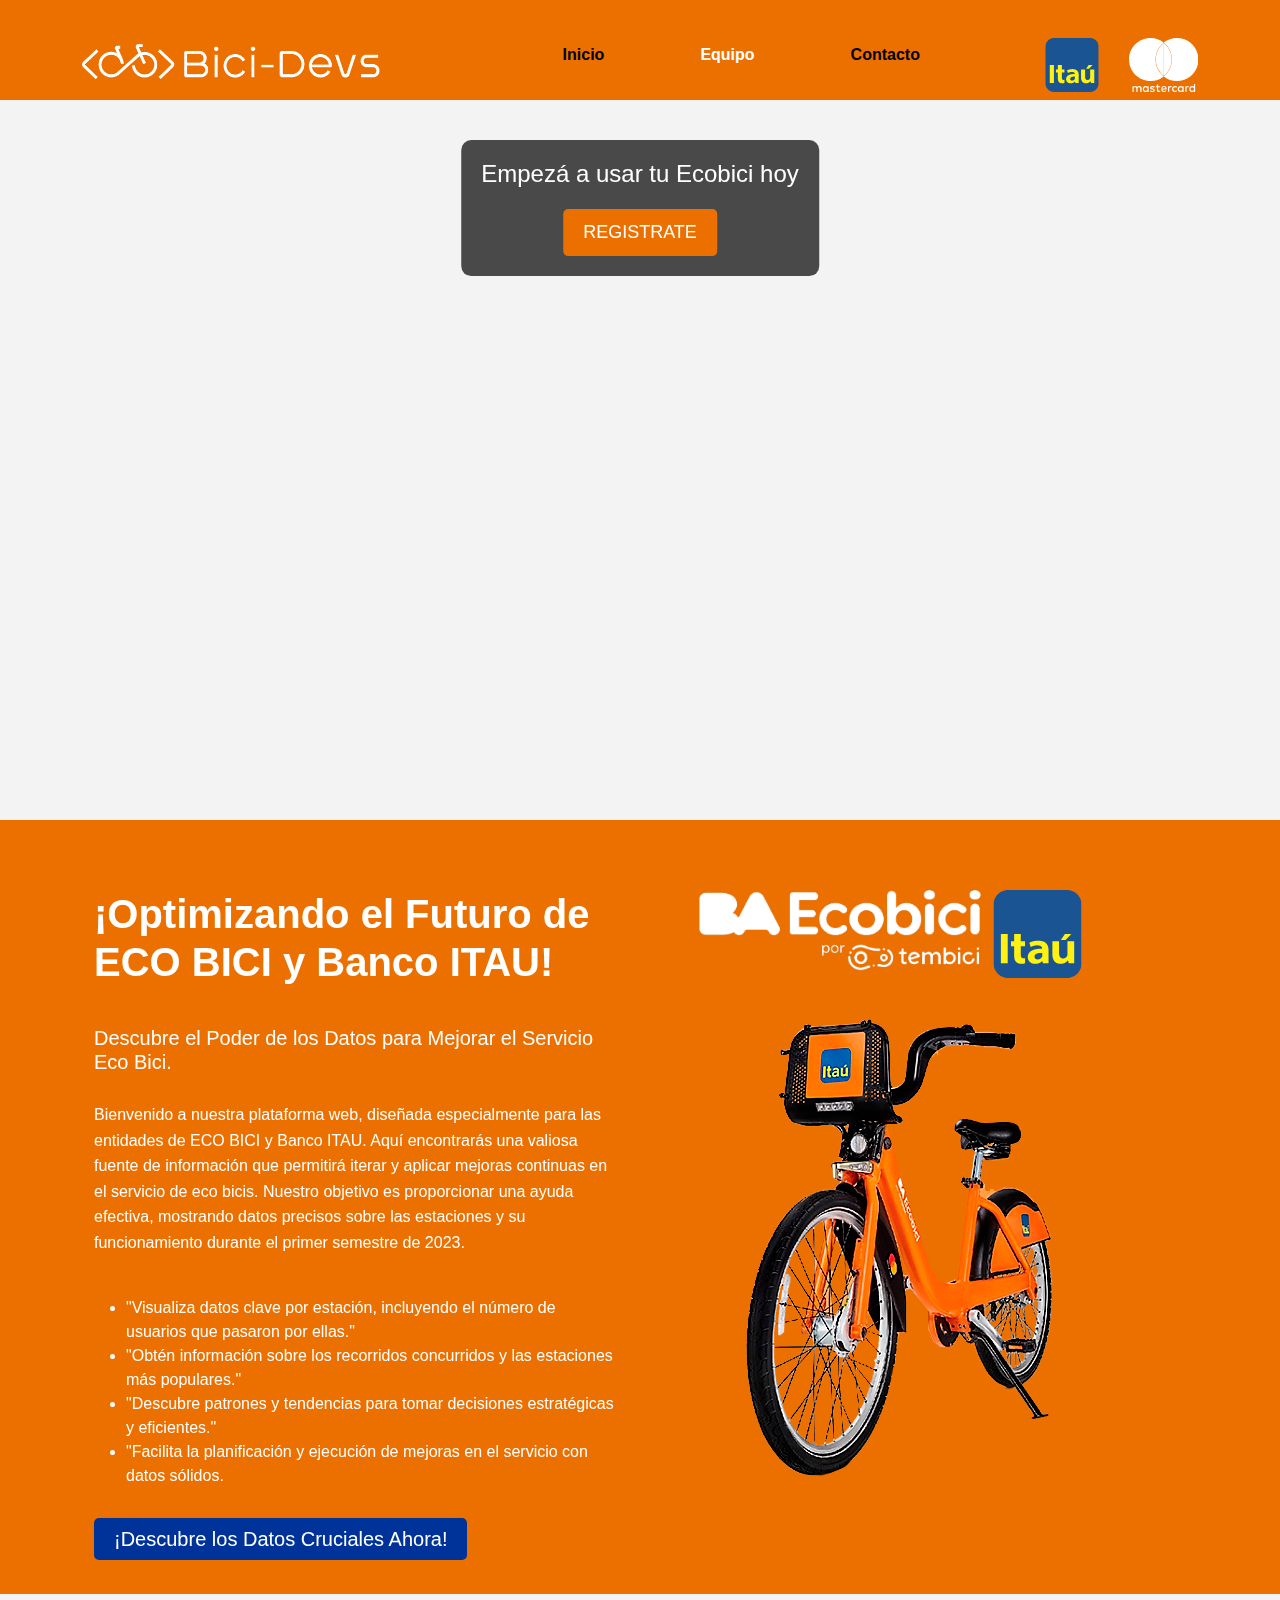
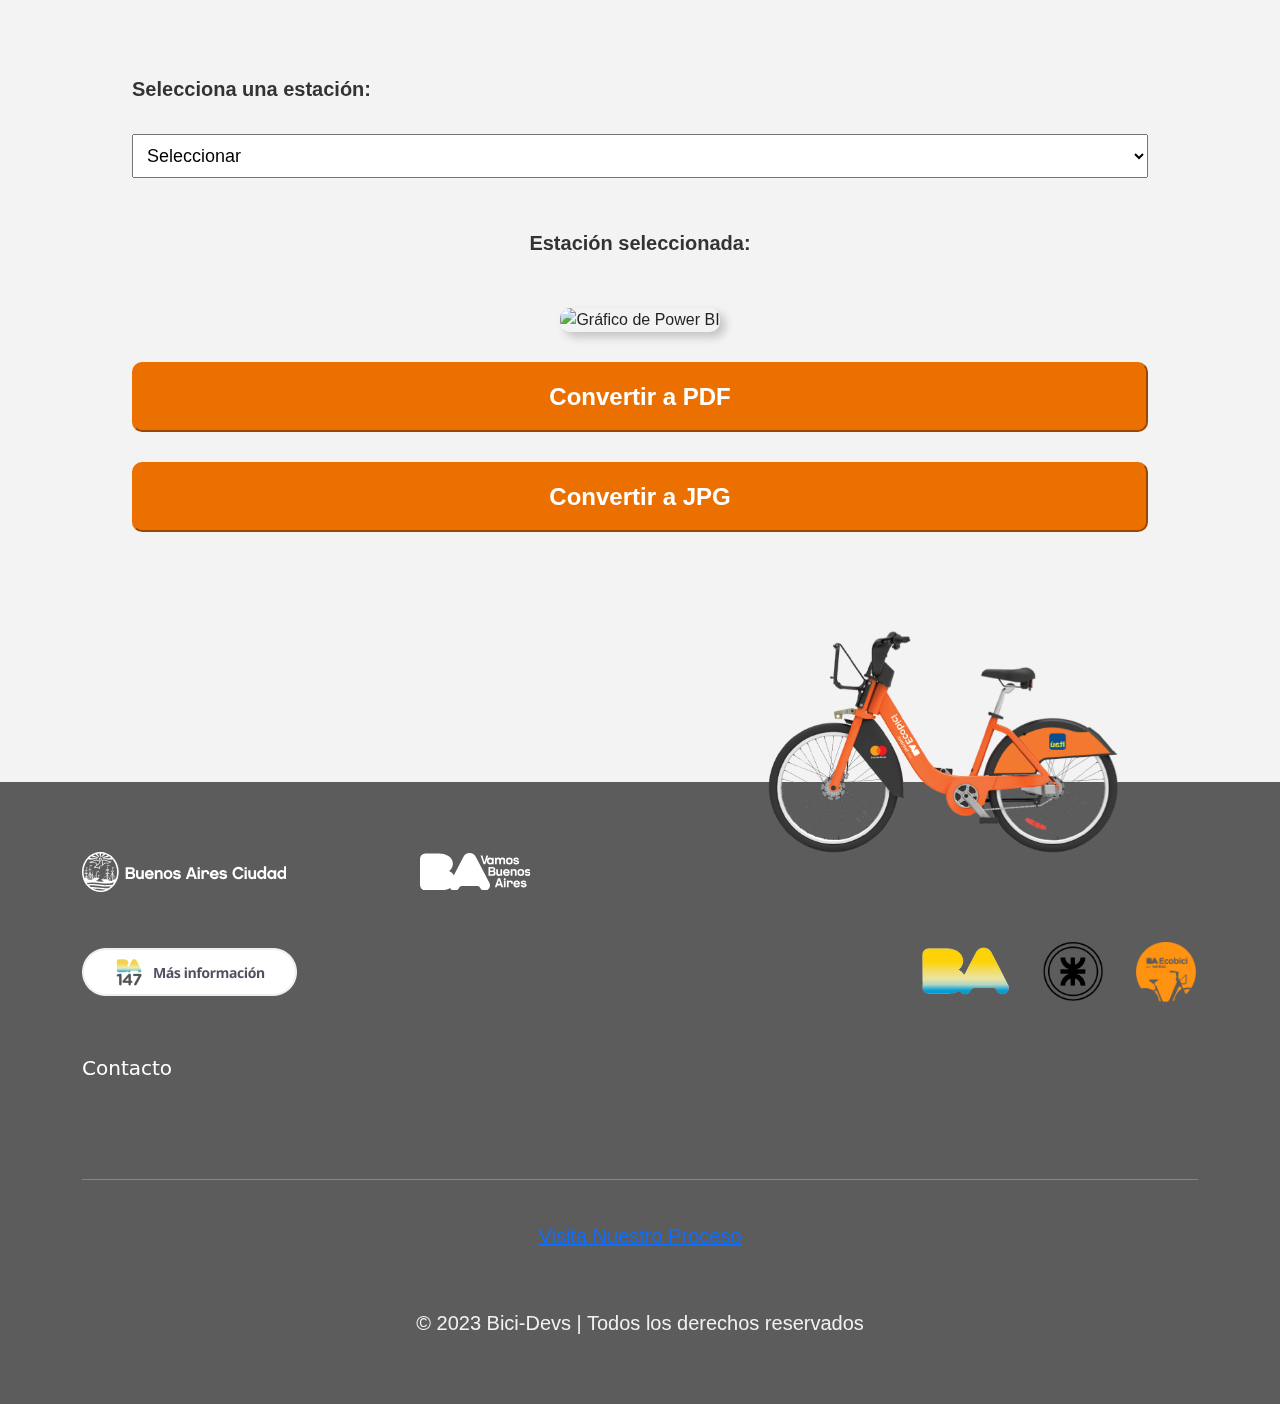
==== index.html @ 7e36caf1 "some stuff" ====
<!DOCTYPE html>
<html lang="es">
<head>
    <meta charset="UTF-8">
    <meta name="viewport" content="width=device-width, initial-scale=1.0">

    <!-- favicon -->

    <link rel="icon" href="/IMG/FAVICON.ico">
    <link rel="apple-touch-icon" href="IMG/FAVICON.ICO">

    <!-- AOS CSS -->

    <link href="https://unpkg.com/aos@2.3.1/dist/aos.css" rel="stylesheet">

    <!-- Some Meta etiquetas -->
    <meta property="og:title" content="Data EcoBici Banco Itaú">
    <meta property="og:description" content="Mostramos tus datos de la forma más eficiente">
    <meta property="og:type" content="Pagina Web">
    <meta property="og:image" content="https://emanuelbig.github.io/Trabajo-Final-BAMultiplica2.0-/IMG/ICONFAVlogoEvog.png">
    <meta property="og:url" content="">
    <meta name="twitter:card" content="Bici-Devs"> 
    <meta name="twitter:site" content="@Bici-Devs">

    <!-- Theme color -->

    <meta name="theme-color" content="#EC7000">    

    <title>Inicio</title>
    
    <!-- Bootstrap CSS -->
    <link href="https://cdn.jsdelivr.net/npm/bootstrap@5.3.0/dist/css/bootstrap.min.css" rel="stylesheet">
    <link href="https://cdn.jsdelivr.net/npm/bootstrap@5.3.0-alpha3/dist/css/bootstrap.min.css" rel="stylesheet" integrity="sha384-KK94CHFLLe+nY2dmCWGMq91rCGa5gtU4mk92HdvYe+M/SXH301p5ILy+dN9+nJOZ" crossorigin="anonymous">

    <!-- Estilos personalizados -->
    <link rel="stylesheet" href="/CSS/index.css">
    <link rel="stylesheet" href="/CSS/login.css">
    <link rel="stylesheet" href="/CSS/style.css">

    <script src="https://cdnjs.cloudflare.com/ajax/libs/pdfmake/0.1.68/pdfmake.min.js"></script>
    <script src="https://cdnjs.cloudflare.com/ajax/libs/pdfmake/0.1.68/vfs_fonts.js"></script>
</head>
<body>
  
    <!-- NAVBAR -->
    <nav class="navbar navbar-expand-lg">
      <div class="container">
          <a class="navbar-brand navbrandresposive" href="#">
              <img src="/IMG/ecobicilogov1.png" alt="BICI-DEVS" class="navbrand-img">
          </a>
          <button class="navbar-toggler" type="button" data-bs-toggle="collapse" data-bs-target="#navbarNav" aria-controls="navbarNav" aria-expanded="false" aria-label="Toggle navigation">
              <span class="navbar-toggler-icon"></span>
          </button>
          <div class="collapse navbar-collapse mainlinks" id="navbarNav">
              <ul class="navbar-nav">
                  <li class="nav-item menu1">
                      <a class="nav-link asd" aria-current="page" href="index.html">Inicio</a>
                  </li>
                  <li class="nav-item menu1">
                      <a class="nav-link active" href="Pages/Equipo.html">Equipo</a>
                  </li>
                  <li class="nav-item menu1 textnav">
                      <a class="nav-link textnav" href="/Pages/form.html">Contacto</a>
                  </li>
              </ul>
          </div>

          <div class="navicons">
              <a href=""><?xml version="1.0" encoding="UTF-8" standalone="no"?>
                  <svg xmlns:rdf="http://www.w3.org/1999/02/22-rdf-syntax-ns#" xmlns="http://www.w3.org/2000/svg" viewBox="0 0 299.99999 303.75043" width="54px" version="1.1" xmlns:cc="http://creativecommons.org/ns#" height="54px" xmlns:dc="http://purl.org/dc/elements/1.1/">
                  <defs>
                  <clipPath id="a" clipPathUnits="userSpaceOnUse">
                  <path d="m0 0h339.98v340h-339.98v-340z"/>
                  </clipPath>
                  </defs>
                  <g transform="translate(-196.04 -481.48)">
                  <g transform="matrix(4.1707 0 0 -4.2193 195.74 785.27)">
                  <g transform="scale(.21178 .21177)">
                      <g clip-path="url(#a)">
                      <path d="m57.032 340.05h226.63l2.94-0.06 2.86-0.24 2.85-0.36 2.79-0.49 2.74-0.64 2.7-0.76 2.63-0.89 2.57-1.02 2.51-1.13 2.44-1.25 2.38-1.38 2.3-1.47 2.21-1.57 2.14-1.7 2.07-1.79 1.95-1.87 1.89-1.97 1.77-2.04 1.7-2.15 1.57-2.23 1.46-2.3 1.36-2.38 1.26-2.44 1.15-2.51 0.99-2.57 0.9-2.63 0.76-2.7 0.64-2.74 0.49-2.79 0.36-2.82 0.23-2.89 0.07-2.92v-226.67l-0.07-2.911-0.23-2.869-0.36-2.848-0.49-2.783-0.64-2.742-0.76-2.698-0.9-2.614-0.99-2.571-1.15-2.529-1.26-2.423-1.36-2.38-1.46-2.295-1.57-2.231-1.7-2.125-1.77-2.061-1.89-1.976-1.95-1.87-2.07-1.785-2.14-1.679-2.21-1.5726-2.3-1.4662-2.38-1.36-2.44-1.2537-2.51-1.1476-2.57-0.9987-2.63-0.8925-2.7-0.765-2.74-0.6375-2.79-0.48876-2.85-0.36124-2.86-0.23377-2.94-0.063747h-226.63l-2.933 0.063747-2.868 0.23377-2.848 0.36124-2.784 0.48876-2.762 0.6375-2.678 0.765-2.635 0.8925-2.571 0.9987-2.529 1.1476-2.443 1.2537-2.359 1.36-2.316 1.4662-2.21 1.5726-2.147 1.679-2.061 1.785-1.955 1.87-1.891 1.976-1.764 2.061-1.679 2.125-1.593 2.231-1.4665 2.295-1.36 2.38-1.2538 2.423-1.1475 2.529-0.9987 2.571-0.8925 2.614-0.765 2.698-0.6375 2.742-0.48877 2.783-0.36125 2.848-0.23375 2.869-0.06375 2.911v226.67l0.06375 2.92 0.23375 2.89 0.36125 2.82 0.48877 2.79 0.6375 2.74 0.765 2.7 0.8925 2.63 0.9987 2.57 1.1475 2.51 1.2538 2.44 1.36 2.38 1.4665 2.3 1.593 2.23 1.679 2.15 1.764 2.04 1.891 1.97 1.955 1.87 2.061 1.79 2.147 1.7 2.21 1.57 2.316 1.47 2.359 1.38 2.443 1.25 2.529 1.13 2.571 1.02 2.635 0.89 2.678 0.76 2.762 0.64 2.784 0.49 2.848 0.36 2.868 0.24 2.933 0.06z" fill-rule="evenodd" fill="#1a5493"/>
                      <path d="m28.663 56.723h26.435v113.35h-26.435v-113.35z" fill-rule="evenodd" fill="#fff212"/>
                      <path d="m173.55 144.15h-1.51l-1.49-0.05-1.47-0.06-1.42-0.09-1.4-0.08-1.38-0.13-1.36-0.15-1.34-0.15-1.3-0.19-1.27-0.19-1.26-0.21-1.23-0.23-1.19-0.24-1.17-0.25-1.15-0.28-1.12-0.28-1.09-0.29-1.06-0.3-1.02-0.32-1-0.32-0.98-0.32-0.93-0.34-0.91-0.34-0.88-0.36-0.85-0.34-0.82-0.36-0.79-0.36-0.77-0.36-0.72-0.36-0.7-0.36-0.66-0.37-0.64-0.36 4.98-16.7 0.57 0.34 0.6 0.34 0.61 0.34 0.64 0.32 0.66 0.32 0.68 0.32 0.7 0.32 0.72 0.29 0.75 0.3 0.76 0.3 0.77 0.3 0.78 0.27 0.79 0.26 0.81 0.27 0.82 0.26 0.83 0.23 0.85 0.24 0.85 0.21 0.87 0.21 0.85 0.19 0.88 0.19 0.89 0.17 0.87 0.15 0.89 0.15 0.87 0.13 0.9 0.1 0.89 0.11 0.87 0.06 0.89 0.07 0.87 0.06 0.9 0.02h0.87l1.4-0.02 1.36-0.06 1.27-0.11 1.19-0.13 1.15-0.19 1.09-0.21 1.02-0.25 0.95-0.28 0.92-0.32 0.85-0.34 0.78-0.36 0.72-0.38 0.68-0.41 0.64-0.42 0.6-0.45 0.53-0.44 0.49-0.47 0.46-0.49 0.41-0.47 0.36-0.49 0.32-0.51 0.3-0.49 0.25-0.48 0.23-0.49 0.2-0.49 0.14-0.47 0.13-0.47 0.11-0.44 0.08-0.45 0.05-0.42 0.04-0.41v-0.38-0.91l-3.17-0.03-3.1-0.08-3.02-0.15-2.93-0.21-2.85-0.28-2.76-0.36-2.7-0.4-2.59-0.49-2.51-0.53-2.4-0.62-2.34-0.68-2.23-0.74-2.12-0.81-2.04-0.87-1.96-0.94-1.85-1-1.74-1.06-1.64-1.12-1.55-1.19-1.42-1.28-1.34-1.317-1.21-1.381-1.11-1.466-1.02-1.509-0.87-1.572-0.78-1.658-0.66-1.7-0.53-1.785-0.43-1.827-0.32-1.892-0.17-1.976-0.06-2.019 0.02-1.211 0.08-1.211 0.15-1.211 0.22-1.19 0.27-1.19 0.32-1.19 0.38-1.169 0.45-1.148 0.49-1.126 0.57-1.105 0.62-1.084 0.66-1.062 0.72-1.041 0.79-0.999 0.85-0.978 0.89-0.935 0.95-0.892 1-0.85 1.07-0.808 1.1-0.765 1.17-0.722 1.23-0.68 1.28-0.616 1.34-0.553 1.38-0.51 1.42-0.446 1.51-0.383 1.53-0.318 1.59-0.255 1.64-0.192 1.7-0.106 1.74-0.042 1.06 0.021 1.05 0.042 1.02 0.043 1.02 0.085 0.99 0.106 1 0.128 0.98 0.148 0.98 0.17 0.95 0.213 0.94 0.212 0.93 0.234 0.92 0.255 0.89 0.276 0.89 0.298 0.87 0.34 0.85 0.34 0.83 0.361 0.83 0.383 0.81 0.382 0.79 0.425 0.76 0.446 0.74 0.447 0.75 0.488 0.7 0.489 0.7 0.51 0.68 0.531 0.66 0.553 0.62 0.574 0.61 0.573 0.6 0.595 0.57 0.617 0.55 0.637h0.3l2.89-8.819h21.51v50.237l-0.03 1.91-0.1 1.87-0.15 1.85-0.21 1.83-0.28 1.8-0.36 1.77-0.4 1.72-0.49 1.68-0.58 1.65-0.61 1.6-0.73 1.55-0.78 1.51-0.87 1.46-0.94 1.41-1.04 1.36-1.1 1.29-1.19 1.24-1.3 1.16-1.38 1.11-1.47 1.04-1.55 0.98-1.66 0.89-1.74 0.83-1.85 0.74-1.93 0.68-2.06 0.58-2.15 0.51-2.25 0.42-2.36 0.32-2.47 0.23-2.57 0.15-2.67 0.05zm15.08-56.083v-0.51l-0.02-0.531-0.04-0.531-0.04-0.553-0.07-0.531-0.06-0.553-0.09-0.531-0.12-0.531-0.05-0.191-0.08-0.277-0.06-0.255-0.07-0.17-0.08-0.212-0.09-0.213-0.23-0.531-0.26-0.51-0.27-0.51-0.3-0.51-0.32-0.489-0.34-0.51-0.36-0.488-0.38-0.468-0.41-0.467-0.4-0.468-0.45-0.446-0.46-0.446-0.47-0.425-0.49-0.404-0.53-0.404-0.53-0.382-0.56-0.362-0.55-0.361-0.59-0.319-0.6-0.318-0.61-0.298-0.64-0.255-0.64-0.255-0.68-0.234-0.68-0.191-0.68-0.191-0.72-0.149-0.72-0.127-0.73-0.107-0.76-0.063-0.77-0.064h-0.76-0.68l-0.66 0.042-0.64 0.043-0.64 0.085-0.61 0.106-0.6 0.106-0.59 0.149-0.58 0.17-0.53 0.17-0.55 0.213-0.51 0.233-0.49 0.255-0.49 0.255-0.44 0.298-0.45 0.319-0.4 0.318-0.41 0.362-0.36 0.382-0.36 0.383-0.32 0.425-0.3 0.446-0.29 0.446-0.26 0.489-0.23 0.489-0.19 0.51-0.19 0.552-0.15 0.553-0.13 0.573-0.11 0.617-0.06 0.616-0.04 0.637-0.02 0.659 0.02 0.744 0.06 0.701 0.11 0.701 0.12 0.68 0.17 0.638 0.22 0.637 0.25 0.595 0.28 0.595 0.32 0.574 0.34 0.531 0.38 0.532 0.42 0.51 0.45 0.488 0.49 0.447 0.51 0.446 0.55 0.425 0.58 0.425 0.59 0.382 0.64 0.362 0.66 0.361 0.68 0.34 0.72 0.319 0.72 0.297 0.77 0.276 0.8 0.277 0.81 0.233 0.83 0.234 0.87 0.234 0.87 0.191 0.92 0.191 0.91 0.17 0.96 0.149 0.89 0.128 0.93 0.127 0.94 0.106 0.98 0.107 0.97 0.063 1.02 0.085 1.02 0.043 1.05 0.042 0.63 0.022 0.64 0.021 0.66 0.021h0.64 0.66 0.65 0.66 0.68v-9.01z" fill-rule="evenodd" fill="#fff212"/>
                      <path d="m285.83 141.66v-49.789-0.744l-0.04-0.722-0.07-0.702-0.1-0.68-0.11-0.68-0.15-0.637-0.19-0.638-0.23-0.595-0.19-0.488-0.24-0.489-0.25-0.489-0.26-0.489-0.27-0.467-0.3-0.489-0.32-0.489-0.34-0.467-0.36-0.468-0.36-0.467-0.41-0.468-0.4-0.446-0.42-0.425-0.45-0.425-0.47-0.404-0.49-0.403-0.51-0.383-0.51-0.382-0.55-0.34-0.55-0.34-0.6-0.298-0.59-0.297-0.62-0.277-0.64-0.233-0.65-0.234-0.68-0.191-0.71-0.17-0.72-0.128-0.72-0.127-0.77-0.064-0.76-0.064h-0.81l-0.98 0.021-0.95 0.064-0.94 0.106-0.89 0.17-0.85 0.192-0.83 0.255-0.78 0.297-0.75 0.34-0.72 0.361-0.68 0.425-0.66 0.468-0.62 0.51-0.57 0.531-0.57 0.595-0.51 0.616-0.49 0.659-0.47 0.701-0.42 0.744-0.39 0.786-0.38 0.808-0.32 0.85-0.32 0.892-0.27 0.935-0.24 0.957-0.21 0.998-0.19 1.02-0.15 1.063-0.13 1.105-0.1 1.126-0.07 1.169-0.04 1.19-0.02 1.232v44.942h-25.8v-49.659-1.254l0.04-1.211 0.05-1.169 0.06-1.169 0.09-1.147 0.1-1.126 0.13-1.084 0.13-1.084 0.17-1.041 0.17-1.02 0.19-0.999 0.23-0.977 0.24-0.957 0.25-0.935 0.26-0.913 0.29-0.872 0.3-0.871 0.34-0.85 0.32-0.829 0.36-0.807 0.36-0.786 0.36-0.765 0.41-0.744 0.4-0.744 0.4-0.701 0.43-0.701 0.45-0.68 0.46-0.638 0.47-0.637 0.49-0.617 0.49-0.595 0.51-0.573 0.53-0.574 0.55-0.531 0.55-0.532 0.56-0.488 0.59-0.489 0.58-0.468 0.61-0.446 0.62-0.425 0.64-0.404 0.63-0.382 0.66-0.361 0.66-0.362 0.68-0.318 0.7-0.319 0.7-0.276 0.73-0.277 0.74-0.255 0.72-0.233 0.77-0.234 0.74-0.191 0.79-0.192 0.76-0.17 0.79-0.17 0.81-0.127 0.8-0.128 0.81-0.106 0.83-0.085 0.83-0.085 0.85-0.064 0.85-0.021 0.87-0.042h0.87 0.77l0.74 0.021 0.72 0.021 0.72 0.043 0.73 0.063 0.7 0.064 0.7 0.064 0.68 0.106 0.66 0.085 0.66 0.128 0.66 0.106 0.63 0.149 0.62 0.127 0.62 0.17 0.61 0.17 0.6 0.17 1.14 0.383 1.13 0.403 1.06 0.425 1.04 0.425 1 0.468 0.96 0.467 0.91 0.51 0.87 0.51 0.83 0.532 0.81 0.531 0.77 0.552 0.74 0.553 0.7 0.574 0.66 0.595 0.62 0.595 0.59 0.616 0.57 0.595 0.54 0.595 0.48 0.574 0.47 0.552 0.45 0.531 0.4 0.532 0.36 0.488 0.34 0.51 3.32-12.07h20.95v84.937h-26.18z" fill-rule="evenodd" fill="#fff212"/>
                      <path d="m79.897 170.07v-28.37h-12.049v-19.36h12.049v-34.549l0.021-1.063 0.021-1.041 0.022-1.041 0.042-0.999 0.064-0.999 0.085-0.977 0.085-0.956 0.106-0.957 0.106-0.913 0.128-0.914 0.149-0.893 0.17-0.871 0.17-0.85 0.191-0.85 0.191-0.807 0.213-0.808 0.233-0.786 0.255-0.765 0.255-0.744 0.277-0.722 0.297-0.723 0.298-0.68 0.318-0.68 0.34-0.637 0.34-0.638 0.362-0.616 0.382-0.595 0.404-0.595 0.404-0.553 0.425-0.531 0.446-0.531 0.446-0.489 0.425-0.425 0.425-0.425 0.446-0.404 0.447-0.403 0.488-0.383 0.489-0.382 0.531-0.383 0.532-0.361 0.531-0.361 0.574-0.34 0.573-0.319 0.595-0.34 0.617-0.298 0.616-0.297 0.659-0.298 0.637-0.255 0.68-0.276 0.68-0.234 0.701-0.233 0.702-0.213 0.722-0.212 0.744-0.17 0.743-0.17 0.77-0.149 0.76-0.149 0.79-0.127 0.78-0.085 0.81-0.085 0.81-0.085 0.83-0.043 0.83-0.021 0.85-0.021 1.4 0.021 1.29 0.042 1.22 0.064 1.1 0.085 1.04 0.106 0.96 0.128 0.91 0.149 0.83 0.17 0.81 0.17 0.74 0.191 0.7 0.212 0.7 0.213 1.32 0.467 1.3 0.489v19.741l-0.34-0.127-0.45-0.128-0.53-0.127-0.66-0.106-0.74-0.107-0.83-0.063-0.89-0.064-0.96-0.021-0.85 0.021-0.79 0.042-0.76 0.085-0.72 0.128-0.68 0.149-0.64 0.17-0.62 0.212-0.57 0.255-0.53 0.276-0.51 0.298-0.49 0.361-0.43 0.361-0.42 0.404-0.38 0.425-0.36 0.468-0.32 0.51-0.3 0.51-0.28 0.573-0.25 0.574-0.24 0.616-0.19 0.659-0.19 0.659-0.15 0.722-0.15 0.723-0.1 0.765-0.11 0.807-0.08 0.808-0.07 0.85-0.04 0.892-0.04 0.893-0.02 0.935v0.956 30.108h16.4v19.36h-16.4v28.37h-25.673z" fill-rule="evenodd" fill="#fff212"/>
                      <path d="m276.08 170.09-15.94-22.91h18.44l22.47 22.91h-24.97z" fill-rule="evenodd" fill="#fff212"/>
                      </g>
                  </g>
                  </g>
                  </g>
                  </svg>
              </a>

              <a href="">
                  <svg xmlns="http://www.w3.org/2000/svg" height="54px" viewBox="0 0 998.94 776.38"><defs><style>.cls-1{fill:#fff;}</style></defs><title>Asset 1mastercard white</title><g id="Layer_2" data-name="Layer 2"><g id="svg3409"><path class="cls-1" d="M181.1,774.68v-51.5c0-19.7-12-32.6-32.6-32.6-10.3,0-21.5,3.4-29.2,14.6-6-9.4-14.6-14.6-27.5-14.6-8.6,0-17.2,2.6-24,12v-10.3h-18v82.4h18v-45.5c0-14.6,7.7-21.5,19.7-21.5s18,7.7,18,21.5v45.5h18v-45.5c0-14.6,8.6-21.5,19.7-21.5,12,0,18,7.7,18,21.5v45.5Zm267-82.4H418.9v-24.9h-18v24.9H384.6v16.3h16.3v37.8c0,18.9,7.7,30,28.3,30a48.39,48.39,0,0,0,22.3-6l-5.2-15.5a28.79,28.79,0,0,1-15.5,4.3c-8.6,0-12-5.2-12-13.7v-36.9H448v-16.3Zm152.8-1.8c-10.3,0-17.2,5.2-21.5,12v-10.3h-18v82.4h18v-46.4c0-13.7,6-21.5,17.2-21.5a55.26,55.26,0,0,1,11.2,1.7l5.2-17.2a71.36,71.36,0,0,0-12.1-.7ZM370,699.08c-8.6-6-20.6-8.6-33.5-8.6-20.6,0-34.3,10.3-34.3,26.6,0,13.7,10.3,21.5,28.3,24l8.6.9c9.4,1.7,14.6,4.3,14.6,8.6,0,6-6.9,10.3-18.9,10.3a47.45,47.45,0,0,1-27.5-8.6L298.7,766c9.4,6.9,22.3,10.3,35.2,10.3,24,0,37.8-11.2,37.8-26.6,0-14.6-11.2-22.3-28.3-24.9l-8.6-.9c-7.7-.9-13.7-2.6-13.7-7.7,0-6,6-9.4,15.5-9.4,10.3,0,20.6,4.3,25.8,6.9l7.6-14.6Zm478.9-8.6c-10.3,0-17.2,5.2-21.5,12v-10.3h-18v82.4h18v-46.4c0-13.7,6-21.5,17.2-21.5a55.26,55.26,0,0,1,11.2,1.7l5.2-17c-3.5-.9-8.6-.9-12.1-.9Zm-230,43c0,24.9,17.2,42.9,43.8,42.9,12,0,20.6-2.6,29.2-9.4l-8.6-14.6c-6.9,5.2-13.7,7.7-21.5,7.7-14.6,0-24.9-10.3-24.9-26.6,0-15.5,10.3-25.8,24.9-26.6,7.7,0,14.6,2.6,21.5,7.7l8.6-14.6c-8.6-6.9-17.2-9.4-29.2-9.4-26.6-.1-43.8,18-43.8,42.9Zm166.5,0v-41.2h-18v10.3c-6-7.7-14.6-12-25.8-12-23.2,0-41.2,18-41.2,42.9s18,42.9,41.2,42.9c12,0,20.6-4.3,25.8-12v10.3h18v-41.2Zm-66.1,0c0-14.6,9.4-26.6,24.9-26.6,14.6,0,24.9,11.2,24.9,26.6,0,14.6-10.3,26.6-24.9,26.6-15.4-.9-24.9-12.1-24.9-26.6Zm-215.4-43c-24,0-41.2,17.2-41.2,42.9s17.2,42.9,42.1,42.9c12,0,24-3.4,33.5-11.2l-8.6-12.9c-6.9,5.2-15.5,8.6-24,8.6-11.2,0-22.3-5.2-24.9-19.7h60.9v-6.9c.8-26.5-14.7-43.7-37.8-43.7Zm0,15.5c11.2,0,18.9,6.9,20.6,19.7H481.6c1.7-11.1,9.4-19.7,22.3-19.7Zm447.2,27.5v-73.8h-18v42.9c-6-7.7-14.6-12-25.8-12-23.2,0-41.2,18-41.2,42.9s18,42.9,41.2,42.9c12,0,20.6-4.3,25.8-12v10.3h18v-41.2Zm-66.1,0c0-14.6,9.4-26.6,24.9-26.6,14.6,0,24.9,11.2,24.9,26.6,0,14.6-10.3,26.6-24.9,26.6-15.5-.9-24.9-12.1-24.9-26.6Zm-602.6,0v-41.2h-18v10.3c-6-7.7-14.6-12-25.8-12-23.2,0-41.2,18-41.2,42.9s18,42.9,41.2,42.9c12,0,20.6-4.3,25.8-12v10.3h18v-41.2Zm-66.9,0c0-14.6,9.4-26.6,24.9-26.6,14.6,0,24.9,11.2,24.9,26.6,0,14.6-10.3,26.6-24.9,26.6C224.9,759.18,215.5,748,215.5,733.48Z"/><path class="cls-1" d="M382,309.38c0-98.7,46.4-186.3,117.6-242.9A307.34,307.34,0,0,0,309,.38C138.2.38,0,138.58,0,309.38s138.2,309,309,309a307.34,307.34,0,0,0,190.6-66.1C428.3,496.48,382,408.08,382,309.38Z"/><path id="path22" class="cls-1" d="M998.94,309c0,170.8-138.2,309-309,309a307.34,307.34,0,0,1-190.6-66.1c72.1-56.7,117.6-144.2,117.6-242.9s-46.4-186.3-117.6-242.9A306.84,306.84,0,0,1,689.84,0C860.74,0,998.94,139.1,998.94,309Z"/><path class="cls-1" d="M500,545.59C430.71,491.35,385.7,405.42,385.7,309.47S430.81,128.37,500,73.35"/><path id="path22-2" data-name="path22" class="cls-1" d="M499,545.84c70.08-55.12,114.31-140.17,114.31-236.12S568.24,128.62,499,73.6"/></g></g></svg>
              </a>
          </div>
      </div>
    </nav>

    <div class="hero">
        <div class="video-background">
            <div class="video-foreground">
                <iframe src="https://www.youtube.com/embed/jyTOCawP9vc?autoplay=1&controls=0&mute=1&loop=1&playlist=jyTOCawP9vc" title="YouTube video player" frameborder="0" allow="accelerometer; autoplay; clipboard-write; encrypted-media; gyroscope; picture-in-picture; web-share" allowfullscreen></iframe>
            </div>
        </div>
        <div class="login-form">
            <h4>Empezá a usar tu Ecobici hoy</h4>
            <button class="buttonlogin" id="dobleEnlace">REGISTRATE</button>
        </div>
    </div>

    <!-- Banner explicativo de la pagina -->
    <div class="bannermain">
    <div class=" container">
        <div class="bannercontent container row">
            <div class="texts-banner col-md-6">
                <h2 class="h2textbanner">¡Optimizando el Futuro de ECO BICI y Banco ITAU!</h2>
                <h3 class="h3textbanner">Descubre el Poder de los Datos para Mejorar el Servicio Eco Bici.</h3>
                <p class="text1banner">Bienvenido a nuestra plataforma web, diseñada especialmente para las entidades de ECO BICI y Banco ITAU. Aquí encontrarás una valiosa fuente de información que permitirá iterar y aplicar mejoras continuas en el servicio de eco bicis. Nuestro objetivo es proporcionar una ayuda efectiva, mostrando datos precisos sobre las estaciones y su funcionamiento durante el primer semestre de 2023.</p>
                <ul>
                    <li class="libanner">"Visualiza datos clave por estación, incluyendo el número de usuarios que pasaron por ellas."</li>
                    <li class="libanner">"Obtén información sobre los recorridos concurridos y las estaciones más populares."</li>
                    <li class="libanner">"Descubre patrones y tendencias para tomar decisiones estratégicas y eficientes."</li>    
                    <li class="libanner">"Facilita la planificación y ejecución de mejoras en el servicio con datos sólidos.</li>
                </ul>
                
                <a class="button-discovery" href="#stationforyknow">¡Descubre los Datos Cruciales Ahora!</a>

            </div>
            <div class="img-banner col-md-6 container pt-0 mt-0 ">

                <div class="row divimgsbanner">
                    <div class="col-md-6 logoecobanner">
                        <img src="/IMG/ECOBICI LOGOPNG.png"  alt="Banco">
                    </div>
                    <div class="col-md-6 bancobanner">
                        <img src="/IMG/Banco_Itaú_logo.svg"  alt="Banco">
                    </div>
                    <div class="col-md-12 bicibanner">
                        <img src="/IMG/BICIPNG.png"  alt="Banco">
                    </div>
                    
                </div>

                
            </div>
        </div>

    </div>
    </div>


    <!-- Station selector-->
    <div class="container">
        <!-- Aquí coloca el contenido principal de tu página -->
  
        <div class="grid-container">

            <label id="stationforyknow" for="estaciones">Selecciona una estación:</label>
            <select id="estaciones">
                <!-- Las opciones se generarán dinámicamente con JavaScript -->
            </select>

            <button id="btnAceptar">Aceptar</button>

            <div id="opcionSeleccionada">Estación seleccionada:</div>

            <div id="powerBIChart" class="chart-container">
                <!-- Imagen predeterminada: Power bi - Datos en general.png -->
                <img id="imagenPredeterminada" src="/IMG/imagen - power bi/Power bi - Datos en general.png" alt="Gráfico de Power BI">
            </div>

            <button id="btnConvertirPDF">Convertir a PDF</butto>
            <button id="btnConvertirJPG">Convertir a JPG</button>

        
        </div>

    </div>

 <!-- My footer -->

 <footer class="footer1">

  <div class="biciimg">
      <img src="/IMG/Asset 1ecobicilogo.png" alt="ecobici" class="imgbike">
  </div>

  <div class="container containerofgrids">

      <div class="iconandmedias">

          <!-- SVG GOB 1 -->

          <svg  class="svggob1" id="Grupo_20039" data-name="Grupo 20039" xmlns="http://www.w3.org/2000/svg" width="204.323" height="40" viewBox="0 0 204.323 40" class="logofooter">
              <path id="Trazado_27694" data-name="Trazado 27694" d="M11.014-8.651a3,3,0,0,0-1.619-2.83A2.76,2.76,0,0,0,10.554-13.8c0-1.977-1.193-3.2-3.563-3.2H1.536V-5.173H7.3C9.582-5.173,11.014-6.537,11.014-8.651ZM6.991-14.958a1.25,1.25,0,0,1,1.381,1.3A1.309,1.309,0,0,1,6.991-12.35h-3.2v-2.608ZM8.713-8.736c0,1.159-.852,1.5-1.722,1.5h-3.2v-3.051H6.94C8.082-10.287,8.713-9.725,8.713-8.736Zm10.944-5.216h-2.25v5.131A1.661,1.661,0,0,1,15.7-7.1a1.566,1.566,0,0,1-1.636-1.722v-5.131h-2.25v5.131c0,2.3,1.381,3.853,3.461,3.853a2.877,2.877,0,0,0,2.233-1.006v.8h2.148ZM29.6-8.685c.324-3.478-1.824-5.489-4.415-5.489a4.577,4.577,0,0,0-4.5,4.62,4.548,4.548,0,0,0,4.5,4.586,4.161,4.161,0,0,0,4.245-3h-2.4a2.039,2.039,0,0,1-1.858,1.023,2.234,2.234,0,0,1-2.2-1.739ZM23-10.526A2.247,2.247,0,0,1,25.163-12.2a2.2,2.2,0,0,1,2.2,1.671Zm15.5.222c0-2.318-1.364-3.87-3.426-3.87A2.9,2.9,0,0,0,32.8-13.1v-.852H30.652v8.779H32.9V-10.3a1.666,1.666,0,0,1,1.7-1.739A1.561,1.561,0,0,1,36.243-10.3v5.131h2.25Zm5.387-3.87a4.475,4.475,0,0,0-4.415,4.62A4.445,4.445,0,0,0,43.88-4.969a4.459,4.459,0,0,0,4.432-4.586A4.489,4.489,0,0,0,43.88-14.174Zm0,7.143a2.3,2.3,0,0,1-2.165-2.506,2.339,2.339,0,0,1,2.165-2.574,2.339,2.339,0,0,1,2.165,2.574A2.3,2.3,0,0,1,43.88-7.031Zm12.87-.9c0-1.909-1.568-2.387-3.75-2.745-1.091-.17-1.739-.324-1.739-.784,0-.324.426-.7,1.466-.7.835,0,1.33.324,1.466.733h2.335c-.29-1.654-1.79-2.745-3.8-2.745-2.54,0-3.75,1.432-3.75,2.813,0,1.96,2.1,2.387,3.665,2.625,1.534.239,1.841.443,1.841.938,0,.511-.682.784-1.585.784a1.988,1.988,0,0,1-1.875-1.023H48.739c.273,1.892,1.926,3.068,4.159,3.068C55.148-4.969,56.751-6.2,56.751-7.935Zm12.768.392.8,2.37h2.387L68.581-17H65.734L61.609-5.173H64l.8-2.37Zm-.716-2.1H65.5L67.149-14.5ZM75.69-17H73.44v2.1h2.25Zm0,3.051H73.44v8.779h2.25ZM85.134-10.3c0-2.318-1.364-3.87-3.426-3.87A2.9,2.9,0,0,0,79.44-13.1v-.852H77.292v8.779h2.25V-10.3a1.666,1.666,0,0,1,1.7-1.739A1.561,1.561,0,0,1,82.883-10.3v.443h2.25Zm9.41,1.619c.324-3.478-1.824-5.489-4.415-5.489a4.577,4.577,0,0,0-4.5,4.62,4.548,4.548,0,0,0,4.5,4.586,4.161,4.161,0,0,0,4.245-3h-2.4a2.039,2.039,0,0,1-1.858,1.023,2.234,2.234,0,0,1-2.2-1.739Zm-6.6-1.841A2.247,2.247,0,0,1,90.111-12.2a2.2,2.2,0,0,1,2.2,1.671Zm15.069,2.591c0-1.909-1.568-2.387-3.75-2.745-1.091-.17-1.739-.324-1.739-.784,0-.324.426-.7,1.466-.7.835,0,1.33.324,1.466.733h2.335c-.29-1.654-1.79-2.745-3.8-2.745-2.54,0-3.75,1.432-3.75,2.813,0,1.96,2.1,2.387,3.665,2.625,1.534.239,1.841.443,1.841.938,0,.511-.682.784-1.585.784a1.988,1.988,0,0,1-1.875-1.023H95c.273,1.892,1.926,3.068,4.159,3.068C101.413-4.969,103.016-6.2,103.016-7.935Zm16.416-.989h-2.421a3.307,3.307,0,0,1-2.949,1.909c-1.943,0-3.478-1.875-3.478-4.125,0-2.233,1.534-4.108,3.478-4.108a3.258,3.258,0,0,1,2.949,1.875h2.438a5.366,5.366,0,0,0-5.387-3.938,5.892,5.892,0,0,0-5.728,6.171,5.892,5.892,0,0,0,5.728,6.171A5.436,5.436,0,0,0,119.432-8.923ZM122.654-17H120.4v2.1h2.25Zm0,3.051H120.4v8.779h2.25Zm9.291,0h-2.25v5.131a1.662,1.662,0,0,1-1.7,1.722,1.566,1.566,0,0,1-1.636-1.722v-5.131H124.1v5.131c0,2.3,1.381,3.853,3.461,3.853A2.877,2.877,0,0,0,129.8-5.974v.8h2.148Zm10.041-3.9h-2.25v4.739a3.689,3.689,0,0,0-2.591-1.023,4.362,4.362,0,0,0-4.176,4.586,4.357,4.357,0,0,0,4.176,4.569,3.677,3.677,0,0,0,2.693-1.125v.938h2.148Zm-2.25,8.319a2.369,2.369,0,0,1-2.25,2.472,2.347,2.347,0,0,1-2.25-2.472,2.373,2.373,0,0,1,2.25-2.523A2.394,2.394,0,0,1,139.735-9.537Zm12.342-4.415h-2.148v.938a3.649,3.649,0,0,0-2.693-1.125,4.362,4.362,0,0,0-4.176,4.586,4.357,4.357,0,0,0,4.176,4.569,3.649,3.649,0,0,0,2.693-1.125v.938h2.148Zm-2.25,4.415a2.369,2.369,0,0,1-2.25,2.472,2.347,2.347,0,0,1-2.25-2.472,2.373,2.373,0,0,1,2.25-2.523A2.394,2.394,0,0,1,149.826-9.537Zm12.325-8.319H159.9v4.739a3.689,3.689,0,0,0-2.591-1.023,4.362,4.362,0,0,0-4.176,4.586,4.357,4.357,0,0,0,4.176,4.569A3.677,3.677,0,0,0,160-6.111v.938h2.148ZM159.9-9.537a2.369,2.369,0,0,1-2.25,2.472,2.347,2.347,0,0,1-2.25-2.472,2.373,2.373,0,0,1,2.25-2.523A2.394,2.394,0,0,1,159.9-9.537Z" transform="translate(42.172 32.164)" fill="#fff"/>
              <g id="Grupo_20035" data-name="Grupo 20035">
              <path id="Trazado_27684" data-name="Trazado 27684" d="M597.762,683.047a.191.191,0,1,0,0,.379.19.19,0,1,0,0-.379" transform="translate(-579.464 -676.583)" fill="#fff"/>
              <path id="Trazado_27685" data-name="Trazado 27685" d="M607.085,685.868h-.032a11.084,11.084,0,0,1-3.171-.745c-.414-.138-.834-.284-1.259-.4a9.975,9.975,0,0,0-2.275-.4c-.182-.005-.352-.012-.533-.012a2.381,2.381,0,0,0-1.537.4,9.815,9.815,0,0,0-.471-1.488,1.89,1.89,0,0,0-1.076-1.18.934.934,0,0,0-.278-.037,1.618,1.618,0,0,0-1.176.712l-.094.122c-.242.313-.36.469-.326.617s.237.26.687.493c.2.1.231.356.257.543v.022a5.2,5.2,0,0,1,.06.819,4.9,4.9,0,0,0-2.5-.972,4.516,4.516,0,0,0-.738-.064,7.694,7.694,0,0,0-2.668.6c-.372.146-.748.308-1.106.465a17.068,17.068,0,0,1-2.159.815,6.561,6.561,0,0,1-.767.16H585.9a.025.025,0,0,1-.015,0l-.021,0c-.116.019-.305.077-.347.232s-.011.259.224.426a4.413,4.413,0,0,0,2.026.414c.169,0,.339,0,.526-.018.244-.011.493-.04.753-.071a9.844,9.844,0,0,1,1.128-.086,3.617,3.617,0,0,1,.683.06,2.247,2.247,0,0,1,1.278,1.146c.082.121.154.234.231.336l.009.01a1.535,1.535,0,0,1,.374.78c-.011.244-.385.444-.654.592-.07.042-.143.078-.194.107-.083.057-.189.114-.29.178-.607.346-1.441.821-1.343,1.463a.755.755,0,0,0,.694.607.475.475,0,0,0,.1.006,1.706,1.706,0,0,0,.7-.205,2.914,2.914,0,0,1,.28-.123,2.577,2.577,0,0,1,.869-.159,2.447,2.447,0,0,1,1.4.444,4.14,4.14,0,0,1,.4.324,3.083,3.083,0,0,0,.435.351,1.129,1.129,0,0,0,.562.17.338.338,0,0,0,.37-.247,4.61,4.61,0,0,0,.066-.974,5.018,5.018,0,0,1,.029-.777c.023-.156.073-.47.3-.569a.63.63,0,0,1,.262-.046,2.965,2.965,0,0,1,.351.033,1.624,1.624,0,0,0,.465.028,1.785,1.785,0,0,0,1.427-1.266.7.7,0,0,1,.534-.406,1.356,1.356,0,0,0,.721-.537c.048-.057.1-.114.147-.167a2,2,0,0,1,1.59-.621c.123,0,.264,0,.418.017.138.012.283.028.422.045a10.856,10.856,0,0,0,1.085.074,3.627,3.627,0,0,0,1.056-.141,7.526,7.526,0,0,0,2.238-1.225l.1-.069c.191-.145.237-.235.184-.395s-.285-.2-.376-.212m-14.36,2.23a4.972,4.972,0,0,0-.543-.722,2.589,2.589,0,0,0-2.09-.769c-.4,0-.825.043-1.235.082s-.818.078-1.218.078a4.833,4.833,0,0,1-.569-.032,17.844,17.844,0,0,0,2-.776,16.279,16.279,0,0,1,2.157-.813,5.172,5.172,0,0,1,1.435-.2,4.671,4.671,0,0,1,2.394.615c.559.333.722.684.534,1.18a4.544,4.544,0,0,1-1.038,1.537c-.035.031-.069.072-.109.113-.209.229-.564.605-.864.605a.325.325,0,0,1-.243-.106,4.893,4.893,0,0,1-.614-.8m5.637.737a1.691,1.691,0,0,1-.56,1.057,1.354,1.354,0,0,1-.935.261h-.194c-.071,0-.14,0-.218,0a.877.877,0,0,0-.6.215c-.463.423-.455,1.347-.45,1.959v.2l-.044-.041a3.777,3.777,0,0,0-1.957-1.06,2.34,2.34,0,0,0-.4-.028,3.618,3.618,0,0,0-.783.088,3.286,3.286,0,0,0-.644.218c-.083.029-.158.066-.243.1a1.132,1.132,0,0,1-.313.073.1.1,0,0,1-.051-.011.049.049,0,0,1,0-.042c.075-.25.38-.43.62-.573l.062-.037c.611-.373,1.187-.746,1.754-1.142a7.812,7.812,0,0,0,2.75-2.86,4.647,4.647,0,0,0,.4-2.3v-.047a2.612,2.612,0,0,0-.2-.983,1.144,1.144,0,0,0-.574-.5l-.13-.07c.111-.183.416-.667.763-.667a.522.522,0,0,1,.391.224,4.759,4.759,0,0,1,.767,1.657c.028.091.06.193.088.3a10.506,10.506,0,0,1,.7,4.013m7.091-1.971a3.4,3.4,0,0,1-1.552.428h-.043c-.311-.008-.63-.045-.937-.084-.264-.029-.534-.06-.8-.075a3.051,3.051,0,0,0-1.592.293,2.544,2.544,0,0,0-.681.589,3.2,3.2,0,0,1-.463.444.322.322,0,0,1-.182.083h0c-.078,0-.084-.048-.078-.145v-.066a6.191,6.191,0,0,0-.081-.664l-.021-.122a11.271,11.271,0,0,0-.224-1.167,1.394,1.394,0,0,0-.076-.236c-.118-.344-.269-.773.029-.991a1.391,1.391,0,0,1,.7-.175s.227-.02.48-.021h.1a6.977,6.977,0,0,1,.847.05,10.2,10.2,0,0,1,1.75.385c.361.107.716.228,1.07.345a15.457,15.457,0,0,0,2.518.687,8.308,8.308,0,0,1-.752.443" transform="translate(-578.11 -676.465)" fill="#fff"/>
              <path id="Trazado_27686" data-name="Trazado 27686" d="M613.515,691.966a20.956,20.956,0,0,0-1.134-4.068,20.688,20.688,0,0,0-1.875-3.658,19.986,19.986,0,0,0-1.973-2.568,18.607,18.607,0,0,0-3.175-2.786,17.612,17.612,0,0,0-3.713-1.981,17.41,17.41,0,0,0-4.143-1.027,17.062,17.062,0,0,0-8.48,1.168,18.061,18.061,0,0,0-3.669,2.058,18.665,18.665,0,0,0-3.1,2.838,20.166,20.166,0,0,0-2.342,3.293,20.606,20.606,0,0,0-1.67,3.781,21.265,21.265,0,0,0-.916,4.166,21.959,21.959,0,0,0,.7,8.641,21.475,21.475,0,0,0,1.553,3.852,20.157,20.157,0,0,0,2.231,3.386,35.955,35.955,0,0,0,3.453,3.292,17.225,17.225,0,0,0,10.248,3.409h.005a16.912,16.912,0,0,0,4.29-.549,17.451,17.451,0,0,0,3.925-1.563,18.4,18.4,0,0,0,3.437-2.438,19.581,19.581,0,0,0,2.744-3.062,20.081,20.081,0,0,0,2.049-3.528,21.029,21.029,0,0,0,1.336-3.969,21.677,21.677,0,0,0,.218-8.688m-32.464,9.559h-.467l.419-1.43c.039-.107.062-.1.075-.058-.006.516-.017,1.014-.027,1.488m.231-3.9-.942-.391c-.051-.019-.045-.036.012-.036h2.014c.059,0,.06.018.007.036l-.9.391a.288.288,0,0,1-.189,0m-1.178-.8,1.052-.671c-.005.22-.012.443-.016.671Zm.349-2.267h1.8c.047,0,.052.016.009.036l-.8.338a.3.3,0,0,1-.176.005l-.836-.347c-.045-.02-.042-.033.007-.033m-.224-.332.968-.572c0,.177-.005.373-.014.572Zm1.31-.562.952.562h-.946c0-.193-.006-.378-.006-.562m.043,2.49,1.057.67h-1.046c-.005-.224-.011-.451-.011-.67m.1,5.363c-.007-.473-.021-.972-.029-1.483.008-.037.035-.062.071.038l.425,1.445Zm13.832,12.792a15.326,15.326,0,0,1-7.758-2.111,38.77,38.77,0,0,1,5.369.442c1.786.239,3.572.509,5.368.671.689.062,1.386.109,2.077.136a15.137,15.137,0,0,1-5.055.862m8.2-2.376a27.748,27.748,0,0,1-5.326-.084c-1.768-.169-3.525-.442-5.281-.67a41.021,41.021,0,0,0-5.468-.426c-.623.008-1.246.032-1.862.088a18.368,18.368,0,0,1-1.665-1.508,28.324,28.324,0,0,1,5.561-.117c1.858.122,3.7.366,5.543.607.928.127,1.85.25,2.773.36.464.053,2.3.183,2.746.18a38.644,38.644,0,0,0,5.535-.392,17.026,17.026,0,0,1-2.554,1.962m4.21-3.732a33.093,33.093,0,0,1-5.412.674c-.911.044-1.824.064-2.736.021s-1.837-.171-2.748-.292c-1.834-.235-3.668-.5-5.512-.685a38.82,38.82,0,0,0-5.537-.2,23.939,23.939,0,0,0-3,.321q-.51-.635-.963-1.327a32.923,32.923,0,0,1,4.951-.549,34.5,34.5,0,0,1,5.039.242c1.615.19,3.217.461,4.83.657a37.173,37.173,0,0,0,4.452.295h.01a31.27,31.27,0,0,0,4.621-.346q1.676-.244,3.315-.623a18.808,18.808,0,0,1-1.306,1.814m-24.62-5.1a1.526,1.526,0,0,1-.83-1.352l2.389-5.068c.051-.092.075-.061.062,0Zm1.587-4.786c-.036,2.276-.071,4.388-.083,5.4a4.261,4.261,0,0,1-1.238-.47l1.267-5.028c.033-.049.05.025.055.1m-.633-4.442h1.8c.045,0,.051.019.005.037l-.808.345a.235.235,0,0,1-.165,0l-.84-.348c-.047-.019-.047-.037.011-.037m-.224-.327.947-.564c-.009.181-.009.372-.009.564Zm1.323-.554.934.554h-.927c0-.19-.007-.376-.007-.554m1.921,7.439c-.035,1.091-.064,2.174-.085,3.017a.046.046,0,0,1-.029.014l-.8-3.131.422-.916Zm-.325-1.361.32-.679c.033-.045.052-.028.061,0-.011.439-.027.907-.039,1.388Zm-.793,1.691.772,2.848a4.147,4.147,0,0,1-.9.193c-.1.012-.206.018-.313.026a1.165,1.165,0,0,1-.193.006c0-.382-.014-.962-.021-1.674Zm-.669.729c-.012-.943-.028-2.047-.051-3.187.011-.092.035-.161.083-.024l.52,2.026Zm.756-1.606-.821-3.2c-.01-.062.007-.095.061,0l1.14,2.389Zm1.57,1v-.466c-.026-.834-.049-1.218-.066-1.991.005-.054.022-.089.069-.027l1.425,3.2a2.73,2.73,0,0,1-.637.909Zm.56,1.833a3.78,3.78,0,0,1-.5.4c-.013-.436-.033-1-.045-1.511Zm1.45-1.227,1.631-3.152c-.028.905-.062,2.2-.092,3.152h-.667c-.243,0-.632.014-.871,0m11.678-4.036h2.357c.063,0,.073.015.031.037-.008.006-1.077.457-1.077.457a.3.3,0,0,1-.219.006l-1.1-.457c-.066-.027-.059-.043.011-.043m-.271-.423,1.232-.794c0,.234-.009.767-.009.794Zm.447-3.126a.21.21,0,0,1,.042-.008h1.968c.021,0,.029,0,.035.008h0c.014,0,.009.017-.026.031l-.883.371a.3.3,0,0,1-.185.005l-.918-.376c-.033-.014-.042-.027-.033-.031m-.211-.382,1.051-.679c-.005.22-.005.445-.009.679Zm1.416-.667,1.06.667H602.9c-.005-.226-.008-.451-.019-.667m.055,3.381,1.23.794h-1.211c-.009-.26-.014-.535-.02-.794m3.569-.85h2.016c.057,0,.066.012.01.037l-.905.39a.293.293,0,0,1-.187,0l-.941-.39c-.053-.025-.05-.037.007-.037m-.253-.372,1.058-.676c-.005.228-.007.446-.01.676Zm1.47-.673,1.071.673h-1.058c0-.225-.007-.448-.013-.673m-.457,3.9c-.038,2.195-.08,4.557-.106,6.214a4.1,4.1,0,0,1-1.558.2l1-4.029.589-2.374c.028-.054.058-.085.073-.011m-.142-.943-1.747,6.98-.762-1.876.006-.012,2.393-5.166c.066-.1.138-.171.109.074m-1.934,7.3a3.088,3.088,0,0,1-1.314-.609l.569-1.224Zm-1.534-.8a3.491,3.491,0,0,1-.61-.776c-.012-1.058-.039-2.638-.069-4.327l1.333,3.687Zm-2.882-.85h-2.891l4.3-4.366Zm1.648-4.254c-.018.983-.058,4.135-.058,4.254h-1.287Zm5.361-.448c-.005-.071.038-.05.066.014l1.2,4.688a3.014,3.014,0,0,1-1.181,1.191c-.011-.849-.083-5.876-.087-5.893m1.577,4.674-1.473-5.559c-.043-.338.049-.218.127-.09l2.7,5.649Zm2.406-2.711a20.561,20.561,0,0,1-.774,2.619l-3.227-6.891,1.417-.57a.173.173,0,0,0,0-.323s-1.389-.89-1.469-.938l-.032-2.115c.17-.02.337-.09.5-.116a1.978,1.978,0,0,1,.548.036,1.315,1.315,0,0,0,.5,0,1.186,1.186,0,0,0,.416-.208,2.791,2.791,0,0,1-.987-.35,1.776,1.776,0,0,0-.521-.128,1.674,1.674,0,0,0-.553.019c-.021-.122-.038-.25-.061-.387h-.075a10.4,10.4,0,0,0-.113,1.8c0,.409-.007.824-.013,1.236,0,.072,0,.144-.007.22l-1.457.936a.173.173,0,0,0,0,.321v0l1.374.57-2.776,6.081-1.432-3.913,1.585-.669a.2.2,0,0,0,.009-.373s-1.5-.942-1.692-1.068c-.006-.493-.019-1.029-.024-1.494l1.448-.615v0a.176.176,0,0,0,.007-.325s-1.3-.829-1.49-.951c-.012-.963-.018-1.92-.035-2.874a1.327,1.327,0,0,0,.246-.046c.092-.025.179-.051.274-.067a1.776,1.776,0,0,1,.548.025,1.271,1.271,0,0,0,.527,0,1.24,1.24,0,0,0,.42-.208,2.8,2.8,0,0,1-.989-.348,1.87,1.87,0,0,0-.52-.128,1.585,1.585,0,0,0-.554.019c-.014-.122-.035-.249-.062-.392h-.068v.005a8.631,8.631,0,0,0-.114,1.6c-.006.489-.006.976-.016,1.463-.007.319-.012.639-.02.952l-1.471.946a.178.178,0,0,0,0,.329l1.441.612c0,.464-.011,1.01-.017,1.5l-1.685,1.062a.2.2,0,0,0,0,.374l1.55.671-4.852,4.847c-.092,0-.7.006-.781.106a.261.261,0,0,0-.076.347.773.773,0,0,0,.38.351,1.766,1.766,0,0,0,.258.114.053.053,0,0,1,.028.021,3.482,3.482,0,0,0,2.31,1.915h-.008s.05.016.039.051a.061.061,0,0,1-.01.015.247.247,0,0,1-.049.012c-1.788-.1-3.549-.364-5.312-.61-.675-.1-1.348-.191-2.024-.272-.458-.051-.912-.1-1.367-.174-.043-.017-.066-.028-.075-.044v0c-.005,0-.005-.007-.005-.007v-.009l.005,0c0-.012.012-.02.022-.031a.085.085,0,0,1,.016-.009,4.07,4.07,0,0,0,3-2.293c.033-.015.064-.031.091-.047a1.393,1.393,0,0,0,.2-.087.807.807,0,0,0,.38-.35.266.266,0,0,0-.075-.346c-.093-.111-.8-.106-.8-.106l-.005,0h-.12c-.005-.345-.012-1.251-.038-1.835a.431.431,0,0,0,.232-.011,2.583,2.583,0,0,1,.28-.07,1.46,1.46,0,0,1,.569,0,1.535,1.535,0,0,0,.558.012,1.137,1.137,0,0,0,.443-.214,3.041,3.041,0,0,1-1.01-.36,1.88,1.88,0,0,0-.544-.121,1.256,1.256,0,0,0-.566.044c-.015-.142-.026-.261-.042-.351h-.071a28.451,28.451,0,0,0-.1,2.9l-1.248,0c-.038-1.222-.1-2.855-.131-3.9l1.083-2.082c.147.056.315.067.468.119a1.378,1.378,0,0,1,.445.243,1.438,1.438,0,0,0,.423.242,1.318,1.318,0,0,0,.54.013,2.213,2.213,0,0,1-.648-.722,1.652,1.652,0,0,0-.376-.338,1.524,1.524,0,0,0-.509-.242,1.63,1.63,0,0,0,.1-.343.054.054,0,0,0-.029-.047.046.046,0,0,1-.018,0c-.055.008-.066.031-.1.068a2.839,2.839,0,0,0-.249.349l-1.148,2.225c-.014-.351-.02-.7-.028-1.052a7.016,7.016,0,0,0-.1-1.315h-.072a9.19,9.19,0,0,0-.111,1.6c-.007.479-.024.965-.04,1.446l-1.983,3.7-1.775-3.919c-.015-.487-.029-.968-.036-1.457a9.2,9.2,0,0,0-.115-1.646H587.5a9.825,9.825,0,0,0-.118,1.621c0,.493-.017.989-.027,1.478l-.572,1.211-1.388-2.913c-.011-.486-.016-.961-.024-1.424l1.267-.537a.153.153,0,0,0,0-.284s-1.068-.695-1.294-.837c-.013-1-.024-2.006-.042-3.008a1.119,1.119,0,0,0,.238-.046,2.618,2.618,0,0,1,.278-.067,1.782,1.782,0,0,1,.55.025,1.272,1.272,0,0,0,.527,0,1.3,1.3,0,0,0,.416-.208,2.616,2.616,0,0,1-.967-.344,1.775,1.775,0,0,0-.516-.13,1.518,1.518,0,0,0-.576.016c-.014-.131-.033-.264-.054-.395h-.071a10.6,10.6,0,0,0-.118,1.934c-.007.626-.019,1.249-.027,1.874,0,.117,0,.233-.007.348l-1.292.833a.155.155,0,0,0,0,.288l1.266.537c-.011.52-.023,1.366-.023,1.424l-2.577,5.446-.378-1.251h.5a.716.716,0,0,0,.214-.048c.048-.012.164-.049.164-.111s-.1-.091-.145-.107a.808.808,0,0,0-.233-.045h-.589l-.256-.864c-.005-.352-.012-.714-.021-1.06l1.423-.6a.175.175,0,0,0,.007-.323s-1.366-.868-1.464-.926c0-.256-.005-.608-.014-.843l1.283-.543a.157.157,0,0,0,0-.288s-1.138-.734-1.316-.847c-.011-.84-.018-1.4-.023-1.461a1.917,1.917,0,0,0,.452-.091,1.519,1.519,0,0,1,.478.011,1.189,1.189,0,0,0,.465.014,1.121,1.121,0,0,0,.4-.19,2.45,2.45,0,0,1-.875-.312,1.546,1.546,0,0,0-.466-.107,1.18,1.18,0,0,0-.495.025c-.018-.114-.036-.226-.065-.35h-.069a6.93,6.93,0,0,0-.106,1.387c-.007.4-.014.676-.026,1.074l-1.31.843a.157.157,0,0,0,0,.292l1.282.543c0,.237-.007.588-.013.843l-1.442.922a.173.173,0,0,0,0,.323l1.408.6c0,.346-.014.7-.021,1.05l-.251.874h-.59a.752.752,0,0,0-.22.039c-.047.016-.163.053-.163.113s.1.091.149.106a.724.724,0,0,0,.234.053h.5l-.441,1.514H579.6a19.643,19.643,0,0,1-.786-4.465,20.442,20.442,0,0,1,.21-4.524,19.774,19.774,0,0,1,1.1-4.082,18.928,18.928,0,0,1,1.866-3.621,17.616,17.616,0,0,1,1.306-1.75,10.49,10.49,0,0,0,4.423.051,15.206,15.206,0,0,1,4.461-.193l.436.068a3.9,3.9,0,0,1,.164-.659,14.537,14.537,0,0,0-5-.347,5.793,5.793,0,0,1-3.085-.414,15.471,15.471,0,0,1,1.839-1.5,6.443,6.443,0,0,0,2.495.84c.567.091,1.141.13,1.7.247a16.717,16.717,0,0,1,1.689.44c.194.063.454.175.572.226a3.168,3.168,0,0,1,.393-.58l-.364-.209a10.364,10.364,0,0,0-2.179-.776,9.521,9.521,0,0,1-1.484-.519,4.547,4.547,0,0,1-1.093-.724,15.15,15.15,0,0,1,2.174-.968,10.651,10.651,0,0,0,2.006,1.446,6.824,6.824,0,0,1,1.376,1.361,2.852,2.852,0,0,1,.659-.326,6.4,6.4,0,0,0-1.439-1.975,2.49,2.49,0,0,1-.794-1.016,14.6,14.6,0,0,1,2.477-.335l.4,3.189a2.477,2.477,0,0,1,.375-.023,3.058,3.058,0,0,1,.376.023l.4-3.184a15.6,15.6,0,0,1,1.726.178c.428.078.754.153.754.153a2.625,2.625,0,0,1-.784,1.016,6.221,6.221,0,0,0-1.431,1.981,2.62,2.62,0,0,1,.654.325,7.177,7.177,0,0,1,1.372-1.366,11.668,11.668,0,0,0,1.992-1.446,15.188,15.188,0,0,1,1.541.631l.647.335a12.131,12.131,0,0,1-1.1.726,7.519,7.519,0,0,1-1.483.519,10.487,10.487,0,0,0-2.181.776l-.366.2a2.945,2.945,0,0,1,.4.584c.132-.058.382-.166.567-.224a16.511,16.511,0,0,1,1.694-.44c.557-.117,1.132-.156,1.7-.247a6.577,6.577,0,0,0,2.49-.84,19.1,19.1,0,0,1,1.837,1.505,5.884,5.884,0,0,1-3.078.408,14.618,14.618,0,0,0-4.994.339,3,3,0,0,1,.154.644l.466-.067a15.507,15.507,0,0,1,4.439.214,10.483,10.483,0,0,0,4.411-.045c.2.225.38.451.557.688a18.556,18.556,0,0,1,2.087,3.445,19.485,19.485,0,0,1,1.364,3.947,20.249,20.249,0,0,1,.516,4.328,20.666,20.666,0,0,1-.479,4.7" transform="translate(-577.173 -675.763)" fill="#fff"/>
              </g>
          </svg>

          <!-- SVG GOB 2 -->

          <svg id="Grupo_20038" data-name="Grupo 20038" xmlns="http://www.w3.org/2000/svg" width="110.666" height="37.662" viewBox="0 0 110.666 37.662" class="balogo2">
              <g id="Grupo_20022" data-name="Grupo 20022" transform="translate(60.595 2.45)">
              <path id="Trazado_27689" data-name="Trazado 27689" d="M7.723,4.449h-1.8L3.9,11.321,1.853,4.449H.054l2.929,8.915H4.807Zm5.446,2.3H11.551v.706a2.75,2.75,0,0,0-2.03-.848,3.287,3.287,0,0,0-3.147,3.455,3.284,3.284,0,0,0,3.147,3.443,2.75,2.75,0,0,0,2.03-.848v.706h1.619Zm-1.7,3.327a1.785,1.785,0,0,1-1.7,1.863,1.769,1.769,0,0,1-1.7-1.863,1.788,1.788,0,0,1,1.7-1.9A1.8,1.8,0,0,1,11.474,10.075ZM24.627,9.5a2.662,2.662,0,0,0-2.8-2.916,2.546,2.546,0,0,0-2.017.938,2.45,2.45,0,0,0-1.978-.938,2.146,2.146,0,0,0-1.708.809V6.749H14.492v6.615H16.2V9.5a1.252,1.252,0,0,1,1.272-1.31A1.176,1.176,0,0,1,18.706,9.5v3.866h1.708V9.5A1.255,1.255,0,0,1,21.7,8.187,1.184,1.184,0,0,1,22.932,9.5v3.866h1.7Zm4.188-2.916a3.372,3.372,0,0,0-3.327,3.481,3.336,3.336,0,1,0,6.667,0A3.383,3.383,0,0,0,28.815,6.582Zm0,5.382a1.729,1.729,0,0,1-1.631-1.888,1.656,1.656,0,1,1,3.263,0A1.729,1.729,0,0,1,28.815,11.964Zm9.84-.681c0-1.439-1.182-1.8-2.826-2.068-.822-.128-1.31-.244-1.31-.591,0-.244.321-.527,1.1-.527.629,0,1,.244,1.1.552h1.76a2.675,2.675,0,0,0-2.865-2.068C33.709,6.582,32.8,7.661,32.8,8.7c0,1.477,1.58,1.8,2.762,1.978,1.156.18,1.387.334,1.387.706s-.514.591-1.195.591a1.5,1.5,0,0,1-1.413-.771H32.617a2.869,2.869,0,0,0,3.134,2.312C37.447,13.518,38.654,12.593,38.654,11.283Z" transform="translate(-0.055 -4.449)" fill="#fff"/>
              <path id="Trazado_27688" data-name="Trazado 27688" d="M8.3,10.743a2.264,2.264,0,0,0-1.22-2.132,2.08,2.08,0,0,0,.873-1.747c0-1.49-.9-2.415-2.685-2.415H1.157v8.915H5.5A2.533,2.533,0,0,0,8.3,10.743ZM5.268,5.991a.942.942,0,0,1,1.04.976.986.986,0,0,1-1.04.989H2.853V5.991Zm1.3,4.689c0,.873-.642,1.13-1.3,1.13H2.853V9.51H5.229C6.09,9.51,6.565,9.934,6.565,10.679Zm8.26-3.931h-1.7v3.866a1.252,1.252,0,0,1-1.285,1.3,1.18,1.18,0,0,1-1.233-1.3V6.749h-1.7v3.866a2.616,2.616,0,0,0,2.608,2.9,2.168,2.168,0,0,0,1.683-.758v.6h1.619Zm7.63,3.969c.244-2.62-1.374-4.136-3.327-4.136a3.469,3.469,0,0,0,0,6.936,3.135,3.135,0,0,0,3.2-2.261H20.515a1.537,1.537,0,0,1-1.4.771,1.683,1.683,0,0,1-1.657-1.31ZM17.484,9.33a1.693,1.693,0,0,1,1.631-1.259A1.658,1.658,0,0,1,20.772,9.33ZM29.3,9.5A2.609,2.609,0,0,0,26.72,6.582a2.183,2.183,0,0,0-1.708.809V6.749H23.393v6.615h1.7V9.5a1.255,1.255,0,0,1,1.285-1.31A1.176,1.176,0,0,1,27.606,9.5v3.866h1.7Zm4.2-2.916a3.372,3.372,0,0,0-3.327,3.481,3.336,3.336,0,1,0,6.667,0A3.383,3.383,0,0,0,33.5,6.582Zm0,5.382a1.729,1.729,0,0,1-1.631-1.888,1.656,1.656,0,1,1,3.263,0A1.729,1.729,0,0,1,33.5,11.964Zm9.84-.681c0-1.439-1.182-1.8-2.826-2.068-.822-.128-1.31-.244-1.31-.591,0-.244.321-.527,1.1-.527.629,0,1,.244,1.1.552h1.76A2.675,2.675,0,0,0,40.31,6.582c-1.914,0-2.826,1.079-2.826,2.119,0,1.477,1.58,1.8,2.762,1.978,1.156.18,1.387.334,1.387.706s-.514.591-1.195.591a1.5,1.5,0,0,1-1.413-.771H37.3a2.869,2.869,0,0,0,3.134,2.312C42.134,13.518,43.341,12.593,43.341,11.283Z" transform="translate(6.729 6.987)" fill="#fff"/>
              <path id="Trazado_27687" data-name="Trazado 27687" d="M6.069,11.578l.6,1.785h1.8L5.362,4.449H3.217L.109,13.364h1.8l.6-1.785ZM5.529,10H3.037L4.283,6.337ZM10.86,4.449h-1.7v1.58h1.7Zm0,2.3h-1.7v6.615h1.7ZM18.118,9.5a2.609,2.609,0,0,0-2.582-2.916,2.183,2.183,0,0,0-1.708.809V6.749H12.209v6.615h1.7V9.5a1.255,1.255,0,0,1,1.285-1.31A1.176,1.176,0,0,1,16.422,9.5v.334h1.7Zm7.232,1.22c.244-2.62-1.374-4.136-3.327-4.136a3.469,3.469,0,0,0,0,6.936,3.135,3.135,0,0,0,3.2-2.261H23.41a1.537,1.537,0,0,1-1.4.771,1.683,1.683,0,0,1-1.657-1.31ZM20.378,9.33A1.693,1.693,0,0,1,22.01,8.072,1.658,1.658,0,0,1,23.667,9.33Zm11.5,1.952c0-1.439-1.182-1.8-2.826-2.068-.822-.128-1.31-.244-1.31-.591,0-.244.321-.527,1.1-.527.629,0,1,.244,1.1.552h1.76a2.675,2.675,0,0,0-2.865-2.068c-1.914,0-2.826,1.079-2.826,2.119,0,1.477,1.58,1.8,2.762,1.978,1.156.18,1.387.334,1.387.706s-.514.591-1.195.591a1.5,1.5,0,0,1-1.413-.771H25.838a2.869,2.869,0,0,0,3.134,2.312C30.668,13.518,31.875,12.593,31.875,11.283Z" transform="translate(14.135 18.424)" fill="#fff"/>
              </g>
              <path id="Trazado_27666" data-name="Trazado 27666" d="M161.762,84.633h0a7.027,7.027,0,0,0-6.285,3.88l-9.454,18.266a9.406,9.406,0,0,0-4.77-4.147A9.034,9.034,0,0,0,140.1,87.284a18.333,18.333,0,0,0-8.568-2.105H117.4a5.251,5.251,0,0,0-5.258,5.253v26.314A5.251,5.251,0,0,0,117.4,122h15.291a21.03,21.03,0,0,0,8.3-1.7l.969-.469c.055-.026.108-.055.159-.082a5.251,5.251,0,0,0,9.285-.537,2.787,2.787,0,0,1,2.438-1.694h15.844a2.79,2.79,0,0,1,2.438,1.694,5.254,5.254,0,0,0,10.038-2.164,5.169,5.169,0,0,0-.678-2.585l-13.43-25.949a7.029,7.029,0,0,0-6.287-3.88Z" transform="translate(-112.14 -84.633)" fill="#fff"/>
          </svg>

      </div>

      <!-- zona logoss -->

      <div class="othersinfooter">

          <div class="otherslink integral ba147">
          <img src="/IMG/ba147.png" alt="ba147">  
          </div>

          <div class="otherslink bajoven">
              <img src="/IMG/Asset 5BA JOVEN.png" alt="BA Joven" class="bajovenimg">
          </div>

          <div class="otherslink utn">
              <img src="/IMG/logo utnv1.png" alt="logo utn" class="utnimg">
          </div>

          <div class="otherslink ecobici">
              <img src="/IMG/Logo ECOBICI1.png" alt="loco Ecobici" class="ecobiciimg">
          </div>

      </div>

      <!-- zona contacto -->

      <div class="writes">
          <p class="writtenby"><a href="https://buenosaires.gob.ar/desarrolloeconomico/bajoven/ba-multiplica-20" target="_blank" class="linkwrittenby">Contacto</a></p>

      </div>

      <!-- Divider -->
      <hr class="divider">

      <!-- Visita nuestro proceso -->

      <div class="proceso">

          <p class=""><a href="https://buenosaires.gob.ar/desarrolloeconomico/bajoven/ba-multiplica-20" target="_blank" class="">Visita Nuestro Proceso</a></p>

      </div>

      <div class="copyright">
          <p class="rights">© 2023 Bici-Devs | Todos los derechos reservados</p>
      </div>

  </div>
  
</footer>
    <!-- Scripts de Bootstrap y Popper.js -->
  
    <!-- JS Bootstrap -->
    <script src="https://cdn.jsdelivr.net/npm/bootstrap@5.3.0/dist/js/bootstrap.bundle.min.js" integrity="sha384-geWF76RCwLtnZ8qwWowPQNguL3RmwHVBC9FhGdlKrxdiJJigb/j/68SIy3Te4Bkz" crossorigin="anonymous"></script>

    <script src="/js/main.js" ></script>
    <!-- Add these in the <head> section of your HTML -->
    
    <!-- JS AOS -->

    <script src="https://unpkg.com/aos@2.3.1/dist/aos.js"></script>

    <script>
      AOS.init();
    </script>


</body>
</html>
---- CSS/index.css ----
/* Body */

body {
    background-color: #f3f3f3; /* Color de fondo */
    font-family: Arial, sans-serif;
}

/* Navbar */
.navbar{
    background-color: #EC7000;
    height: 100px;
}

.navbrand-img{
    width: 300px;
}

.mainlinks{
    display: flex;
    justify-content: center;
    
}

.navicons{
    display: flex;
    gap: 30px;
    
}

.menu1{
    padding-left: 60px;
    padding-right: 20px;
}

.navbar-nav .nav-link {
    color: white;
    font-family: -apple-system,BlinkMacSystemFont,"Segoe UI",Roboto,"Helvetica Neue",Arial,"Noto Sans",sans-serif,"Apple Color Emoji","Segoe UI Emoji","Segoe UI Symbol","Noto Color Emoji";
    font-weight: 400;
    line-height: 1.5;
  }

  /* Estilos personalizados */

/* Estilo por defecto de los enlaces del menú */
.nav-item .nav-link {
    color: #000; /* Letras negras por defecto */
    font-weight: 600; /* Puedes ajustar el grosor de la fuente */
    transition: color 0.3s; /* Transición suave para el cambio de color */
}

/* Estilo para cambiar el color del enlace cuando se pase el mouse por encima */
.nav-item .nav-link:hover {
    color: #fff; /* Letras blancas en el hover */
}


/* ///////// */

/* Contenido principal */
.container {
    margin-top: 30px;
}

/* Título */
h1 {
    font-size: 48px;
    font-weight: bold;
    color: #333; /* Color del título */
    text-align: center;
    margin-bottom: 20px;
}

/* Subtítulo */
h2 {
    font-size: 32px;
    font-weight: bold;
    color: #EC7000; /* Color del subtítulo */
    text-align: center;
    margin-bottom: 40px;
}

/* Descripción */
p {
    font-size: 20px;
    color: #f3f0f0; /* Color del texto */
    line-height: 1.6;
    text-align: center;
    margin-bottom: 40px;
}

/* Botón */
.btn-primary {
    background-color: #EC7000; /* Color del botón */
    border-color: #EC7000; /* Color del borde del botón */
    font-size: 24px;
    font-weight: bold;
    padding: 15px 40px;
    border-radius: 10px;
    margin: 0 auto;
    display: block;
    max-width: 200px;
    text-align: center;
    color: #fff; /* Color del texto del botón */
}

.btn-primary:hover {
    background-color: #FF914D; /* Color del botón al pasar el cursor */
    border-color: #FF914D; /* Color del borde del botón al pasar el cursor */
}

/* Sección Power BI */
.grid-container {
    display: grid;
    grid-template-columns: 1fr;
    grid-gap: 30px;
    justify-content: center;
    align-items: center;
    padding: 50px;
}

label {
    font-size: 20px;
    color: #333;
    font-weight: bold;
}

select {
    font-size: 18px;
    padding: 10px;
    width: 100%;
    margin-bottom: 20px;
}

#opcionSeleccionada {
    font-size: 20px;
    color: #333;
    font-weight: bold;
    text-align: center;
}

.chart-container {
    text-align: center;
}

#imagenPredeterminada {
    max-width: 100%;
    height: auto;
    margin-top: 20px;
    box-shadow: 5px 5px 10px rgba(0, 0, 0, 0.2);
    border-radius: 10px;
}

#btnAceptar,
#btnConvertirPDF,
#btnConvertirJPG {
    background-color: #EC7000;
    border-color: #EC7000;
    font-size: 24px;
    font-weight: bold;
    padding: 15px 40px;
    border-radius: 10px;
    color: #fff;
    cursor: pointer;
    transition: background-color 0.3s;
}

#btnAceptar:hover,
#btnConvertirPDF:hover,
#btnConvertirJPG:hover {
    background-color: #FF914D;
    border-color: #FF914D;
}


/* Footer */

.footer1 {
    background-color: hsl(0, 0%, 36%);
    font-size: 20px; 
    padding: 10px;
    text-align: center;
    color: hsl(0, 0%, 100%);
    width: 100%;
    font-family: Arial, Helvetica, sans-serif;
    display: flex;
    flex-flow: row wrap; 
    justify-content: center;
    align-items: center;
    position: relative;

    /* BORRAR ESTO */
    margin-top: 200px;
}

.biciimg {
  

    position: absolute;
    bottom: 62%; /* Ajusta esta propiedad para controlar cuánto sobresale la imagen del footer */
    left: 60%;
    transform: translateY(-75%);

}

.imgbike{
    width: 350px;
}

.iconandmedias{
    display: grid;
    grid-template-columns: auto auto auto auto auto auto;
    align-items: center;
    padding-bottom: 50px;
    padding-top: 30px;
}

.logofooter{
    grid-column: 1;
    justify-self: start;
}

.balogo2{
    grid-column: 2;
    justify-self: start;
}

.socialmedia{
    grid-column: 6;
}

.othersinfooter{
    display: grid;
    grid-template-columns: repeat(12, 1fr); ;
    align-items: center;
    padding-bottom: 50px;
    gap: 30px;
}

.ba147{
    grid-column: span 2;
}

.bajoven{
    grid-column: 10;
    
}

.bajovenimg{
    width: 90px;
}

.utn{
    grid-column: 11;
}

.utnimg{
    width: 60px;
}

.ecobici{
    grid-column: 12;
}

.ecobiciimg{
    width: 60px;
}

.divider {
    
    margin: 2.5rem 0;
}

.proceso {
    padding-bottom: 15px;
}

.copyright{
    padding-bottom: 15px;
}

.writes{
    display: grid;
    grid-template-columns: 1fr 1fr 1fr;
    align-items: center;
    padding-bottom: 15px;
    font-size: 14px;    
}

.foottext {
    position: relative;
}

.writtenby {
    justify-self: start;
    font-family:system-ui, -apple-system, BlinkMacSystemFont, 'Segoe UI', Roboto, Oxygen, Ubuntu, Cantarell, 'Open Sans', 'Helvetica Neue', sans-serif;
    font-size: 20px;
}

.linkwrittenby{
    text-decoration: none;
    color: white;
}

.linkwrittenby:hover{
    transition: 0.5s;
    color: rgb(0, 255, 255);
}

.integral{
    justify-self: start;
}
.mediaicon {
    color:hsl(216, 85%, 39%);
    transition: color .5s;
  }
  
.mediaicon:hover {
  color: aliceblue!important; 
}

/* /////////////////////////// */


/* ZONA RESPONSIVE MAX-WIDTH 720PX */

@media (max-width: 720px) {

    /* Navbar */
    .navbar{
        height: auto;
    }

    .navbrand-img{
        width: 100px;
        content: url(/IMG/Ecobicilogosmall.png);
        margin-left: 20px;
    }

    .navicons{
        display: none;
    }

    .menu1{
        display: flex;
        justify-content: center;
    }


 
    /* Main Presentacion */

    .separator{
        width: auto;
    }

    .parrafo-principal1{
        margin-left: 20px;
        margin-right: 20px;

    }
    /* /////////////// */

    /* Card Profile */

    .main-card{
        display: flex;
        max-width: 516px;
        height: auto;
        margin-left: 20px;
        margin-right: 20px;
        justify-content: center;
        flex-direction: column;
        align-items: center;

    }
    .profile-picture {
        display: flex;
        justify-content: center;
        padding: 40px 40px 0px 40px;
    }

    .profile-data{
        text-align: center;
        padding-top: 10px;
        
    }

    .cargo {
        padding-bottom: 10px;
    }

    .contentprofile-data{
        text-align: center;
        padding-bottom: 10px;
    }




    /* footer */

    .footer1 {
        font-size: 20px;
        position: relative;       
    }

    .containerofgrids{
        display: block;
        justify-content: center;
    }

    .iconandmedias {
        display: flex;
    flex-flow: row wrap;
        /* display: block; */
        justify-content: center;
        align-items: center;
        gap: 50px;
        
    }


    .othersinfooter {
        display: flex;
    flex-flow: row wrap;
    justify-content: center;

        /* display: grid;
        grid-template-columns: 1fr;
        justify-content: center; */
        align-items: center;
    }

    .otherslink {
        padding-bottom: 10px;
    }

    .writes {
        display: grid;
        grid-template-columns: 1fr;
        justify-content: center;
        align-items: center;
    }

    .logofooter {
        justify-self: unset;
        max-width: 80%;
        height: auto;
    }

    .socialmedia {
        padding-top: 10px;
        margin-top: 10px;
    }

    .integral{
        justify-self: initial;
    }

    .writtenby {
        justify-self: initial;
    }

    .biciimg {
  
        position: absolute;
        /* Ajusta esta propiedad para controlar cuánto sobresale la imagen del footer */
        
        bottom: 97%; 
        left: 20%;
        transform: none; 
        justify-content: center;
    
    }

    .imgbike {
        max-width: 100%;
        height: auto;
    }

    /* ///////// */
}

/* /////////// */

/* ZONA RESPONSIVE MIN WIDTH 721PX MAX-WIDTH 1120PX */

@media screen and (min-width:721px) and (max-width: 1120px) {

    /* Footer */
    .containerofgrids{
            display: block;
            justify-content: center;
        }
    
        .iconandmedias {
            display: block;
            justify-content: center;
            align-items: center;
        }
    
        .othersinfooter {
            display: grid;
            grid-template-columns: 1fr;
            justify-content: center;
            align-items: center;
        }
    
        .otherslink {
            padding-bottom: 10px;
        }
    
        .writes {
            display: grid;
            grid-template-columns: 1fr;
            justify-content: center;
            align-items: center;
        }
    
        .logofooter {
            justify-self: unset;
            max-width: 80%;
            height: auto;
        }
    
        .socialmedia {
            padding-top: 10px;
            margin-top: 10px;
        }
    
        .integral{
            justify-self: initial;
        }
    
        .writtenby {
            justify-self: initial;
        }

        /* ////////////// */
    
    }

    /* /////////////////// */
---- CSS/login.css ----
body {
    margin: 0;
    padding: 0;
    font-family: Arial, sans-serif;
}

.hero {
    position: relative;
    width: 100%;
    height: 80vh; /* Ajustar altura del video */
    overflow: hidden;
}

.video-background {
    position: absolute;
    top: 0;
    left: 0;
    width: 100%;
    height: 100%;
    z-index: -1;
}

.video-foreground {
    width: 100%;
    height: 100%;
    pointer-events: none;
}

.video-foreground iframe {
    width: 100%;
    height: 100%;
}

.login-form {
    position: absolute;
    top: 15%; 
    left: 50%;
    transform: translate(-50%, -50%);
    text-align: center;
    color: #fff;
    background-color: rgba(0, 0, 0, 0.7);
    padding: 20px;
    border-radius: 10px;
}

.login-form h4 {
    font-size: 24px;
    margin-bottom: 20px;
}

.buttonlogin {
    background-color: #EC7000; 
    color: #fff;
    border: none;
    padding: 10px 20px;
    border-radius: 5px;
    font-size: 18px;
    cursor: pointer;
}

.buttonlogin:hover {
    background-color: #ff8533;
}
---- CSS/style.css ----
/* HTML INDEX  */


 /* Banner explicativo de la pagina */
.bannermain{
    background-color: #EC7000;
    padding: 40px 0 40px 0;

}

.h2textbanner{
    color: #fff;
    text-align: start;

    font-family: -apple-system,BlinkMacSystemFont,"Segoe UI",Roboto,"Helvetica Neue",Arial,"Noto Sans",sans-serif,"Apple Color Emoji","Segoe UI Emoji","Segoe UI Symbol","Noto Color Emoji";

    font-size: 40px;
    

}

.h3textbanner{
    color: #fff;
    text-align: start;

    font-family: -apple-system,BlinkMacSystemFont,"Segoe UI",Roboto,"Helvetica Neue",Arial,"Noto Sans",sans-serif,"Apple Color Emoji","Segoe UI Emoji","Segoe UI Symbol","Noto Color Emoji";

    font-size: 20px;
    padding-bottom: 20px;
}

.text1banner{
    color: #fff;
    text-align: start; 

    font-family: -apple-system,BlinkMacSystemFont,"Segoe UI",Roboto,"Helvetica Neue",Arial,"Noto Sans",sans-serif,"Apple Color Emoji","Segoe UI Emoji","Segoe UI Symbol","Noto Color Emoji";

    font-size: 1rem;
}

.libanner{
    color: #fff;
    text-align: start;

    font-family: -apple-system,BlinkMacSystemFont,"Segoe UI",Roboto,"Helvetica Neue",Arial,"Noto Sans",sans-serif,"Apple Color Emoji","Segoe UI Emoji","Segoe UI Symbol","Noto Color Emoji";

    font-size: 1rem;
}

ul{
    padding-bottom: 20px;
}

.logoecobanner{
    display: flex;
    justify-content: left;
}

.logoecobanner img{
    max-width: 400px;
}

.bancobanner{
    display: flex;
    justify-content: center ;
}

.bicibanner{
    padding-top: 20px;
    display: flex;
    justify-content: center;
}

.button-discovery{
    background-color: #003399;
    color: #fff;
    border: none;
    padding: 10px 20px;
    border-radius: 5px;
    font-size: 18px;
    cursor: pointer;
    text-decoration: none;

    font-family: -apple-system,BlinkMacSystemFont,"Segoe UI",Roboto,"Helvetica Neue",Arial,"Noto Sans",sans-serif,"Apple Color Emoji","Segoe UI Emoji","Segoe UI Symbol","Noto Color Emoji";

    font-size: 20px;
}




/* HTML EQUIPO */
/* Body */

/* Navbar */
.navbar{
    background-color: #EC7000;
    height: 100px;
}

.navbrand-img{
    width: 300px;
}

.mainlinks{
    display: flex;
    justify-content: center;
    
}

.navicons{
    display: flex;
    gap: 30px;
    
}

.menu1{
    padding-left: 60px;
    padding-right: 20px;
}

.navbar-nav .nav-link {
    font-family: -apple-system,BlinkMacSystemFont,"Segoe UI",Roboto,"Helvetica Neue",Arial,"Noto Sans",sans-serif,"Apple Color Emoji","Segoe UI Emoji","Segoe UI Symbol","Noto Color Emoji";
    font-weight: 400;
    line-height: 1.5;
  }

  /* Estilos personalizados */

/* Estilo por defecto de los enlaces del menú */
.nav-item .nav-link {
    color: #000; /* Letras negras por defecto */
    font-weight: 600; /* Puedes ajustar el grosor de la fuente */
    transition: color 0.3s; /* Transición suave para el cambio de color */
}

/* Estilo para cambiar el color del enlace cuando se pase el mouse por encima */
.nav-item .nav-link:hover {
    color: #fff; /* Letras blancas en el hover */
}

/* Estilo para el enlace activo, cuando se encuentra en la vista actual */
.nav-item .nav-link.active {
    color: #fff; /* Letras blancas cuando está activo */
}

/* ///////// */


/* Main Presentacion */

main{
    background-color: rgb(199, 199, 199);
    justify-content: center;
}

.somobicidevs{
    display: block;
    justify-content: center;
}

.solothis{
    padding-top: 50px;
}

.h2-presentation {
    text-align: center;
    font-size: 35px;
    font-weight: 200;
    margin-bottom: 25px;
}

.separator {
    width: 250px;
    margin: 30px auto 40px;
    position: relative;
}

.parrafo-principal1{
    margin-left: 150px;
    margin-right: 150px;
    text-align: start;
}

.hayequipo{
    display: flex;
  flex-wrap: wrap;
    justify-content: center;
    margin-top: 40px;
}

.img-team{
    width: 1000px;
    border: 1px solid rgba(0,0,0,.125);

    box-shadow: 5px 5px 10px rgba(239, 227, 213, 0.4);
    border-radius: 12px;
}

.texts-team{
    margin-top: 40px;
    gap: 10px;
    justify-self: end;
}

/* ///////////////// */

/* Card Profile */

.container-card{
    /* background-color: rgb(169, 169, 169); */
    background: #f12711;  /* fallback for old browsers */
    background: -webkit-linear-gradient(to right, #f5af19, #f12711);  /* Chrome 10-25, Safari 5.1-6 */
    background: linear-gradient(to right, #f5af19, #f12711); /* W3C, IE 10+/ Edge, Firefox 16+, Chrome 26+, Opera 12+, Safari 7+ */


    display: flex;
    flex-wrap: wrap;
    justify-content: center;
}

.main-card{
    /* Medidas pasar medidas a rem */
    margin-top: 50px;
    margin-bottom: 50px;
    width: 1000px;
    height: 400px;
    gap: 10px;

    /* styles */
    border: 1px solid rgba(0,0,0,.125);
    background-color: rgb(255, 255, 255);
    box-shadow: 5px 5px 10px rgba(239, 227, 213, 0.4);
    border-radius: 12px;

    /* Flex */
    display: flex;
    
    flex-flow: row wrap;

}

.profile-picture {
    width: 250px;
    justify-content: center;
    /* flex: 1; */
    padding: 40px;
}

.profile-img {

    width: 200px;
    border-radius: 100px;
    border: 4px solid var(--bc, #fa9e00);
}

.profile-data{
    flex: 1;
    padding: 40px;
}

/* Inside of card, social icons */

.contacts1{
    display: flex;
    flex-flow: row wrap;
    justify-content: center;
    align-items: center;
    gap: 30px;
}

.mediaicon {

    color:hsl(0, 0%, 3%);
    transition: color .5s;
}

.linkedinicon{
    width: 60px;
    height: 60px;
}

.giticon{
    width: 50px;
    height: 50px;

}

.mailicon{
    width: 55px;
    height: 55px;
}

.celicon{
    width: 45px;
    height: 45px;
}

  
.mediaicon:hover {
  color: rgb(160, 160, 160)!important; 
}

/* ///////////////// */

/* Footer */

.footer1 {
    background-color: hsl(0, 0%, 36%);
    font-size: 20px; 
    padding: 10px;
    text-align: center;
    color: hsl(0, 0%, 100%);
    width: 100%;
    font-family: Arial, Helvetica, sans-serif;
    display: flex;
    flex-flow: row wrap; 
    justify-content: center;
    align-items: center;
    position: relative;

    /* BORRAR ESTO */
    margin-top: 200px;
}

.biciimg {
  

    position: absolute;
    bottom: 62%; /* Ajusta esta propiedad para controlar cuánto sobresale la imagen del footer */
    left: 60%;
    transform: translateY(-75%);

}

.imgbike{
    width: 350px;
}

.iconandmedias{
    display: grid;
    grid-template-columns: auto auto auto auto auto auto;
    align-items: center;
    padding-bottom: 50px;
    padding-top: 30px;
}

.logofooter{
    grid-column: 1;
    justify-self: start;
}

.balogo2{
    grid-column: 2;
    justify-self: start;
}

.socialmedia{
    grid-column: 6;
}

.othersinfooter{
    display: grid;
    grid-template-columns: repeat(12, 1fr); ;
    align-items: center;
    padding-bottom: 50px;
    gap: 30px;
}

.ba147{
    grid-column: span 2;
}

.bajoven{
    grid-column: 10;
    
}

.bajovenimg{
    width: 90px;
}

.utn{
    grid-column: 11;
}

.utnimg{
    width: 60px;
}

.ecobici{
    grid-column: 12;
}

.ecobiciimg{
    width: 60px;
}

.divider {
    
    margin: 2.5rem 0;
}

.proceso {
    padding-bottom: 15px;
}

.copyright{
    padding-bottom: 15px;
}

.writes{
    display: grid;
    grid-template-columns: 1fr 1fr 1fr;
    align-items: center;
    padding-bottom: 15px;
    font-size: 14px;    
}

.foottext {
    position: relative;
}

.writtenby {
    justify-self: start;
    font-family:system-ui, -apple-system, BlinkMacSystemFont, 'Segoe UI', Roboto, Oxygen, Ubuntu, Cantarell, 'Open Sans', 'Helvetica Neue', sans-serif;
    font-size: 20px;
}

.linkwrittenby{
    text-decoration: none;
    color: white;
}

.linkwrittenby:hover{
    transition: 0.5s;
    color: rgb(0, 255, 255);
}

.integral{
    justify-self: start;
}
.mediaicon {
    color:hsl(216, 85%, 39%);
    transition: color .5s;
  }
  
.mediaicon:hover {
  color: aliceblue!important; 
}

/* /////////////////////////// */


/* ZONA RESPONSIVE MAX-WIDTH 720PX */

@media (max-width: 720px) {

    /* HTML INDEX */

    .logoecobanner img{
       width: 300px;
    }

    .logoecobanner{
        padding: 20px 0 20px 0;
        justify-content: center;
    }






    /* HTML EQUIPO */

    /* Navbar */
    .navbar{
        height: auto;
    }

    .navbrand-img{
        width: 100px;
        content: url(/IMG/Ecobicilogosmall.png);
        margin-left: 20px;
    }

    .navicons{
        display: none;
    }

    .menu1{
        display: flex;
        justify-content: center;
    }


 
    /* Main Presentacion */

    .separator{
        width: auto;
    }

    .parrafo-principal1{
        margin-left: 20px;
        margin-right: 20px;

    }
    /* /////////////// */

    /* Card Profile */

    .main-card{
        display: flex;
        max-width: 516px;
        height: auto;
        margin-left: 20px;
        margin-right: 20px;
        justify-content: center;
        flex-direction: column;
        align-items: center;

    }
    .profile-picture {
        display: flex;
        justify-content: center;
        padding: 40px 40px 0px 40px;
    }

    .profile-data{
        text-align: center;
        padding-top: 10px;
        
    }

    .cargo {
        padding-bottom: 10px;
    }

    .contentprofile-data{
        text-align: center;
        padding-bottom: 10px;
    }




    /* footer */

    .footer1 {
        font-size: 20px;
        position: relative;       
    }

    .containerofgrids{
        display: block;
        justify-content: center;
    }

    .iconandmedias {
        display: flex;
    flex-flow: row wrap;
        /* display: block; */
        justify-content: center;
        align-items: center;
        gap: 50px;
        
    }


    .othersinfooter {
        display: flex;
    flex-flow: row wrap;
    justify-content: center;

        /* display: grid;
        grid-template-columns: 1fr;
        justify-content: center; */
        align-items: center;
    }

    .otherslink {
        padding-bottom: 10px;
    }

    .writes {
        display: grid;
        grid-template-columns: 1fr;
        justify-content: center;
        align-items: center;
    }

    .logofooter {
        justify-self: unset;
        max-width: 80%;
        height: auto;
    }

    .socialmedia {
        padding-top: 10px;
        margin-top: 10px;
    }

    .integral{
        justify-self: initial;
    }

    .writtenby {
        justify-self: initial;
    }

    .biciimg {
  
        position: absolute;
        /* Ajusta esta propiedad para controlar cuánto sobresale la imagen del footer */
        
        bottom: 97%; 
        left: 20%;
        transform: none; 
        justify-content: center;
    
    }

    .imgbike {
        max-width: 100%;
        height: auto;
    }

    /* ///////// */
}

/* /////////// */

/* ZONA RESPONSIVE MIN WIDTH 721PX MAX-WIDTH 1120PX */

@media screen and (min-width:721px) and (max-width: 1120px) {

    /* Footer */
    .containerofgrids{
            display: block;
            justify-content: center;
        }
    
        .iconandmedias {
            display: block;
            justify-content: center;
            align-items: center;
        }
    
        .othersinfooter {
            display: grid;
            grid-template-columns: 1fr;
            justify-content: center;
            align-items: center;
        }
    
        .otherslink {
            padding-bottom: 10px;
        }
    
        .writes {
            display: grid;
            grid-template-columns: 1fr;
            justify-content: center;
            align-items: center;
        }
    
        .logofooter {
            justify-self: unset;
            max-width: 80%;
            height: auto;
        }
    
        .socialmedia {
            padding-top: 10px;
            margin-top: 10px;
        }
    
        .integral{
            justify-self: initial;
        }
    
        .writtenby {
            justify-self: initial;
        }

        /* ////////////// */
    
    }

    /* /////////////////// */
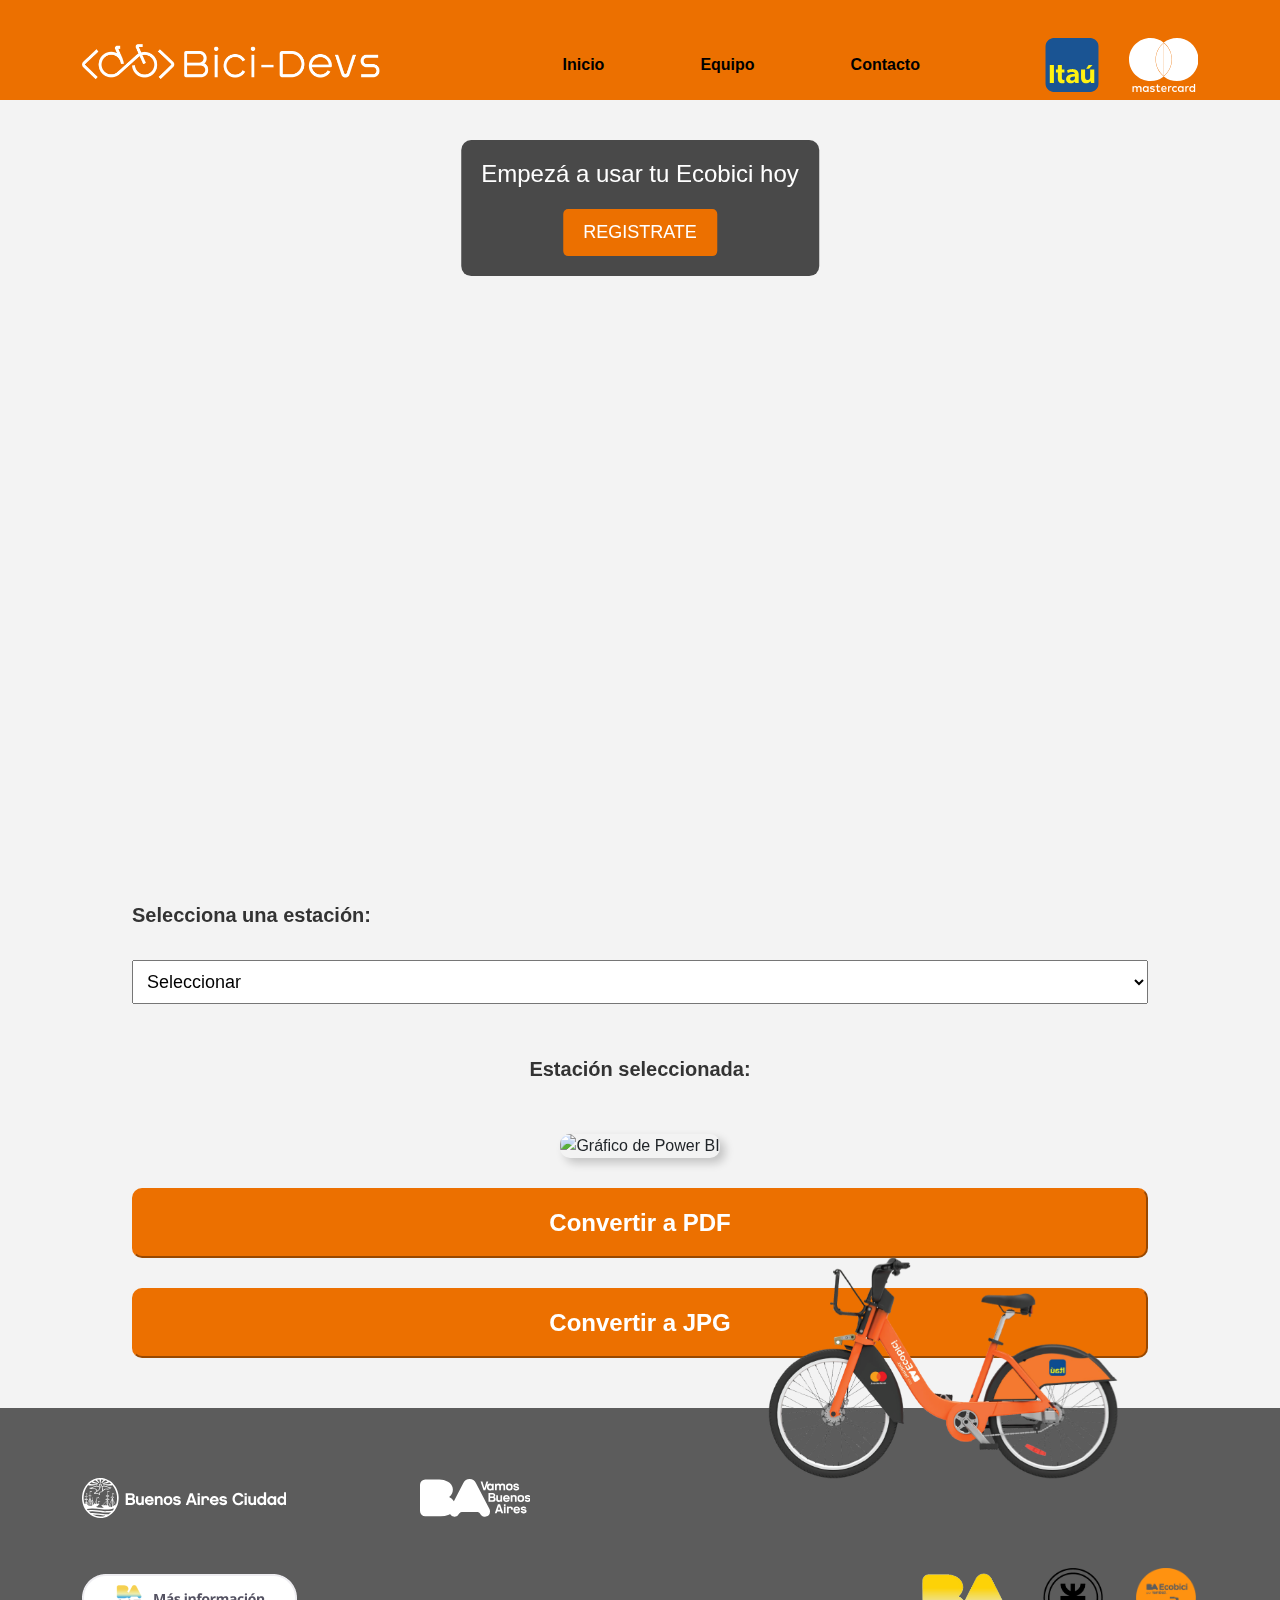
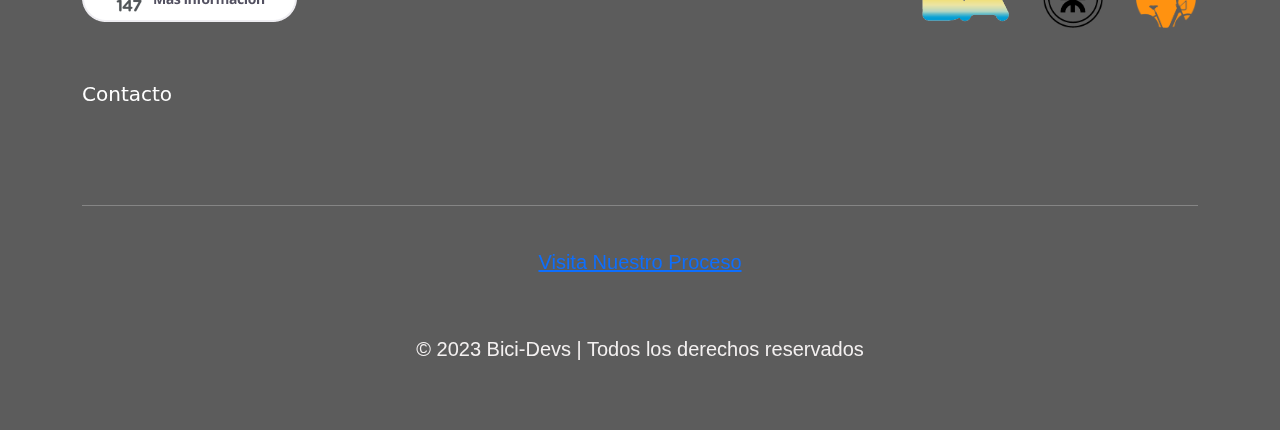
==== commit a2f4948f: "Update index.html" ====
--- a/index.html
+++ b/index.html
@@ -6,15 +6,15 @@
 
     <!-- favicon -->
 
-    <link rel="icon" href="/IMG/FAVICON.ico">
-    <link rel="apple-touch-icon" href="IMG/FAVICON.ICO">
+    <link rel="icon" href="https://ecobici-proyect.netlify.app/img/favicon.ico">
+    <link rel="apple-touch-icon" href="https://ecobici-proyect.netlify.app/img/favicon.ico">
 
     <!-- AOS CSS -->
 
     <link href="https://unpkg.com/aos@2.3.1/dist/aos.css" rel="stylesheet">
 
     <!-- Some Meta etiquetas -->
-    <meta property="og:title" content="Data EcoBici Banco Itaú">
+    <meta property="og:title" content="Data EcoBici Itaú">
     <meta property="og:description" content="Mostramos tus datos de la forma más eficiente">
     <meta property="og:type" content="Pagina Web">
     <meta property="og:image" content="https://emanuelbig.github.io/Trabajo-Final-BAMultiplica2.0-/IMG/ICONFAVlogoEvog.png">
@@ -33,9 +33,8 @@
     <link href="https://cdn.jsdelivr.net/npm/bootstrap@5.3.0-alpha3/dist/css/bootstrap.min.css" rel="stylesheet" integrity="sha384-KK94CHFLLe+nY2dmCWGMq91rCGa5gtU4mk92HdvYe+M/SXH301p5ILy+dN9+nJOZ" crossorigin="anonymous">
 
     <!-- Estilos personalizados -->
-    <link rel="stylesheet" href="/CSS/index.css">
-    <link rel="stylesheet" href="/CSS/login.css">
-    <link rel="stylesheet" href="/CSS/style.css">
+    <link rel="stylesheet" href="CSS/index.css">
+    <link rel="stylesheet" href="CSS/login.css">
 
     <script src="https://cdnjs.cloudflare.com/ajax/libs/pdfmake/0.1.68/pdfmake.min.js"></script>
     <script src="https://cdnjs.cloudflare.com/ajax/libs/pdfmake/0.1.68/vfs_fonts.js"></script>
@@ -60,7 +59,7 @@
                       <a class="nav-link active" href="Pages/Equipo.html">Equipo</a>
                   </li>
                   <li class="nav-item menu1 textnav">
-                      <a class="nav-link textnav" href="/Pages/form.html">Contacto</a>
+                      <a class="nav-link textnav" href="/Pages/Contacto.html">Contacto</a>
                   </li>
               </ul>
           </div>
@@ -95,86 +94,46 @@
               </a>
           </div>
       </div>
-    </nav>
-
-    <div class="hero">
-        <div class="video-background">
-            <div class="video-foreground">
-                <iframe src="https://www.youtube.com/embed/jyTOCawP9vc?autoplay=1&controls=0&mute=1&loop=1&playlist=jyTOCawP9vc" title="YouTube video player" frameborder="0" allow="accelerometer; autoplay; clipboard-write; encrypted-media; gyroscope; picture-in-picture; web-share" allowfullscreen></iframe>
-            </div>
-        </div>
-        <div class="login-form">
-            <h4>Empezá a usar tu Ecobici hoy</h4>
-            <button class="buttonlogin" id="dobleEnlace">REGISTRATE</button>
+  </nav>
+
+  <div class="hero">
+    <div class="video-background">
+        <div class="video-foreground">
+            <iframe src="https://www.youtube.com/embed/jyTOCawP9vc?autoplay=1&controls=0&mute=1&loop=1&playlist=jyTOCawP9vc" title="YouTube video player" frameborder="0" allow="accelerometer; autoplay; clipboard-write; encrypted-media; gyroscope; picture-in-picture; web-share" allowfullscreen></iframe>
         </div>
     </div>
-
-    <!-- Banner explicativo de la pagina -->
-    <div class="bannermain">
-    <div class=" container">
-        <div class="bannercontent container row">
-            <div class="texts-banner col-md-6">
-                <h2 class="h2textbanner">¡Optimizando el Futuro de ECO BICI y Banco ITAU!</h2>
-                <h3 class="h3textbanner">Descubre el Poder de los Datos para Mejorar el Servicio Eco Bici.</h3>
-                <p class="text1banner">Bienvenido a nuestra plataforma web, diseñada especialmente para las entidades de ECO BICI y Banco ITAU. Aquí encontrarás una valiosa fuente de información que permitirá iterar y aplicar mejoras continuas en el servicio de eco bicis. Nuestro objetivo es proporcionar una ayuda efectiva, mostrando datos precisos sobre las estaciones y su funcionamiento durante el primer semestre de 2023.</p>
-                <ul>
-                    <li class="libanner">"Visualiza datos clave por estación, incluyendo el número de usuarios que pasaron por ellas."</li>
-                    <li class="libanner">"Obtén información sobre los recorridos concurridos y las estaciones más populares."</li>
-                    <li class="libanner">"Descubre patrones y tendencias para tomar decisiones estratégicas y eficientes."</li>    
-                    <li class="libanner">"Facilita la planificación y ejecución de mejoras en el servicio con datos sólidos.</li>
-                </ul>
-                
-                <a class="button-discovery" href="#stationforyknow">¡Descubre los Datos Cruciales Ahora!</a>
-
-            </div>
-            <div class="img-banner col-md-6 container pt-0 mt-0 ">
-
-                <div class="row divimgsbanner">
-                    <div class="col-md-6 logoecobanner">
-                        <img src="/IMG/ECOBICI LOGOPNG.png"  alt="Banco">
-                    </div>
-                    <div class="col-md-6 bancobanner">
-                        <img src="/IMG/Banco_Itaú_logo.svg"  alt="Banco">
-                    </div>
-                    <div class="col-md-12 bicibanner">
-                        <img src="/IMG/BICIPNG.png"  alt="Banco">
-                    </div>
-                    
-                </div>
-
-                
-            </div>
-        </div>
-
+    <div class="login-form">
+        <h4>Empezá a usar tu Ecobici hoy</h4>
+        <button class="buttonlogin" id="dobleEnlace">REGISTRATE</button>
     </div>
-    </div>
-
-
-    <!-- Station selector-->
+</div>
+
+
+    <!-- Contenido del cuerpo de la página -->
     <div class="container">
         <!-- Aquí coloca el contenido principal de tu página -->
   
-        <div class="grid-container">
-
-            <label id="stationforyknow" for="estaciones">Selecciona una estación:</label>
-            <select id="estaciones">
-                <!-- Las opciones se generarán dinámicamente con JavaScript -->
-            </select>
-
-            <button id="btnAceptar">Aceptar</button>
-
-            <div id="opcionSeleccionada">Estación seleccionada:</div>
-
-            <div id="powerBIChart" class="chart-container">
-                <!-- Imagen predeterminada: Power bi - Datos en general.png -->
-                <img id="imagenPredeterminada" src="/IMG/imagen - power bi/Power bi - Datos en general.png" alt="Gráfico de Power BI">
-            </div>
-
-            <button id="btnConvertirPDF">Convertir a PDF</butto>
-            <button id="btnConvertirJPG">Convertir a JPG</button>
-
-        
-        </div>
+  <div class="grid-container">
+
+  <label for="estaciones">Selecciona una estación:</label>
+  <select id="estaciones">
+    <!-- Las opciones se generarán dinámicamente con JavaScript -->
+  </select>
+
+  <button id="btnAceptar">Aceptar</button>
+
+  <div id="opcionSeleccionada">Estación seleccionada:</div>
+
+  <div id="powerBIChart" class="chart-container">
+    <!-- Imagen predeterminada: Power bi - Datos en general.png -->
+    <img id="imagenPredeterminada" src="/IMG/imagen - power bi/Power bi - Datos en general.png" alt="Gráfico de Power BI">
+  </div>
+
+  <button id="btnConvertirPDF">Convertir a PDF</button>
+  <button id="btnConvertirJPG">Convertir a JPG</button>
+
+  
+</div>
 
     </div>
 
--- a/CSS/index.css
+++ b/CSS/index.css
@@ -188,8 +188,6 @@
     align-items: center;
     position: relative;
 
-    /* BORRAR ESTO */
-    margin-top: 200px;
 }
 
 .biciimg {
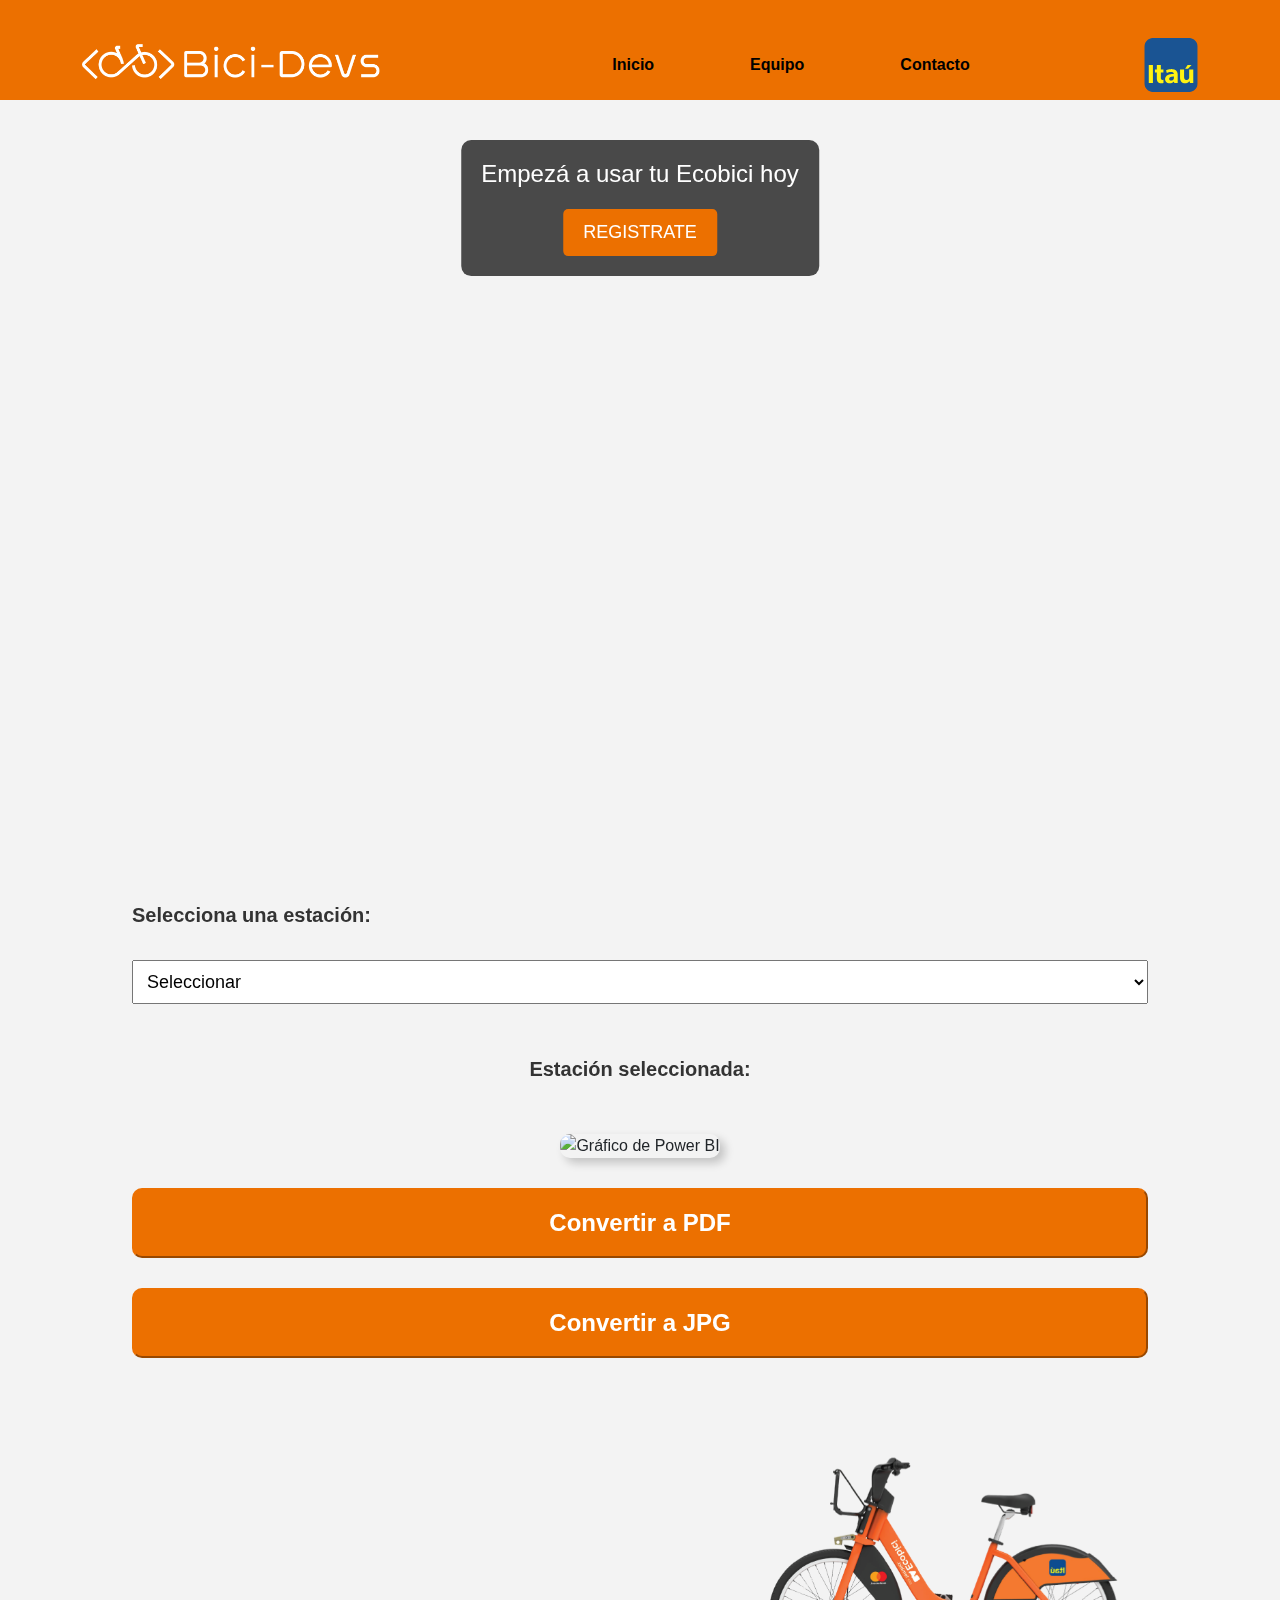
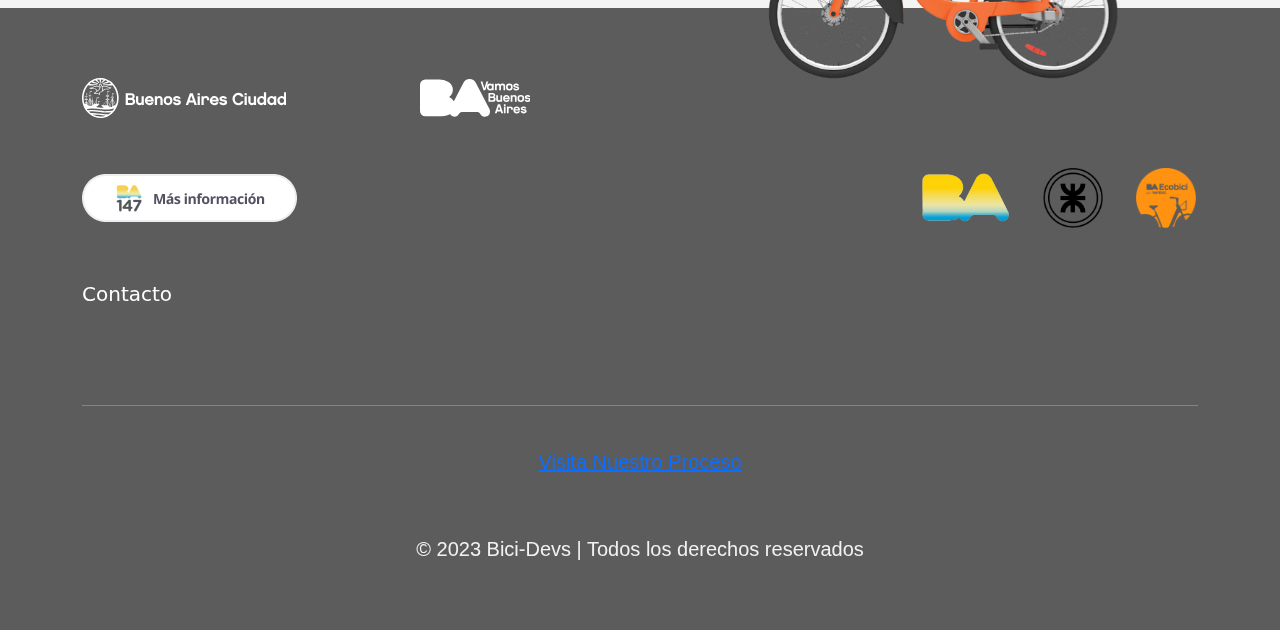
==== commit 6f7e009f: "Merge branch 'main' of https://github.com/bicidevs/ECOBICI" ====
--- a/index.html
+++ b/index.html
@@ -88,10 +88,6 @@
                   </g>
                   </svg>
               </a>
-
-              <a href="">
-                  <svg xmlns="http://www.w3.org/2000/svg" height="54px" viewBox="0 0 998.94 776.38"><defs><style>.cls-1{fill:#fff;}</style></defs><title>Asset 1mastercard white</title><g id="Layer_2" data-name="Layer 2"><g id="svg3409"><path class="cls-1" d="M181.1,774.68v-51.5c0-19.7-12-32.6-32.6-32.6-10.3,0-21.5,3.4-29.2,14.6-6-9.4-14.6-14.6-27.5-14.6-8.6,0-17.2,2.6-24,12v-10.3h-18v82.4h18v-45.5c0-14.6,7.7-21.5,19.7-21.5s18,7.7,18,21.5v45.5h18v-45.5c0-14.6,8.6-21.5,19.7-21.5,12,0,18,7.7,18,21.5v45.5Zm267-82.4H418.9v-24.9h-18v24.9H384.6v16.3h16.3v37.8c0,18.9,7.7,30,28.3,30a48.39,48.39,0,0,0,22.3-6l-5.2-15.5a28.79,28.79,0,0,1-15.5,4.3c-8.6,0-12-5.2-12-13.7v-36.9H448v-16.3Zm152.8-1.8c-10.3,0-17.2,5.2-21.5,12v-10.3h-18v82.4h18v-46.4c0-13.7,6-21.5,17.2-21.5a55.26,55.26,0,0,1,11.2,1.7l5.2-17.2a71.36,71.36,0,0,0-12.1-.7ZM370,699.08c-8.6-6-20.6-8.6-33.5-8.6-20.6,0-34.3,10.3-34.3,26.6,0,13.7,10.3,21.5,28.3,24l8.6.9c9.4,1.7,14.6,4.3,14.6,8.6,0,6-6.9,10.3-18.9,10.3a47.45,47.45,0,0,1-27.5-8.6L298.7,766c9.4,6.9,22.3,10.3,35.2,10.3,24,0,37.8-11.2,37.8-26.6,0-14.6-11.2-22.3-28.3-24.9l-8.6-.9c-7.7-.9-13.7-2.6-13.7-7.7,0-6,6-9.4,15.5-9.4,10.3,0,20.6,4.3,25.8,6.9l7.6-14.6Zm478.9-8.6c-10.3,0-17.2,5.2-21.5,12v-10.3h-18v82.4h18v-46.4c0-13.7,6-21.5,17.2-21.5a55.26,55.26,0,0,1,11.2,1.7l5.2-17c-3.5-.9-8.6-.9-12.1-.9Zm-230,43c0,24.9,17.2,42.9,43.8,42.9,12,0,20.6-2.6,29.2-9.4l-8.6-14.6c-6.9,5.2-13.7,7.7-21.5,7.7-14.6,0-24.9-10.3-24.9-26.6,0-15.5,10.3-25.8,24.9-26.6,7.7,0,14.6,2.6,21.5,7.7l8.6-14.6c-8.6-6.9-17.2-9.4-29.2-9.4-26.6-.1-43.8,18-43.8,42.9Zm166.5,0v-41.2h-18v10.3c-6-7.7-14.6-12-25.8-12-23.2,0-41.2,18-41.2,42.9s18,42.9,41.2,42.9c12,0,20.6-4.3,25.8-12v10.3h18v-41.2Zm-66.1,0c0-14.6,9.4-26.6,24.9-26.6,14.6,0,24.9,11.2,24.9,26.6,0,14.6-10.3,26.6-24.9,26.6-15.4-.9-24.9-12.1-24.9-26.6Zm-215.4-43c-24,0-41.2,17.2-41.2,42.9s17.2,42.9,42.1,42.9c12,0,24-3.4,33.5-11.2l-8.6-12.9c-6.9,5.2-15.5,8.6-24,8.6-11.2,0-22.3-5.2-24.9-19.7h60.9v-6.9c.8-26.5-14.7-43.7-37.8-43.7Zm0,15.5c11.2,0,18.9,6.9,20.6,19.7H481.6c1.7-11.1,9.4-19.7,22.3-19.7Zm447.2,27.5v-73.8h-18v42.9c-6-7.7-14.6-12-25.8-12-23.2,0-41.2,18-41.2,42.9s18,42.9,41.2,42.9c12,0,20.6-4.3,25.8-12v10.3h18v-41.2Zm-66.1,0c0-14.6,9.4-26.6,24.9-26.6,14.6,0,24.9,11.2,24.9,26.6,0,14.6-10.3,26.6-24.9,26.6-15.5-.9-24.9-12.1-24.9-26.6Zm-602.6,0v-41.2h-18v10.3c-6-7.7-14.6-12-25.8-12-23.2,0-41.2,18-41.2,42.9s18,42.9,41.2,42.9c12,0,20.6-4.3,25.8-12v10.3h18v-41.2Zm-66.9,0c0-14.6,9.4-26.6,24.9-26.6,14.6,0,24.9,11.2,24.9,26.6,0,14.6-10.3,26.6-24.9,26.6C224.9,759.18,215.5,748,215.5,733.48Z"/><path class="cls-1" d="M382,309.38c0-98.7,46.4-186.3,117.6-242.9A307.34,307.34,0,0,0,309,.38C138.2.38,0,138.58,0,309.38s138.2,309,309,309a307.34,307.34,0,0,0,190.6-66.1C428.3,496.48,382,408.08,382,309.38Z"/><path id="path22" class="cls-1" d="M998.94,309c0,170.8-138.2,309-309,309a307.34,307.34,0,0,1-190.6-66.1c72.1-56.7,117.6-144.2,117.6-242.9s-46.4-186.3-117.6-242.9A306.84,306.84,0,0,1,689.84,0C860.74,0,998.94,139.1,998.94,309Z"/><path class="cls-1" d="M500,545.59C430.71,491.35,385.7,405.42,385.7,309.47S430.81,128.37,500,73.35"/><path id="path22-2" data-name="path22" class="cls-1" d="M499,545.84c70.08-55.12,114.31-140.17,114.31-236.12S568.24,128.62,499,73.6"/></g></g></svg>
-              </a>
           </div>
       </div>
   </nav>
--- a/CSS/index.css
+++ b/CSS/index.css
@@ -119,6 +119,7 @@
 }
 
 label {
+    text-align: start;
     font-size: 20px;
     color: #333;
     font-weight: bold;
@@ -188,6 +189,8 @@
     align-items: center;
     position: relative;
 
+    /* BORRAR ESTO */
+    margin-top: 200px;
 }
 
 .biciimg {
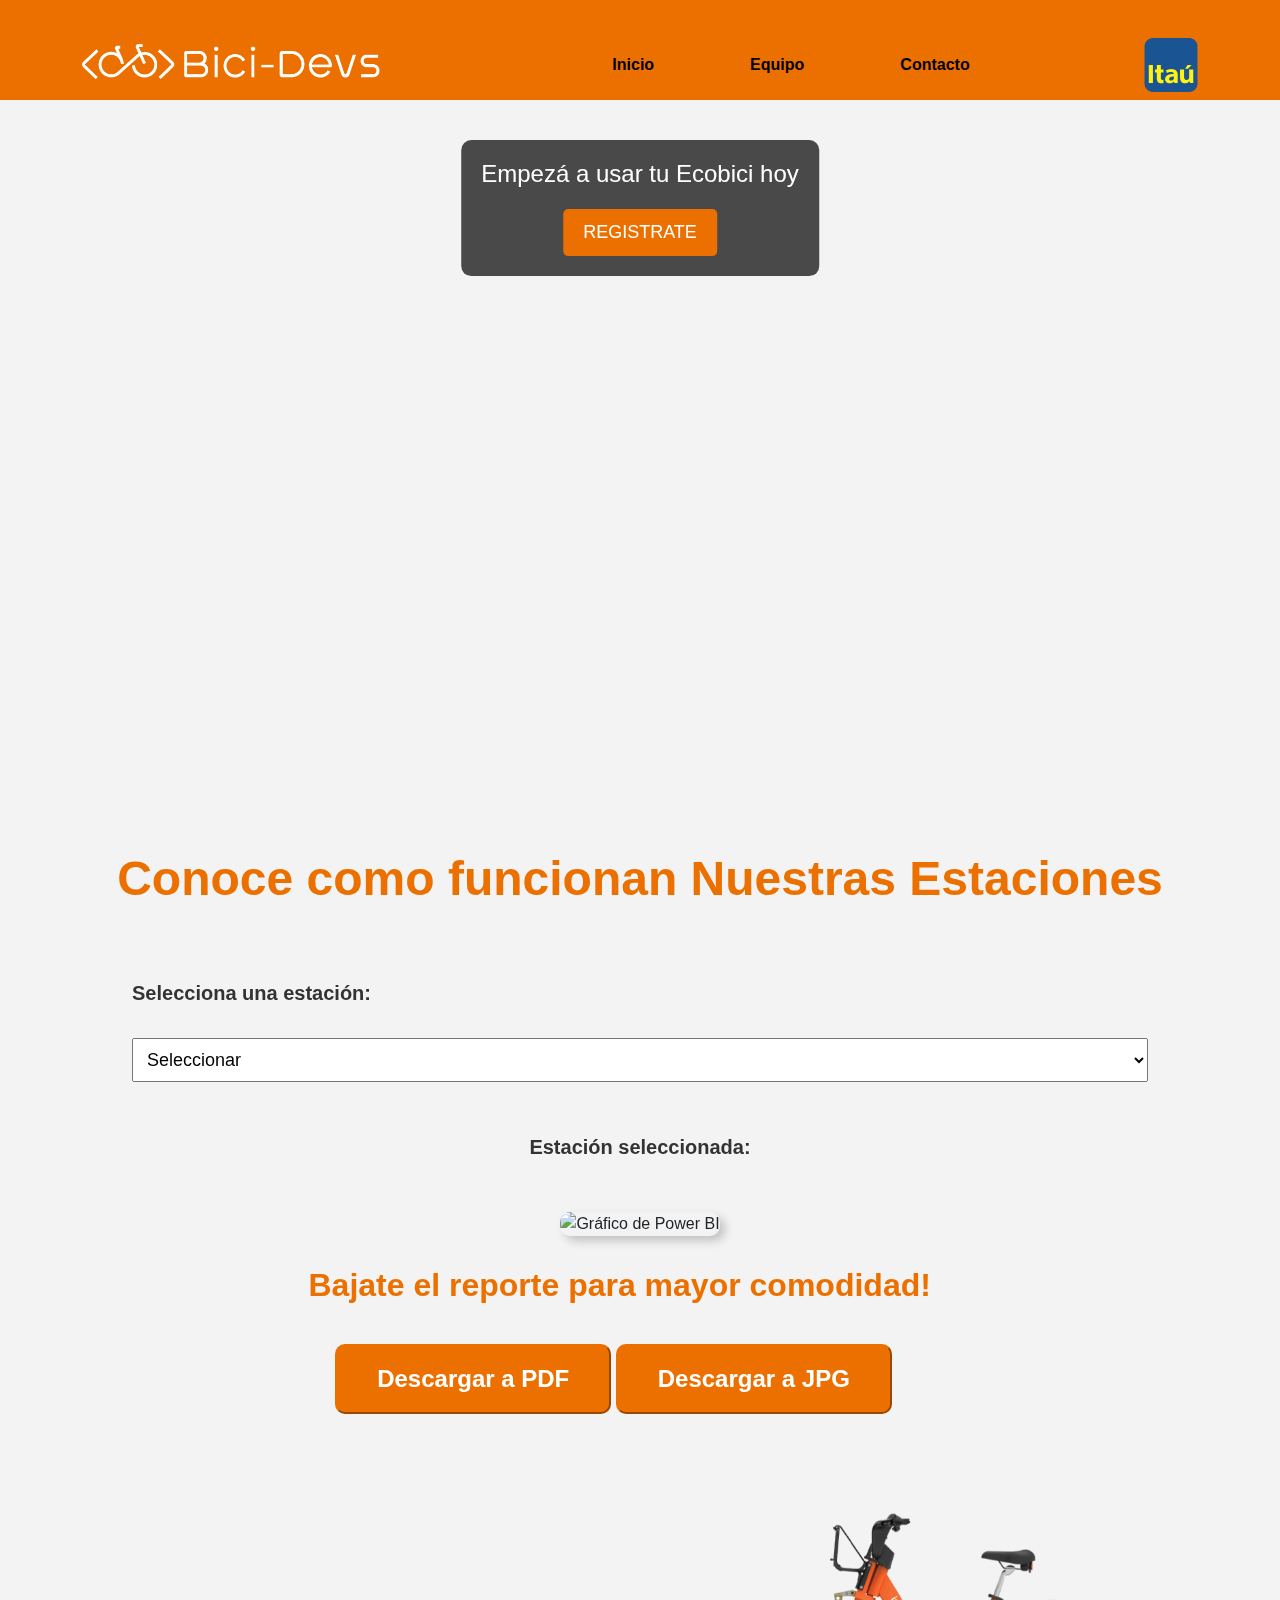
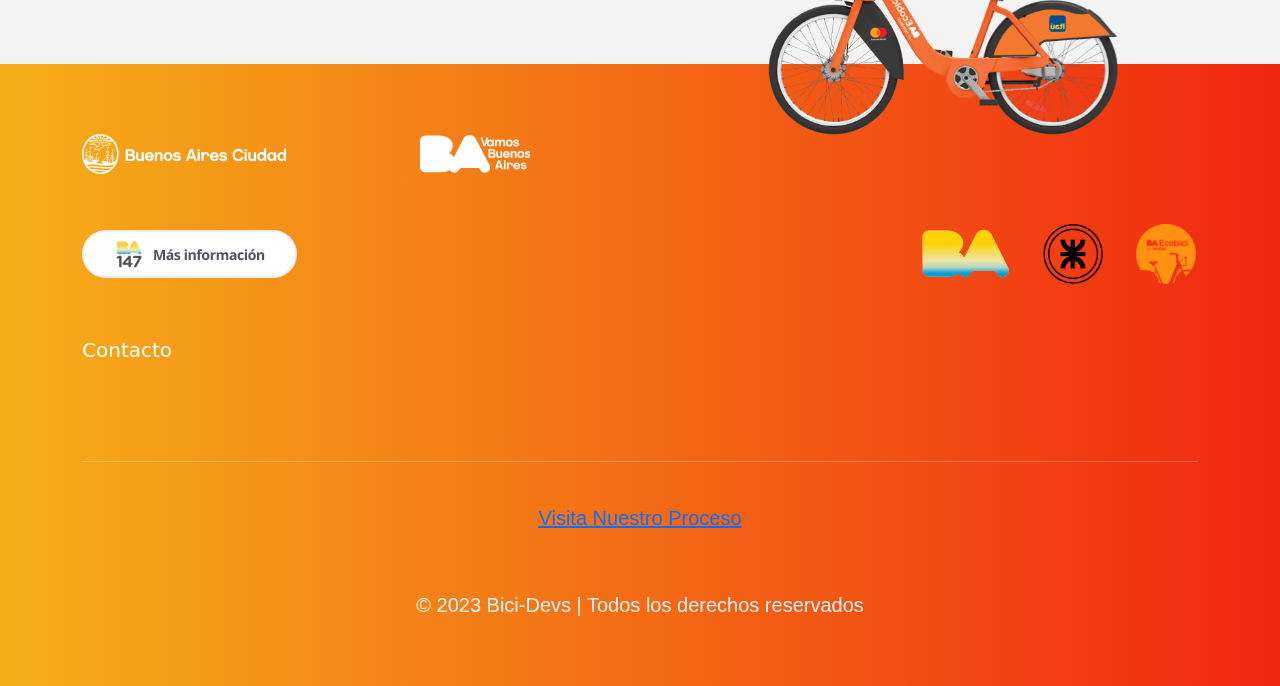
==== commit 776f1a24: "Cambios en el index" ====
--- a/index.html
+++ b/index.html
@@ -109,6 +109,9 @@
     <div class="container">
         <!-- Aquí coloca el contenido principal de tu página -->
   
+    <section class="titulo-estacion">
+        <h1>Conoce como funcionan Nuestras Estaciones</h1>
+    </section>
   <div class="grid-container">
 
   <label for="estaciones">Selecciona una estación:</label>
@@ -125,9 +128,11 @@
     <img id="imagenPredeterminada" src="/IMG/imagen - power bi/Power bi - Datos en general.png" alt="Gráfico de Power BI">
   </div>
 
-  <button id="btnConvertirPDF">Convertir a PDF</button>
-  <button id="btnConvertirJPG">Convertir a JPG</button>
-
+  <section class="titulo-pdf">
+  <h2>Bajate el reporte para mayor comodidad!</h2>
+  <button id="btnConvertirPDF">Descargar a PDF</button>
+  <button id="btnConvertirJPG">Descargar a JPG</button>
+</section>
   
 </div>
 
--- a/CSS/index.css
+++ b/CSS/index.css
@@ -59,6 +59,22 @@
 /* Contenido principal */
 .container {
     margin-top: 30px;
+}
+
+.container .titulo-estacion h1{
+    color: #EC7000;
+}
+
+.container .titulo-pdf{
+    color: #EC7000;
+   margin-left: 20%;
+    
+}
+
+.container .titulo-pdf h2{
+    color: #EC7000;
+    margin-right: 20%;   
+    margin-left: -10%;   
 }
 
 /* Título */
@@ -176,7 +192,11 @@
 /* Footer */
 
 .footer1 {
-    background-color: hsl(0, 0%, 36%);
+    /* background-color: hsl(0, 0%, 36%); */
+
+    background: #f12711;  /* fallback for old browsers */
+    background: -webkit-linear-gradient(to right, #f5af19, #f12711);  /* Chrome 10-25, Safari 5.1-6 */
+    background: linear-gradient(to right, #f5af19, #f12711); /* W3C, IE 10+/ Edge, Firefox 16+, Chrome 26+, Opera 12+, Safari 7+ */
     font-size: 20px; 
     padding: 10px;
     text-align: center;
@@ -346,7 +366,17 @@
         justify-content: center;
     }
 
-
+    .container .titulo-pdf{
+        color: #EC7000;
+        margin: 0;
+        display: grid;
+        grid-gap: 10px;
+    }
+    
+    .container .titulo-pdf h2{
+         margin: 0 2%;
+    }
+    
  
     /* Main Presentacion */
 
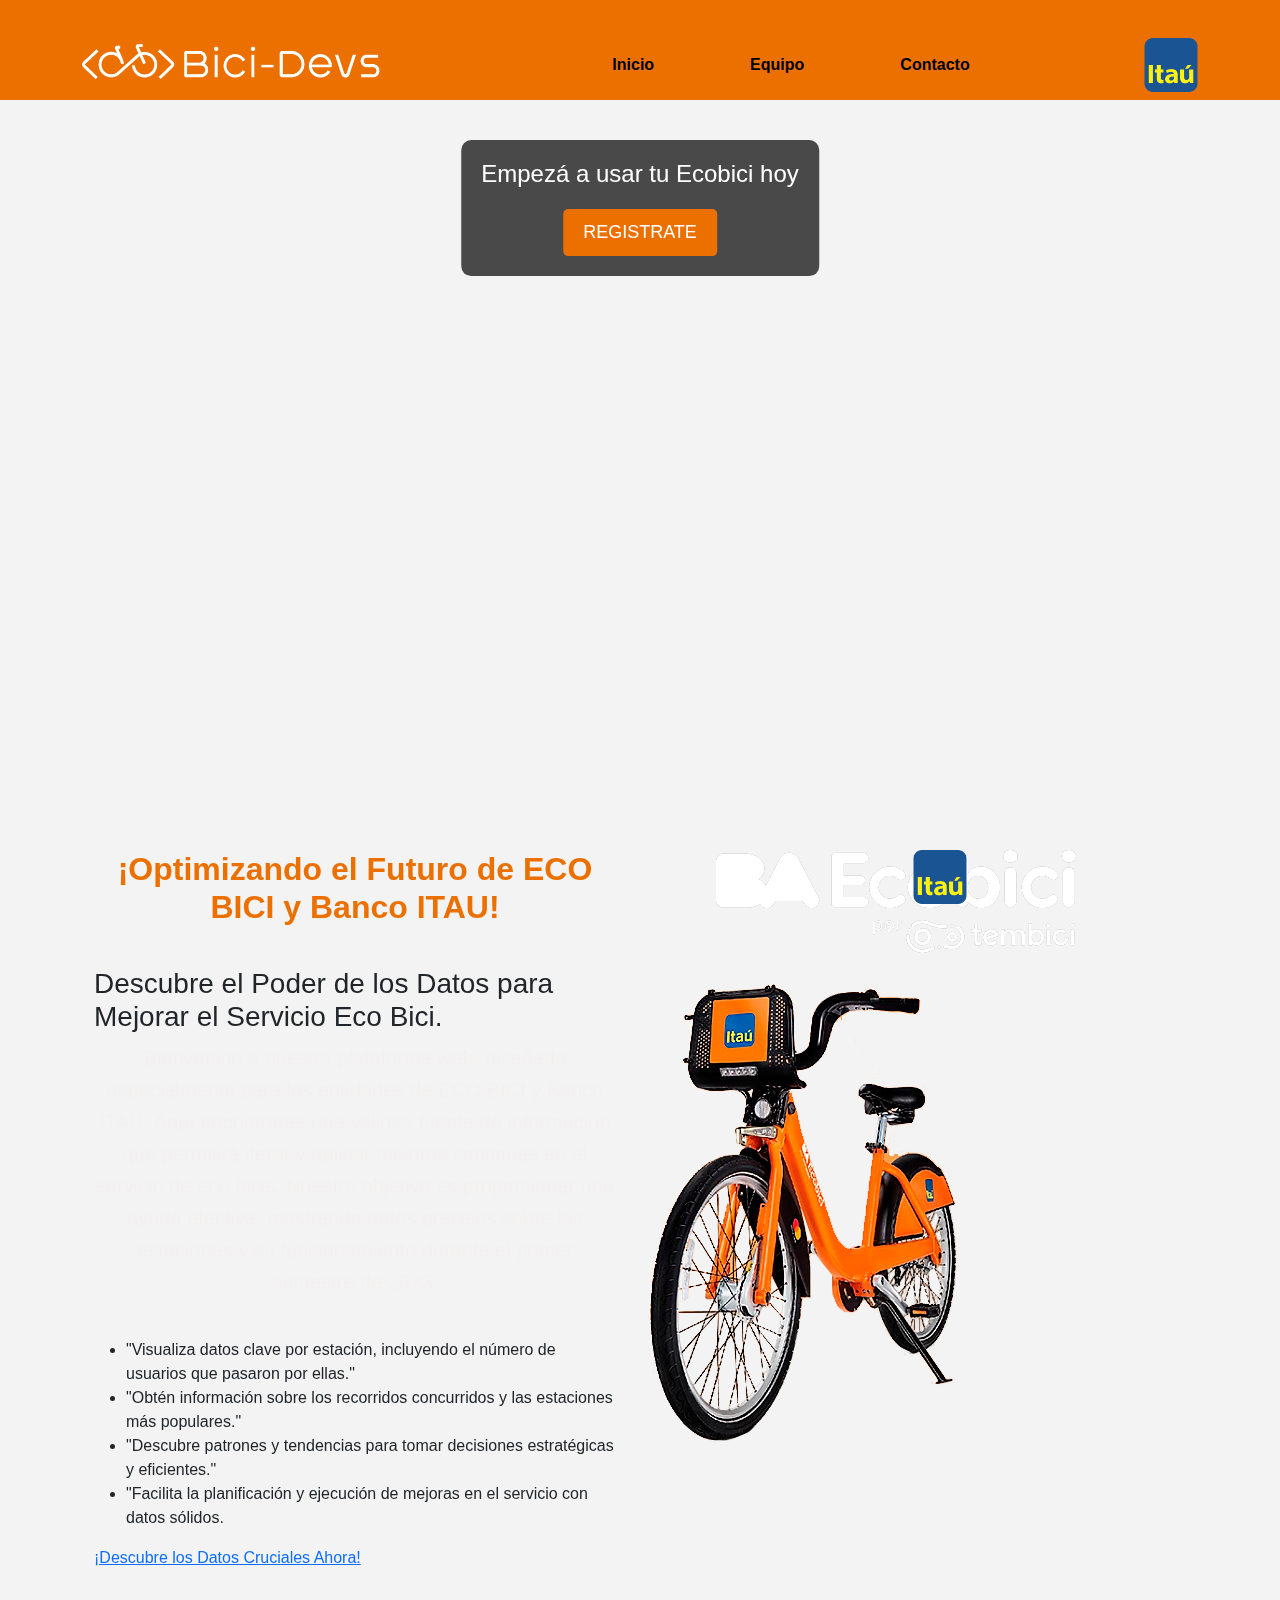
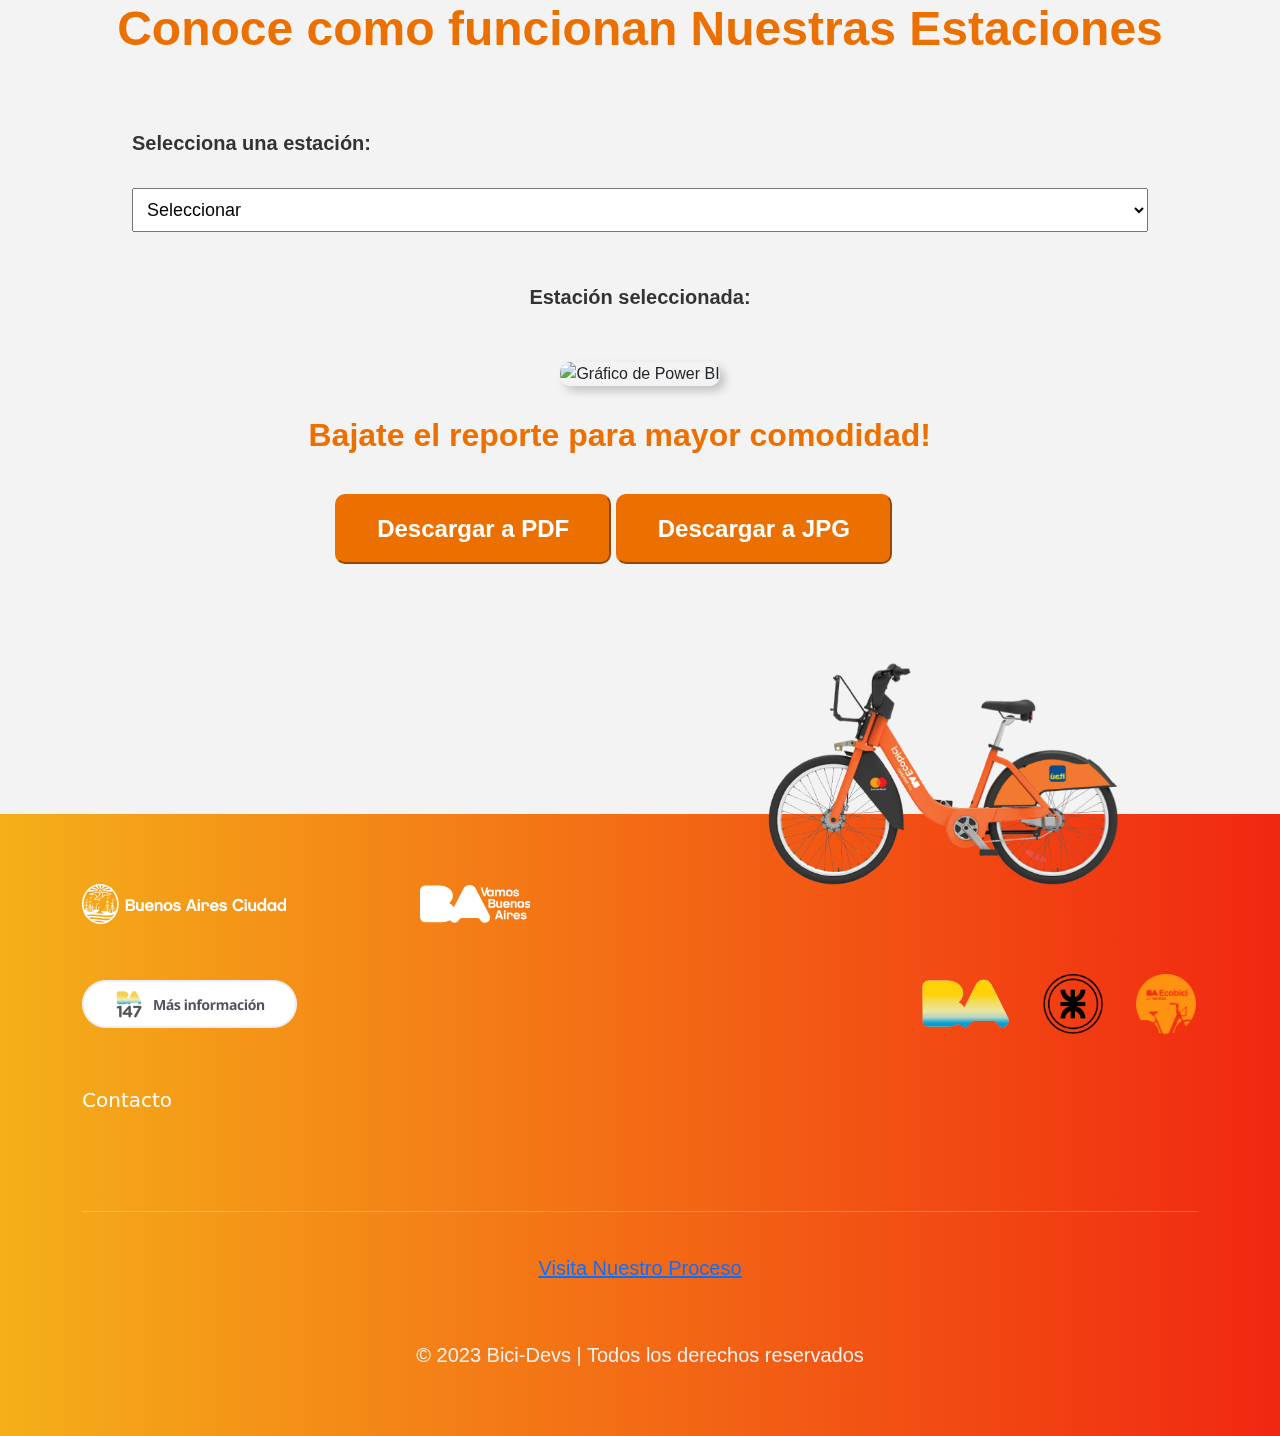
==== commit 45a57f81: "Merge https://github.com/bicidevs/ECOBICI" ====
--- a/index.html
+++ b/index.html
@@ -104,6 +104,46 @@
     </div>
 </div>
 
+   <!-- Banner explicativo de la pagina -->
+   <div class="bannermain">
+    <div class=" container">
+        <div class="bannercontent container row">
+            <div class="texts-banner col-md-6">
+                <h2 class="h2textbanner">¡Optimizando el Futuro de ECO BICI y Banco ITAU!</h2>
+                <h3 class="h3textbanner">Descubre el Poder de los Datos para Mejorar el Servicio Eco Bici.</h3>
+                <p class="text1banner">Bienvenido a nuestra plataforma web, diseñada especialmente para las entidades de ECO BICI y Banco ITAU. Aquí encontrarás una valiosa fuente de información que permitirá iterar y aplicar mejoras continuas en el servicio de eco bicis. Nuestro objetivo es proporcionar una ayuda efectiva, mostrando datos precisos sobre las estaciones y su funcionamiento durante el primer semestre de 2023.</p>
+                <ul>
+                    <li class="libanner">"Visualiza datos clave por estación, incluyendo el número de usuarios que pasaron por ellas."</li>
+                    <li class="libanner">"Obtén información sobre los recorridos concurridos y las estaciones más populares."</li>
+                    <li class="libanner">"Descubre patrones y tendencias para tomar decisiones estratégicas y eficientes."</li>    
+                    <li class="libanner">"Facilita la planificación y ejecución de mejoras en el servicio con datos sólidos.</li>
+                </ul>
+                
+                <a class="button-discovery" href="#stationforyknow">¡Descubre los Datos Cruciales Ahora!</a>
+
+            </div>
+            <div class="img-banner col-md-6 container pt-0 mt-0 ">
+
+                <div class="row divimgsbanner">
+                    <div class="col-md-6 logoecobanner">
+                        <img src="/IMG/ECOBICI LOGOPNG.png"  alt="Banco">
+                    </div>
+                    <div class="col-md-6 bancobanner">
+                        <img src="/IMG/Banco_Itaú_logo.svg"  alt="Banco">
+                    </div>
+                    <div class="col-md-12 bicibanner">
+                        <img src="/IMG/BICIPNG.png"  alt="Banco">
+                    </div>
+                    
+                </div>
+
+                
+            </div>
+        </div>
+
+    </div>
+    </div>
+
 
     <!-- Contenido del cuerpo de la página -->
     <div class="container">
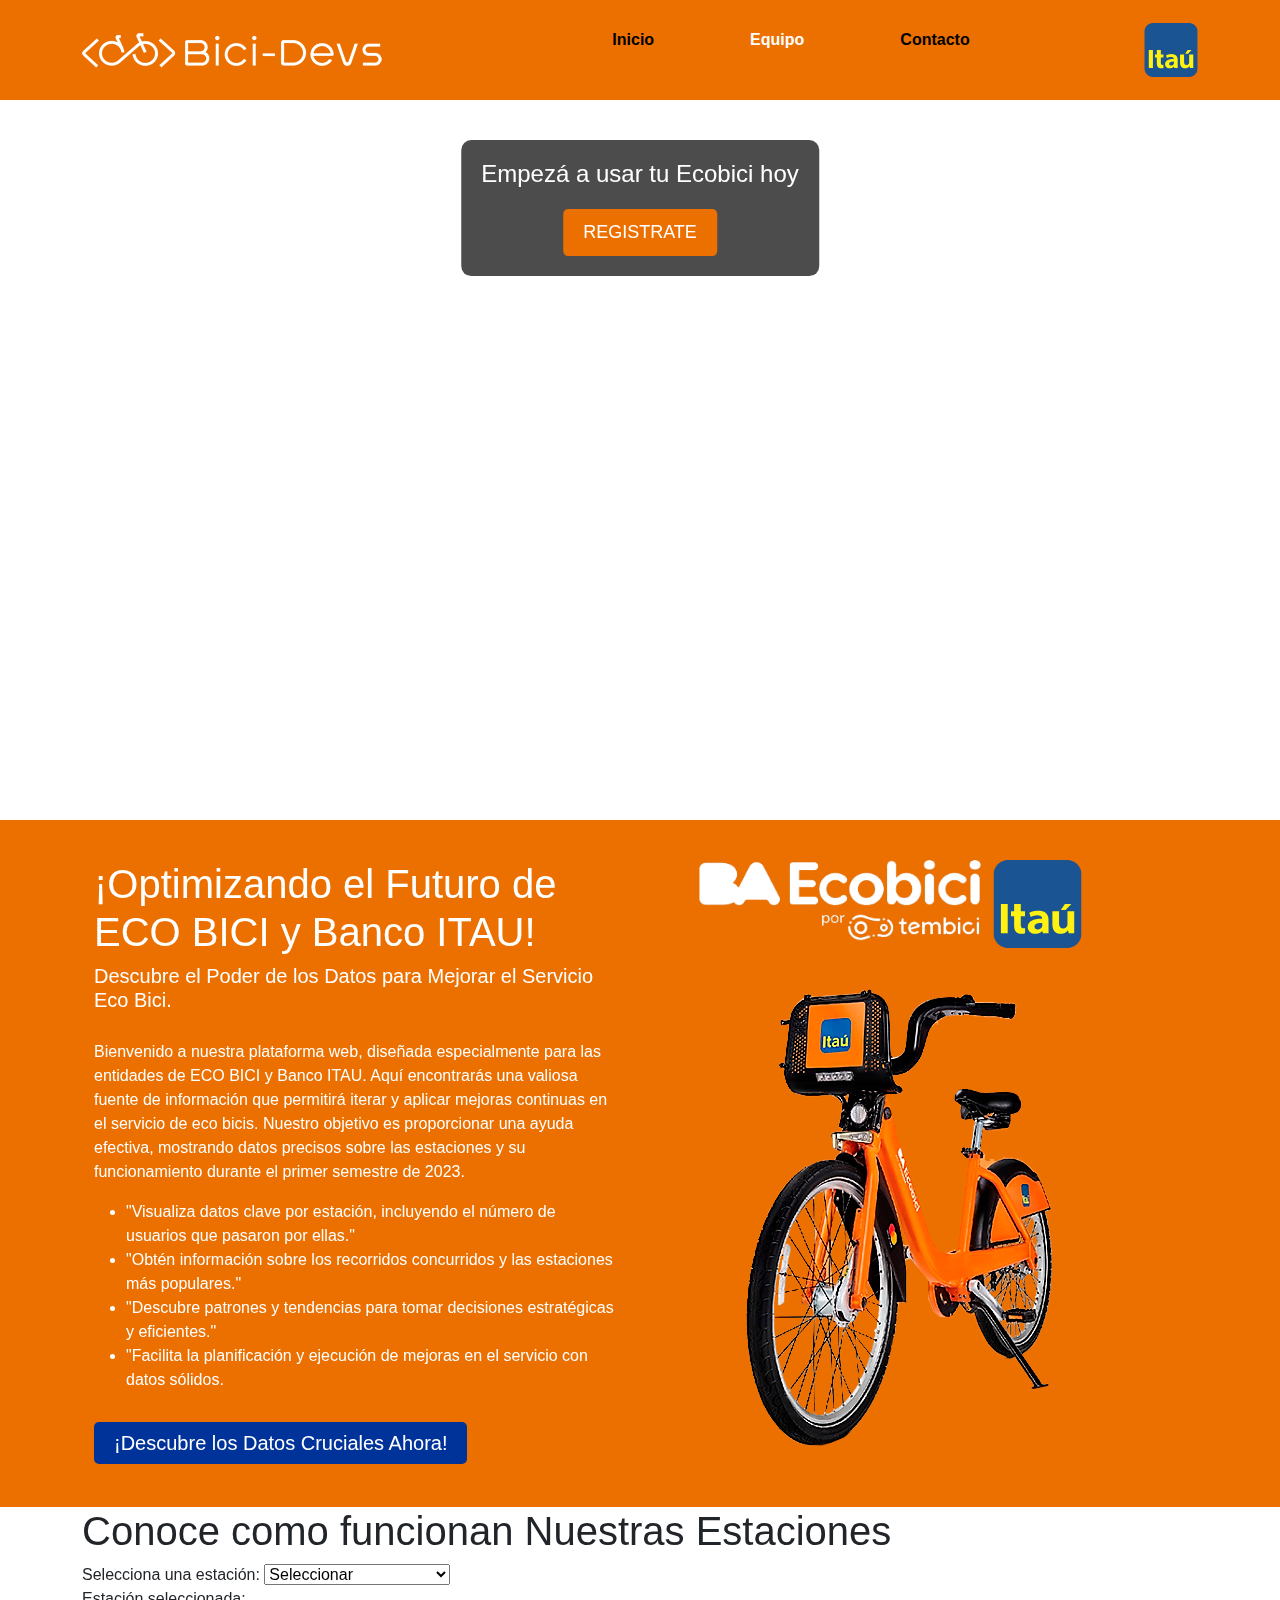
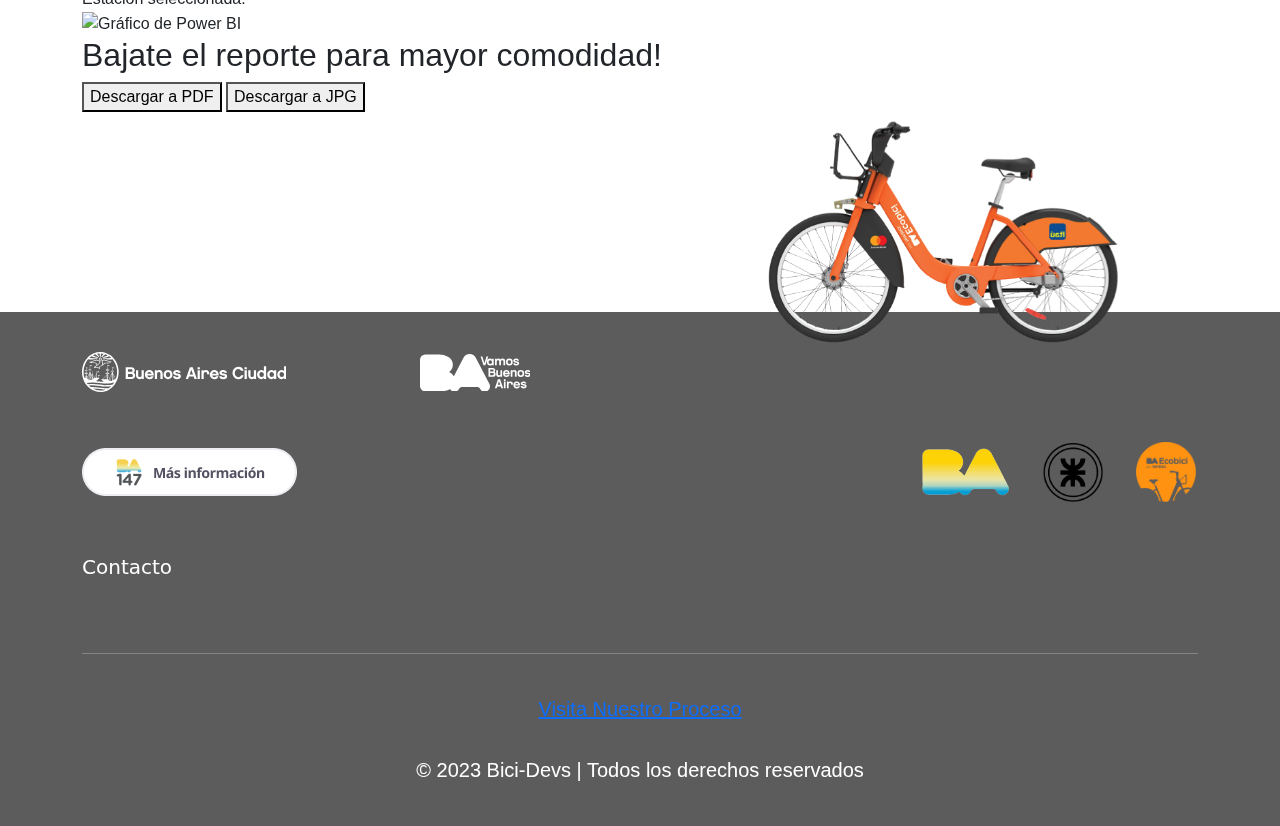
==== commit 8fb05ef3: "style.css" ====
--- a/index.html
+++ b/index.html
@@ -33,14 +33,13 @@
     <link href="https://cdn.jsdelivr.net/npm/bootstrap@5.3.0-alpha3/dist/css/bootstrap.min.css" rel="stylesheet" integrity="sha384-KK94CHFLLe+nY2dmCWGMq91rCGa5gtU4mk92HdvYe+M/SXH301p5ILy+dN9+nJOZ" crossorigin="anonymous">
 
     <!-- Estilos personalizados -->
-    <link rel="stylesheet" href="CSS/index.css">
+    <link rel="stylesheet" href="CSS/style.css">
     <link rel="stylesheet" href="CSS/login.css">
 
     <script src="https://cdnjs.cloudflare.com/ajax/libs/pdfmake/0.1.68/pdfmake.min.js"></script>
     <script src="https://cdnjs.cloudflare.com/ajax/libs/pdfmake/0.1.68/vfs_fonts.js"></script>
 </head>
-<body>
-  
+<body>  
     <!-- NAVBAR -->
     <nav class="navbar navbar-expand-lg">
       <div class="container">
--- a/CSS/style.css
+++ b/CSS/style.css
@@ -0,0 +1,705 @@
+/* HTML INDEX  */
+
+
+/* Banner explicativo de la pagina */
+.bannermain {
+    background-color: #EC7000;
+    padding: 40px 0 40px 0;
+
+}
+
+.h2textbanner {
+    color: #fff;
+    text-align: start;
+
+    font-family: -apple-system, BlinkMacSystemFont, "Segoe UI", Roboto, "Helvetica Neue", Arial, "Noto Sans", sans-serif, "Apple Color Emoji", "Segoe UI Emoji", "Segoe UI Symbol", "Noto Color Emoji";
+
+    font-size: 40px;
+
+
+}
+
+.h3textbanner {
+    color: #fff;
+    text-align: start;
+
+    font-family: -apple-system, BlinkMacSystemFont, "Segoe UI", Roboto, "Helvetica Neue", Arial, "Noto Sans", sans-serif, "Apple Color Emoji", "Segoe UI Emoji", "Segoe UI Symbol", "Noto Color Emoji";
+
+    font-size: 20px;
+    padding-bottom: 20px;
+}
+
+.text1banner {
+    color: #fff;
+    text-align: start;
+
+    font-family: -apple-system, BlinkMacSystemFont, "Segoe UI", Roboto, "Helvetica Neue", Arial, "Noto Sans", sans-serif, "Apple Color Emoji", "Segoe UI Emoji", "Segoe UI Symbol", "Noto Color Emoji";
+
+    font-size: 1rem;
+}
+
+.libanner {
+    color: #fff;
+    text-align: start;
+
+    font-family: -apple-system, BlinkMacSystemFont, "Segoe UI", Roboto, "Helvetica Neue", Arial, "Noto Sans", sans-serif, "Apple Color Emoji", "Segoe UI Emoji", "Segoe UI Symbol", "Noto Color Emoji";
+
+    font-size: 1rem;
+}
+
+ul {
+    padding-bottom: 20px;
+}
+
+.logoecobanner {
+    display: flex;
+    justify-content: left;
+}
+
+.logoecobanner img {
+    max-width: 400px;
+}
+
+.bancobanner {
+    display: flex;
+    justify-content: center;
+}
+
+.bicibanner {
+    padding-top: 20px;
+    display: flex;
+    justify-content: center;
+}
+
+.button-discovery {
+    background-color: #003399;
+    color: #fff;
+    border: none;
+    padding: 10px 20px;
+    border-radius: 5px;
+    font-size: 18px;
+    cursor: pointer;
+    text-decoration: none;
+
+    font-family: -apple-system, BlinkMacSystemFont, "Segoe UI", Roboto, "Helvetica Neue", Arial, "Noto Sans", sans-serif, "Apple Color Emoji", "Segoe UI Emoji", "Segoe UI Symbol", "Noto Color Emoji";
+
+    font-size: 20px;
+}
+
+
+
+
+/* HTML EQUIPO */
+/* Body */
+
+/* Navbar */
+.navbar {
+    background-color: #EC7000;
+    height: 100px;
+}
+
+.navbrand-img {
+    width: 300px;
+}
+
+.mainlinks {
+    display: flex;
+    justify-content: center;
+
+}
+
+.navicons {
+    display: flex;
+    gap: 30px;
+
+}
+
+.menu1 {
+    padding-left: 60px;
+    padding-right: 20px;
+}
+
+.navbar-nav .nav-link {
+    font-family: -apple-system, BlinkMacSystemFont, "Segoe UI", Roboto, "Helvetica Neue", Arial, "Noto Sans", sans-serif, "Apple Color Emoji", "Segoe UI Emoji", "Segoe UI Symbol", "Noto Color Emoji";
+    font-weight: 400;
+    line-height: 1.5;
+}
+
+/* Estilos personalizados */
+
+/* Estilo por defecto de los enlaces del menú */
+.nav-item .nav-link {
+    color: #000;
+    /* Letras negras por defecto */
+    font-weight: 600;
+    /* Puedes ajustar el grosor de la fuente */
+    transition: color 0.3s;
+    /* Transición suave para el cambio de color */
+}
+
+/* Estilo para cambiar el color del enlace cuando se pase el mouse por encima */
+.nav-item .nav-link:hover {
+    color: #fff;
+    /* Letras blancas en el hover */
+}
+
+/* Estilo para el enlace activo, cuando se encuentra en la vista actual */
+.nav-item .nav-link.active {
+    color: #fff;
+    /* Letras blancas cuando está activo */
+}
+
+/* ///////// */
+
+
+/* Main Presentacion */
+
+main {
+    background-color: rgb(199, 199, 199);
+    justify-content: center;
+}
+
+.somobicidevs {
+    display: block;
+    justify-content: center;
+}
+
+.solothis {
+    padding-top: 50px;
+}
+
+.h2-presentation {
+    text-align: center;
+    font-size: 35px;
+    font-weight: 200;
+    margin-bottom: 25px;
+}
+
+.separator {
+    width: 250px;
+    margin: 30px auto 40px;
+    position: relative;
+}
+
+.parrafo-principal1 {
+    margin-left: 150px;
+    margin-right: 150px;
+    text-align: start;
+}
+
+.hayequipo {
+    display: flex;
+    flex-wrap: wrap;
+    justify-content: center;
+    margin-top: 40px;
+}
+
+.img-team {
+    width: 1000px;
+    border: 1px solid rgba(0, 0, 0, .125);
+
+    box-shadow: 5px 5px 10px rgba(239, 227, 213, 0.4);
+    border-radius: 12px;
+}
+
+.texts-team {
+    margin-top: 40px;
+    gap: 10px;
+    justify-self: end;
+}
+
+/* ///////////////// */
+
+/* Card Profile */
+
+.container-card {
+    /* background-color: rgb(169, 169, 169); */
+    background: #f12711;
+    /* fallback for old browsers */
+    background: -webkit-linear-gradient(to right, #f5af19, #f12711);
+    /* Chrome 10-25, Safari 5.1-6 */
+    background: linear-gradient(to right, #f5af19, #f12711);
+    /* W3C, IE 10+/ Edge, Firefox 16+, Chrome 26+, Opera 12+, Safari 7+ */
+
+
+    display: flex;
+    flex-wrap: wrap;
+    justify-content: center;
+}
+
+.main-card {
+    /* Medidas pasar medidas a rem */
+    margin-top: 50px;
+    margin-bottom: 50px;
+    width: 1000px;
+    height: 400px;
+    gap: 10px;
+
+    /* styles */
+    border: 1px solid rgba(0, 0, 0, .125);
+    background-color: rgb(255, 255, 255);
+    box-shadow: 5px 5px 10px rgba(239, 227, 213, 0.4);
+    border-radius: 12px;
+
+    /* Flex */
+    display: flex;
+
+    flex-flow: row wrap;
+
+}
+
+.profile-picture {
+    width: 250px;
+    justify-content: center;
+    /* flex: 1; */
+    padding: 40px;
+}
+
+.profile-img {
+
+    width: 200px;
+    border-radius: 100px;
+    border: 4px solid var(--bc, #fa9e00);
+}
+
+.profile-data {
+    flex: 1;
+    padding: 40px;
+}
+
+/* Inside of card, social icons */
+
+.contacts1 {
+    display: flex;
+    flex-flow: row wrap;
+    justify-content: center;
+    align-items: center;
+    gap: 30px;
+}
+
+.mediaicon {
+
+    color: hsl(0, 0%, 3%);
+    transition: color .5s;
+}
+
+.linkedinicon {
+    width: 60px;
+    height: 60px;
+}
+
+.giticon {
+    width: 50px;
+    height: 50px;
+
+}
+
+.mailicon {
+    width: 55px;
+    height: 55px;
+}
+
+.celicon {
+    width: 45px;
+    height: 45px;
+}
+
+
+.mediaicon:hover {
+    color: rgb(160, 160, 160) !important;
+}
+
+/* ///////////////// */
+
+/* Footer */
+
+.footer1 {
+    background-color: hsl(0, 0%, 36%);
+    font-size: 20px;
+    padding: 10px;
+    text-align: center;
+    color: hsl(0, 0%, 100%);
+    width: 100%;
+    font-family: Arial, Helvetica, sans-serif;
+    display: flex;
+    flex-flow: row wrap;
+    justify-content: center;
+    align-items: center;
+    position: relative;
+
+    /* BORRAR ESTO */
+    margin-top: 200px;
+}
+
+.biciimg {
+
+
+    position: absolute;
+    bottom: 62%;
+    /* Ajusta esta propiedad para controlar cuánto sobresale la imagen del footer */
+    left: 60%;
+    transform: translateY(-75%);
+
+}
+
+.imgbike {
+    width: 350px;
+}
+
+.iconandmedias {
+    display: grid;
+    grid-template-columns: auto auto auto auto auto auto;
+    align-items: center;
+    padding-bottom: 50px;
+    padding-top: 30px;
+}
+
+.logofooter {
+    grid-column: 1;
+    justify-self: start;
+}
+
+.balogo2 {
+    grid-column: 2;
+    justify-self: start;
+}
+
+.socialmedia {
+    grid-column: 6;
+}
+
+.othersinfooter {
+    display: grid;
+    grid-template-columns: repeat(12, 1fr);
+    ;
+    align-items: center;
+    padding-bottom: 50px;
+    gap: 30px;
+}
+
+.ba147 {
+    grid-column: span 2;
+}
+
+.bajoven {
+    grid-column: 10;
+
+}
+
+.bajovenimg {
+    width: 90px;
+}
+
+.utn {
+    grid-column: 11;
+}
+
+.utnimg {
+    width: 60px;
+}
+
+.ecobici {
+    grid-column: 12;
+}
+
+.ecobiciimg {
+    width: 60px;
+}
+
+.divider {
+
+    margin: 2.5rem 0;
+}
+
+.proceso {
+    padding-bottom: 15px;
+}
+
+.copyright {
+    padding-bottom: 15px;
+}
+
+.writes {
+    display: grid;
+    grid-template-columns: 1fr 1fr 1fr;
+    align-items: center;
+    padding-bottom: 15px;
+    font-size: 14px;
+}
+
+.foottext {
+    position: relative;
+}
+
+.writtenby {
+    justify-self: start;
+    font-family: system-ui, -apple-system, BlinkMacSystemFont, 'Segoe UI', Roboto, Oxygen, Ubuntu, Cantarell, 'Open Sans', 'Helvetica Neue', sans-serif;
+    font-size: 20px;
+}
+
+.linkwrittenby {
+    text-decoration: none;
+    color: white;
+}
+
+.linkwrittenby:hover {
+    transition: 0.5s;
+    color: rgb(0, 255, 255);
+}
+
+.integral {
+    justify-self: start;
+}
+
+.mediaicon {
+    color: hsl(216, 85%, 39%);
+    transition: color .5s;
+}
+
+.mediaicon:hover {
+    color: aliceblue !important;
+}
+
+/* /////////////////////////// */
+
+
+/* ZONA RESPONSIVE MAX-WIDTH 720PX */
+
+@media (max-width: 720px) {
+
+    /* HTML INDEX */
+
+    .logoecobanner img {
+        width: 300px;
+    }
+
+    .logoecobanner {
+        padding: 20px 0 20px 0;
+        justify-content: center;
+    }
+
+
+
+
+
+
+    /* HTML EQUIPO */
+
+    /* Navbar */
+    .navbar {
+        height: auto;
+    }
+
+    .navbrand-img {
+        width: 100px;
+        content: url(/IMG/Ecobicilogosmall.png);
+        margin-left: 20px;
+    }
+
+    .navicons {
+        display: none;
+    }
+
+    .menu1 {
+        display: flex;
+        justify-content: center;
+    }
+
+
+
+    /* Main Presentacion */
+
+    .separator {
+        width: auto;
+    }
+
+    .parrafo-principal1 {
+        margin-left: 20px;
+        margin-right: 20px;
+
+    }
+
+    /* /////////////// */
+
+    /* Card Profile */
+
+    .main-card {
+        display: flex;
+        max-width: 516px;
+        height: auto;
+        margin-left: 20px;
+        margin-right: 20px;
+        justify-content: center;
+        flex-direction: column;
+        align-items: center;
+
+    }
+
+    .profile-picture {
+        display: flex;
+        justify-content: center;
+        padding: 40px 40px 0px 40px;
+    }
+
+    .profile-data {
+        text-align: center;
+        padding-top: 10px;
+
+    }
+
+    .cargo {
+        padding-bottom: 10px;
+    }
+
+    .contentprofile-data {
+        text-align: center;
+        padding-bottom: 10px;
+    }
+
+
+
+
+    /* footer */
+
+    .footer1 {
+        font-size: 20px;
+        position: relative;
+    }
+
+    .containerofgrids {
+        display: block;
+        justify-content: center;
+    }
+
+    .iconandmedias {
+        display: flex;
+        flex-flow: row wrap;
+        /* display: block; */
+        justify-content: center;
+        align-items: center;
+        gap: 50px;
+
+    }
+
+
+    .othersinfooter {
+        display: flex;
+        flex-flow: row wrap;
+        justify-content: center;
+
+        /* display: grid;
+        grid-template-columns: 1fr;
+        justify-content: center; */
+        align-items: center;
+    }
+
+    .otherslink {
+        padding-bottom: 10px;
+    }
+
+    .writes {
+        display: grid;
+        grid-template-columns: 1fr;
+        justify-content: center;
+        align-items: center;
+    }
+
+    .logofooter {
+        justify-self: unset;
+        max-width: 80%;
+        height: auto;
+    }
+
+    .socialmedia {
+        padding-top: 10px;
+        margin-top: 10px;
+    }
+
+    .integral {
+        justify-self: initial;
+    }
+
+    .writtenby {
+        justify-self: initial;
+    }
+
+    .biciimg {
+
+        position: absolute;
+        /* Ajusta esta propiedad para controlar cuánto sobresale la imagen del footer */
+
+        bottom: 97%;
+        left: 20%;
+        transform: none;
+        justify-content: center;
+
+    }
+
+    .imgbike {
+        max-width: 100%;
+        height: auto;
+    }
+
+    /* ///////// */
+}
+
+/* /////////// */
+
+/* ZONA RESPONSIVE MIN WIDTH 721PX MAX-WIDTH 1120PX */
+
+@media screen and (min-width:721px) and (max-width: 1120px) {
+
+    /* Footer */
+    .containerofgrids {
+        display: block;
+        justify-content: center;
+    }
+
+    .iconandmedias {
+        display: block;
+        justify-content: center;
+        align-items: center;
+    }
+
+    .othersinfooter {
+        display: grid;
+        grid-template-columns: 1fr;
+        justify-content: center;
+        align-items: center;
+    }
+
+    .otherslink {
+        padding-bottom: 10px;
+    }
+
+    .writes {
+        display: grid;
+        grid-template-columns: 1fr;
+        justify-content: center;
+        align-items: center;
+    }
+
+    .logofooter {
+        justify-self: unset;
+        max-width: 80%;
+        height: auto;
+    }
+
+    .socialmedia {
+        padding-top: 10px;
+        margin-top: 10px;
+    }
+
+    .integral {
+        justify-self: initial;
+    }
+
+    .writtenby {
+        justify-self: initial;
+    }
+
+    /* ////////////// */
+
+}
+
+/* /////////////////// */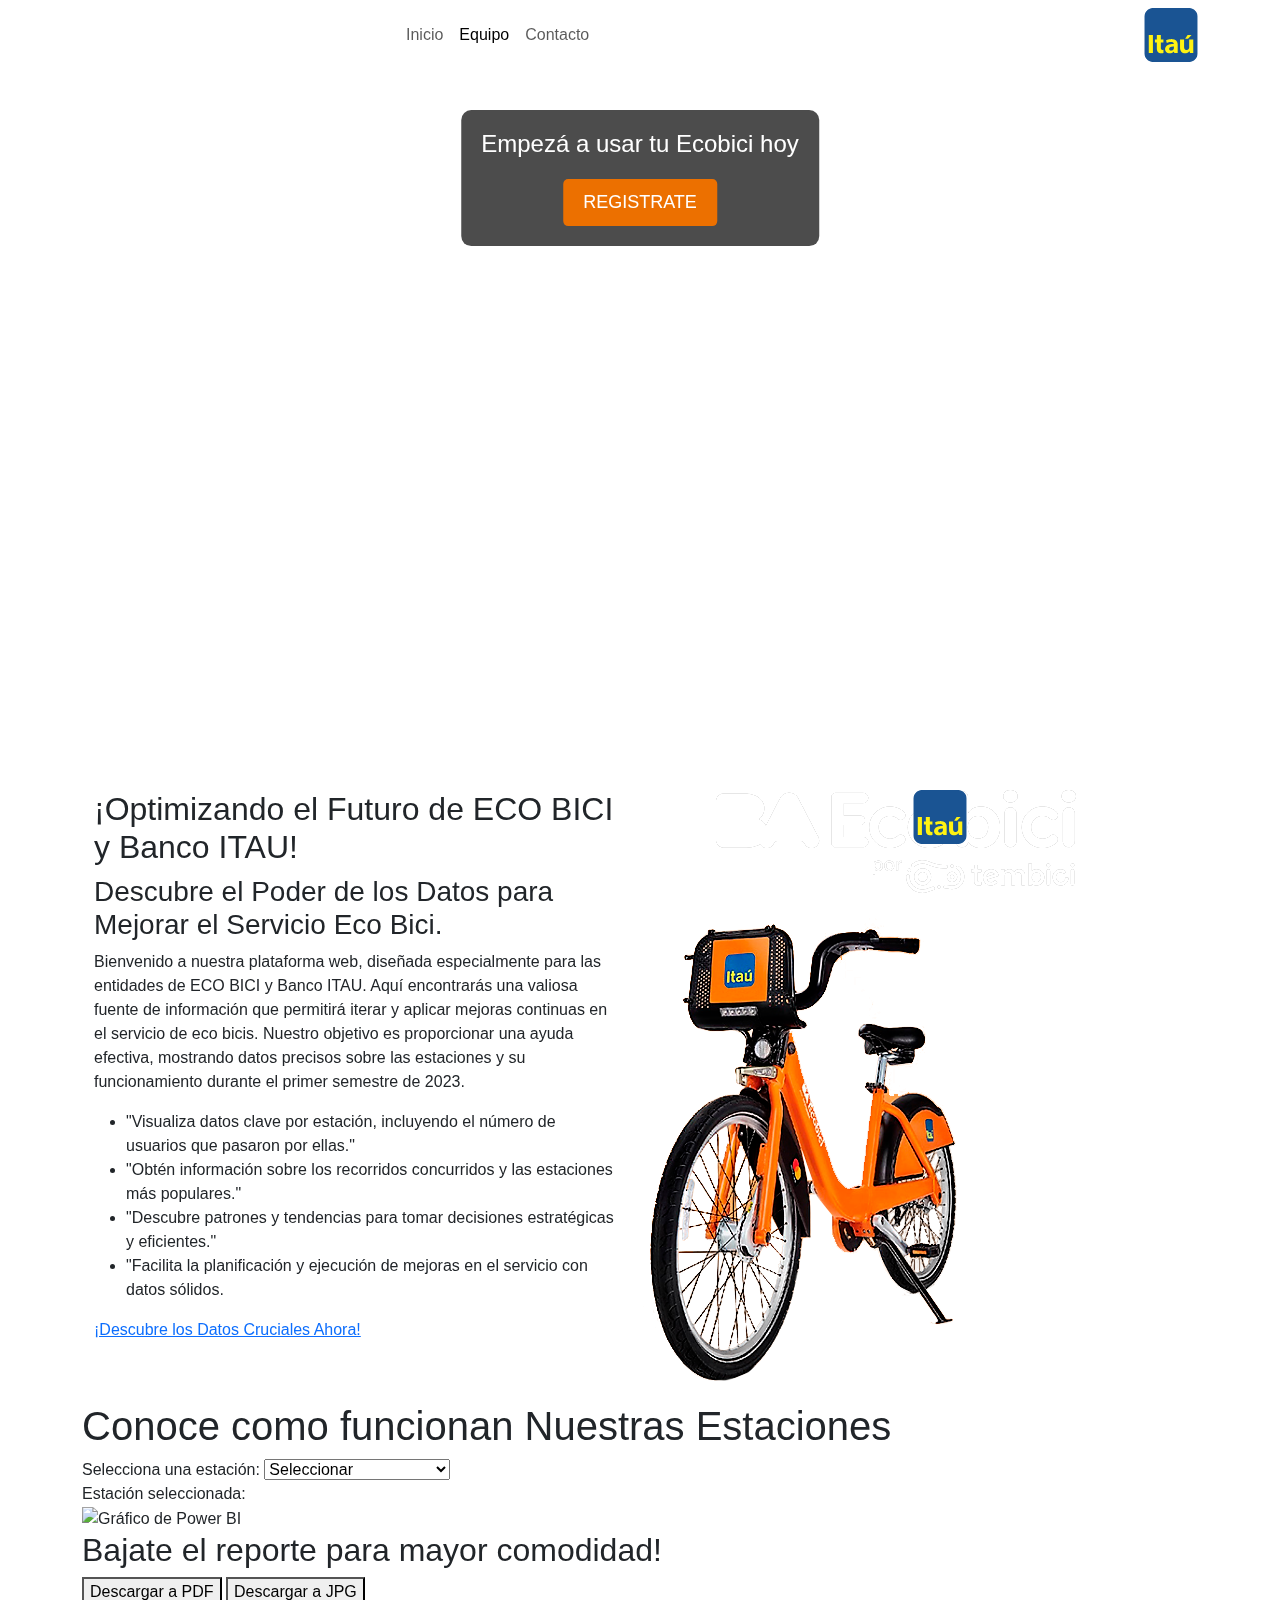
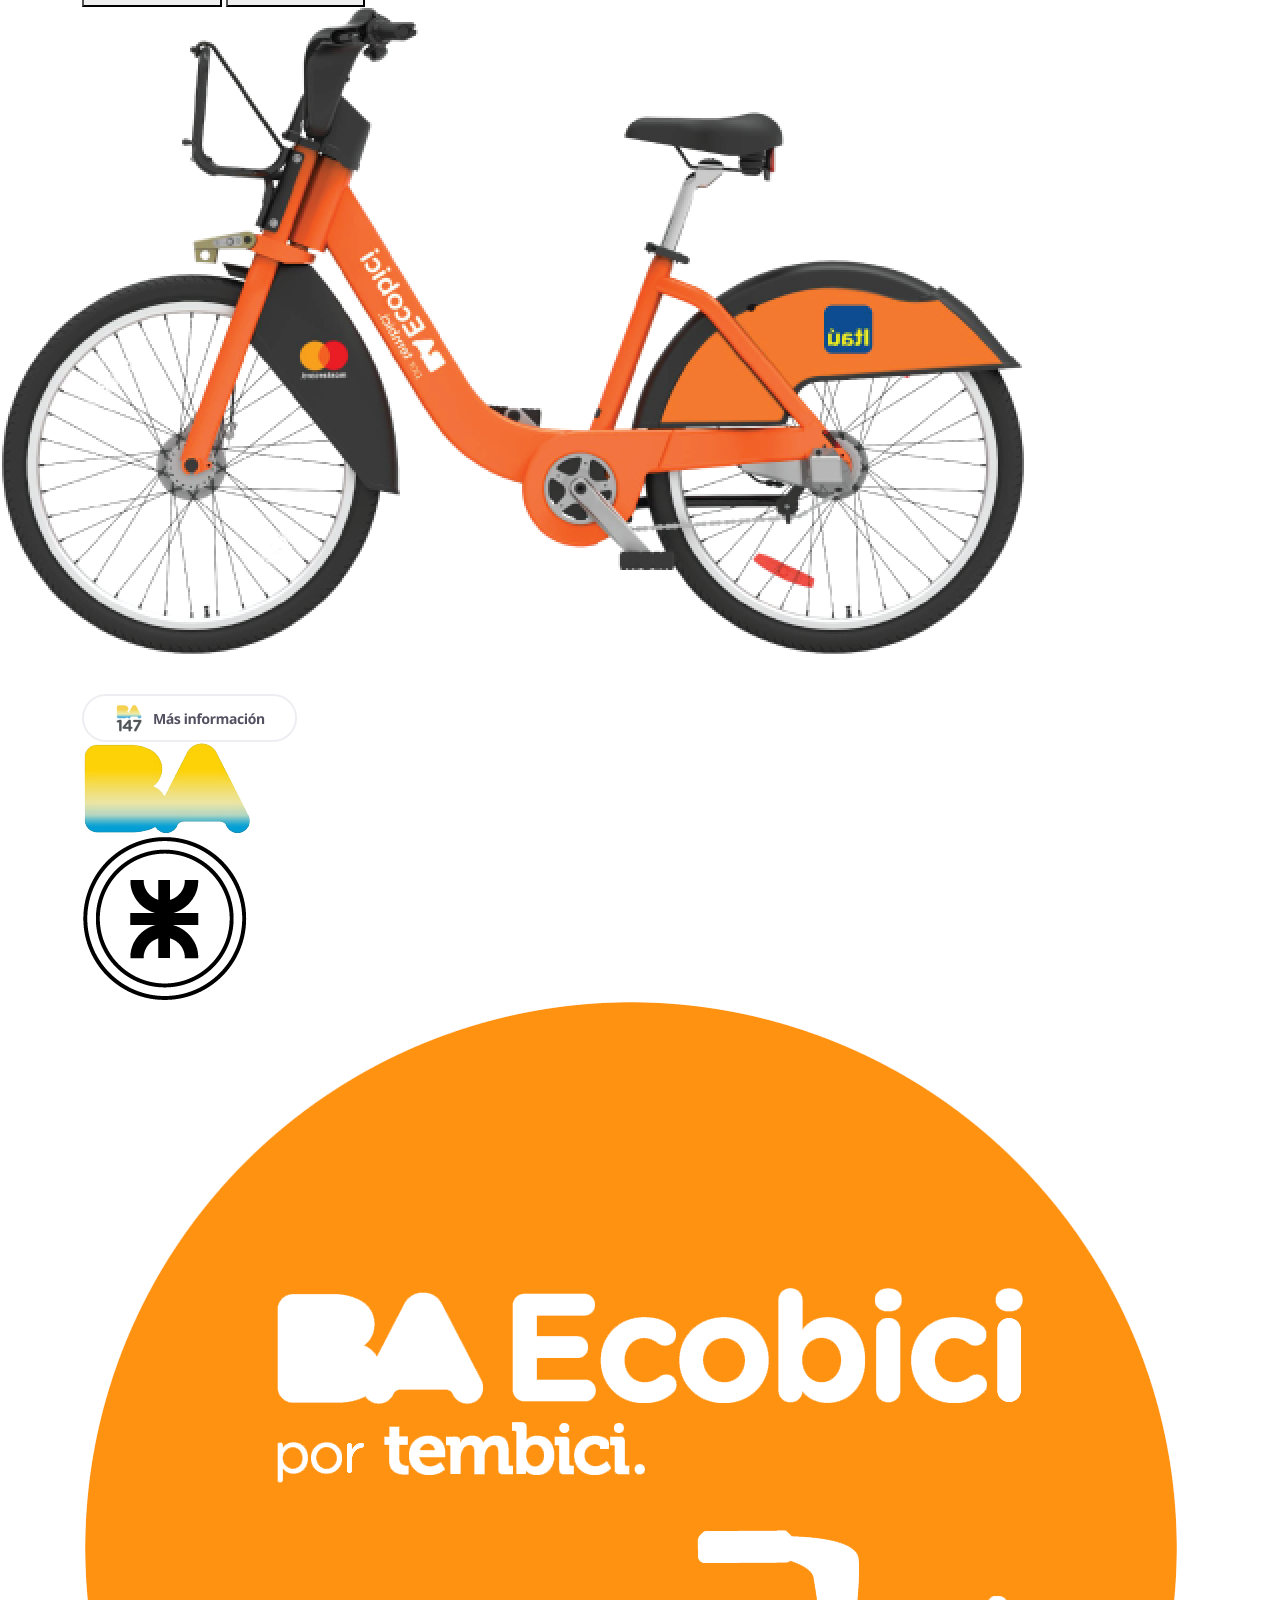
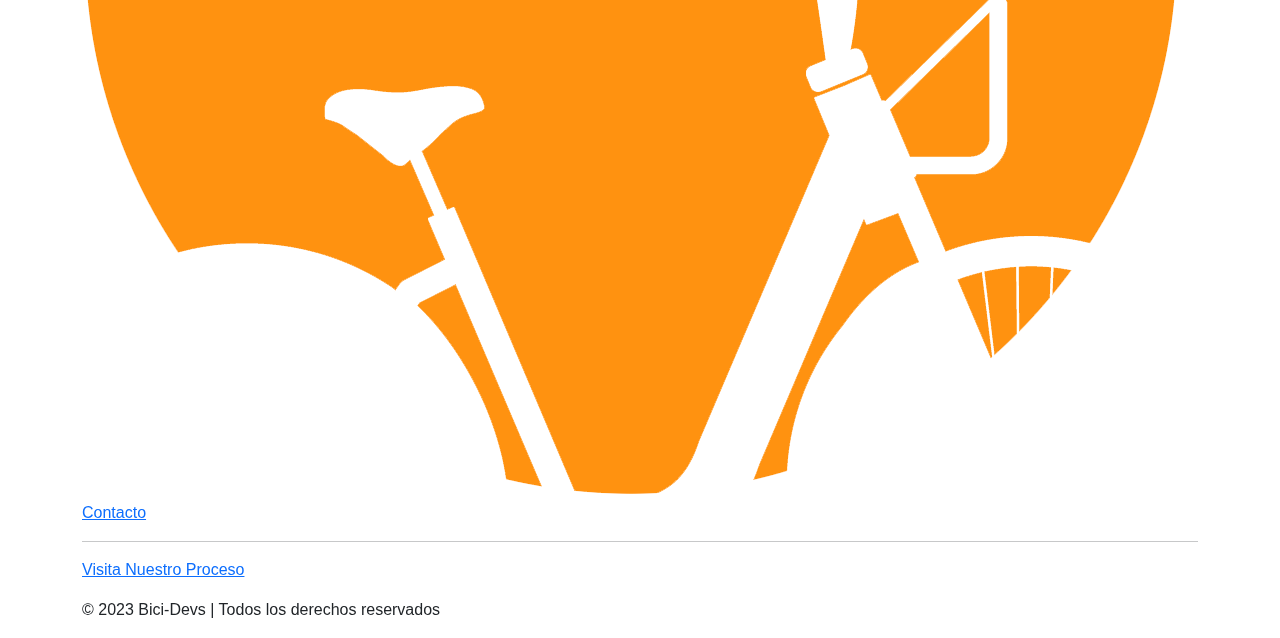
==== commit 33243981: "update index" ====
--- a/index.html
+++ b/index.html
@@ -33,7 +33,7 @@
     <link href="https://cdn.jsdelivr.net/npm/bootstrap@5.3.0-alpha3/dist/css/bootstrap.min.css" rel="stylesheet" integrity="sha384-KK94CHFLLe+nY2dmCWGMq91rCGa5gtU4mk92HdvYe+M/SXH301p5ILy+dN9+nJOZ" crossorigin="anonymous">
 
     <!-- Estilos personalizados -->
-    <link rel="stylesheet" href="CSS/style.css">
+    <link rel="stylesheet" href="https://ecobici-proyect.netlify.app/css/style.css">
     <link rel="stylesheet" href="CSS/login.css">
 
     <script src="https://cdnjs.cloudflare.com/ajax/libs/pdfmake/0.1.68/pdfmake.min.js"></script>
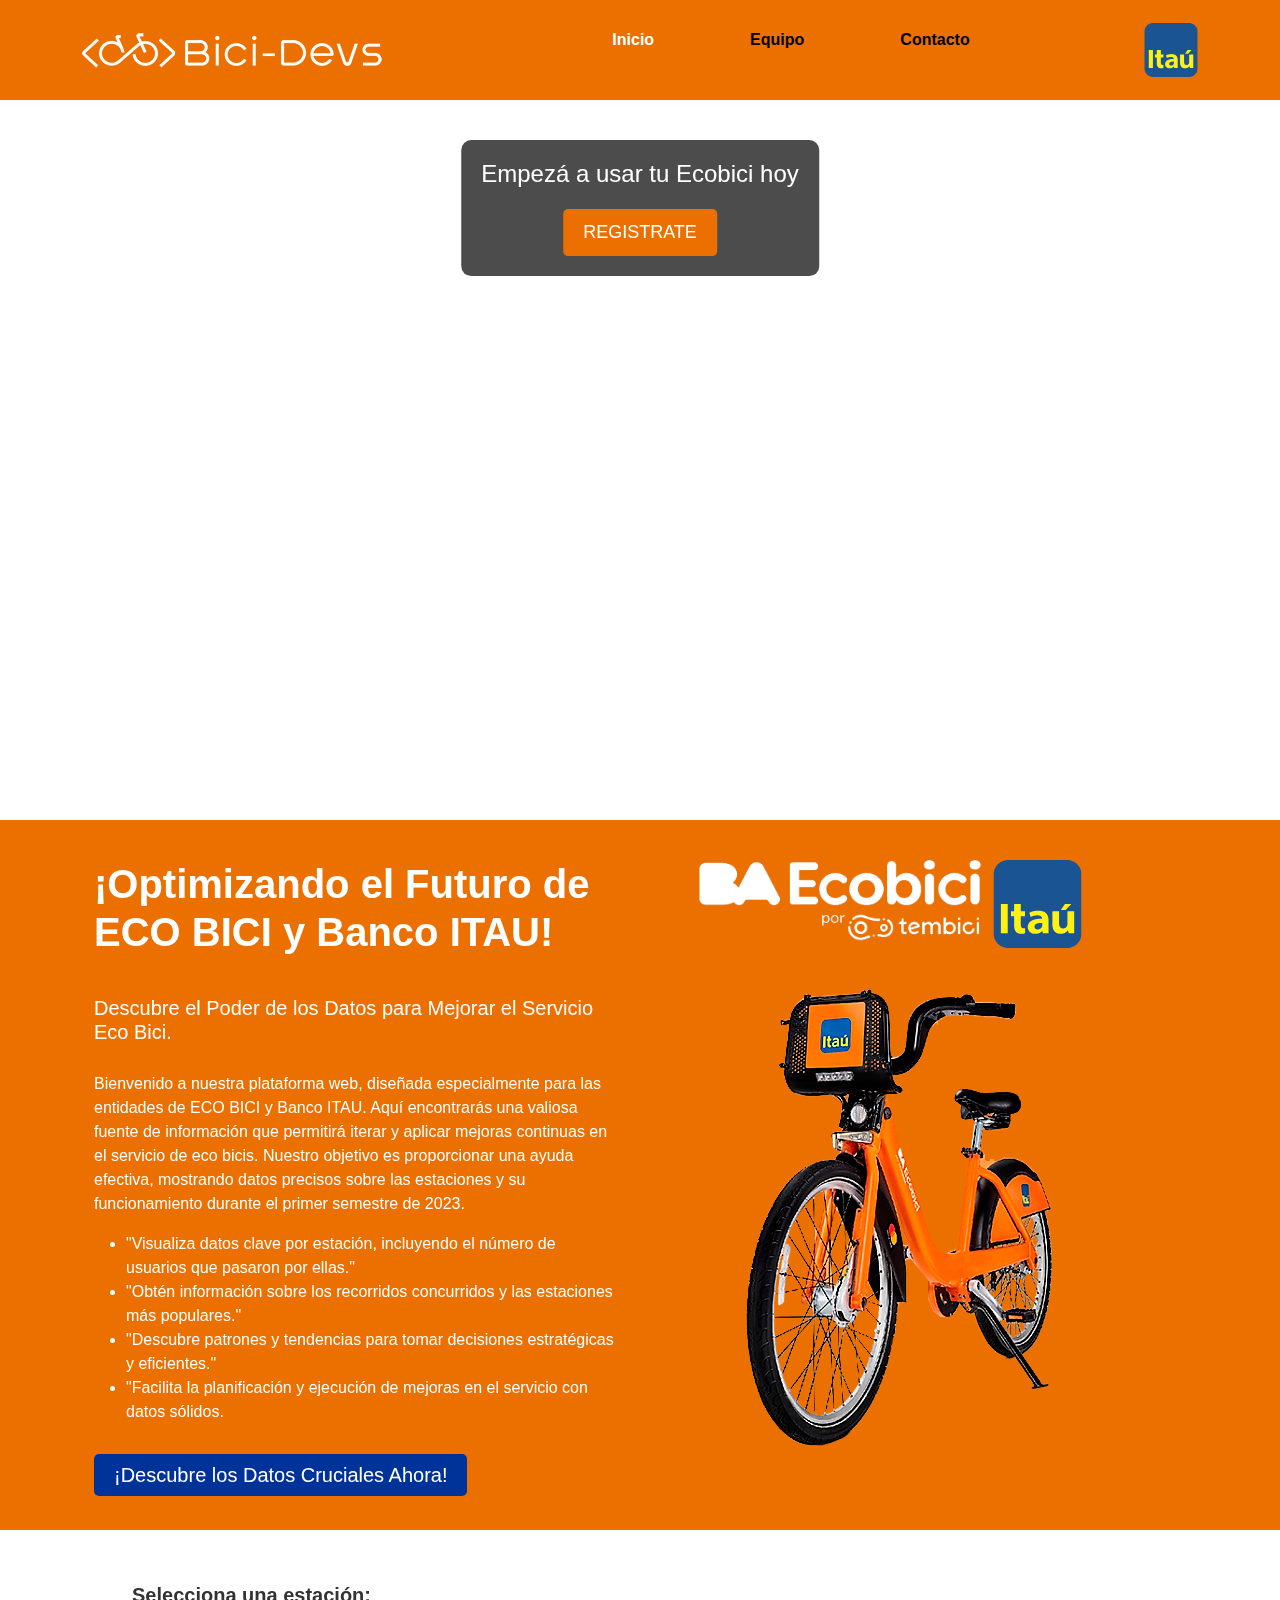
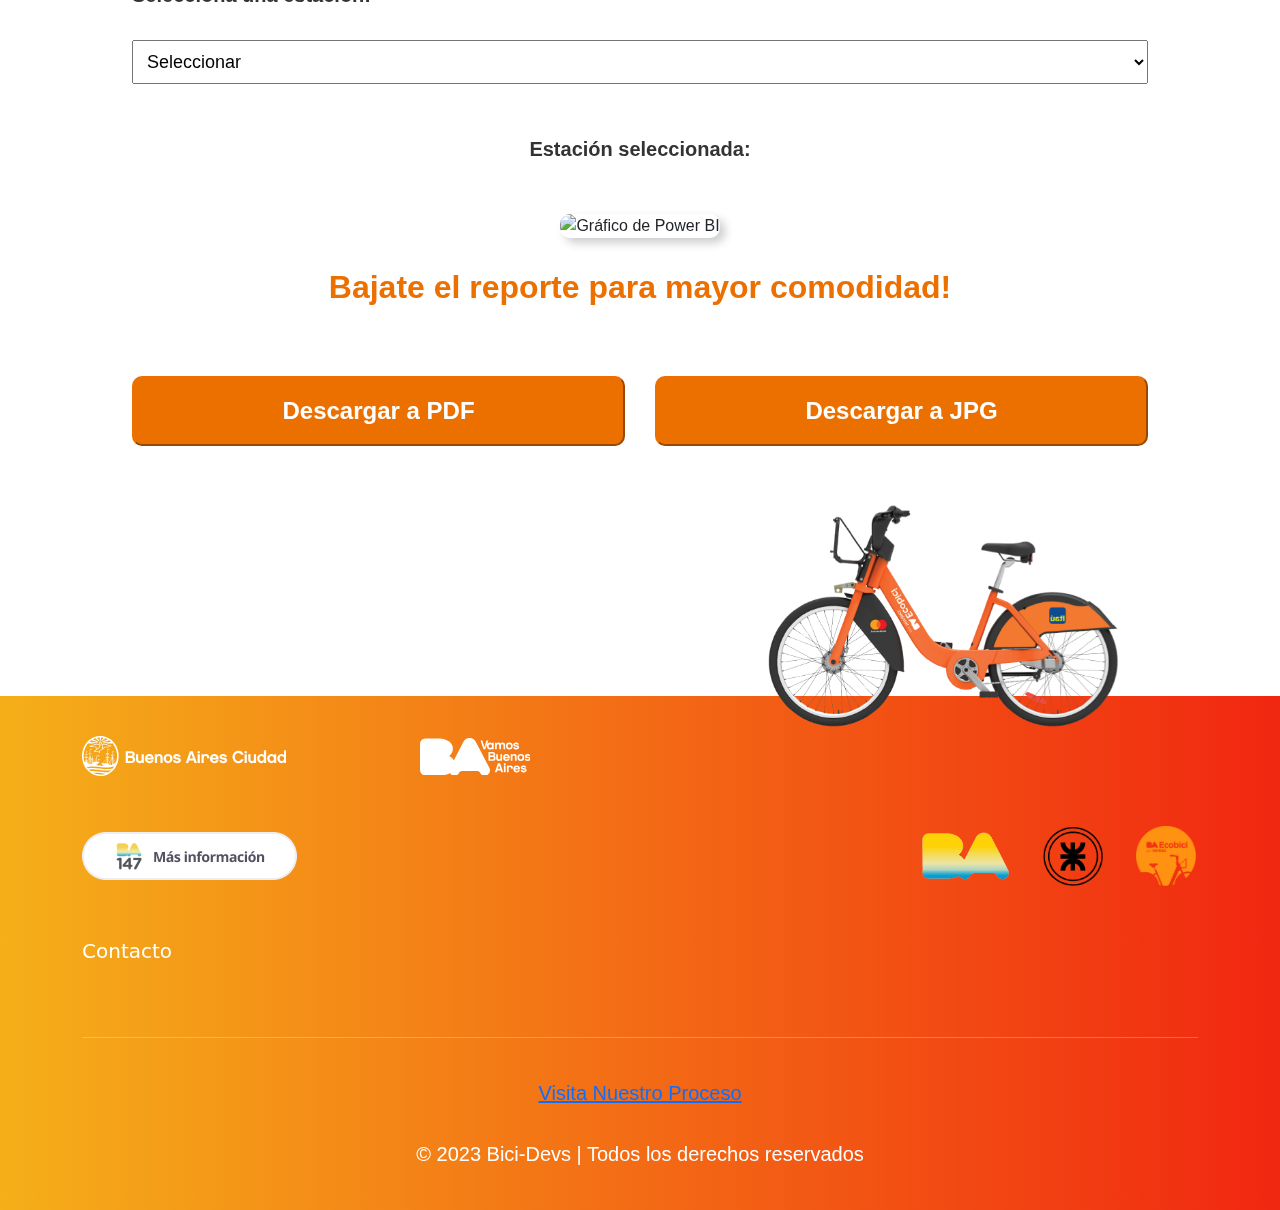
==== commit 95373745: "Pequeños Cambios" ====
--- a/index.html
+++ b/index.html
@@ -1,281 +1,342 @@
 <!DOCTYPE html>
 <html lang="es">
+
 <head>
     <meta charset="UTF-8">
     <meta name="viewport" content="width=device-width, initial-scale=1.0">
 
     <!-- favicon -->
 
-    <link rel="icon" href="https://ecobici-proyect.netlify.app/img/favicon.ico">
-    <link rel="apple-touch-icon" href="https://ecobici-proyect.netlify.app/img/favicon.ico">
+    <link rel="icon" href="/IMG/FAVICON.ico">
+    <link rel="apple-touch-icon" href="IMG/FAVICON.ICO">
 
     <!-- AOS CSS -->
 
     <link href="https://unpkg.com/aos@2.3.1/dist/aos.css" rel="stylesheet">
 
     <!-- Some Meta etiquetas -->
-    <meta property="og:title" content="Data EcoBici Itaú">
+    <meta property="og:title" content="Data EcoBici Banco Itaú">
     <meta property="og:description" content="Mostramos tus datos de la forma más eficiente">
     <meta property="og:type" content="Pagina Web">
-    <meta property="og:image" content="https://emanuelbig.github.io/Trabajo-Final-BAMultiplica2.0-/IMG/ICONFAVlogoEvog.png">
+    <meta property="og:image"
+        content="https://emanuelbig.github.io/Trabajo-Final-BAMultiplica2.0-/IMG/ICONFAVlogoEvog.png">
     <meta property="og:url" content="">
-    <meta name="twitter:card" content="Bici-Devs"> 
+    <meta name="twitter:card" content="Bici-Devs">
     <meta name="twitter:site" content="@Bici-Devs">
 
     <!-- Theme color -->
 
-    <meta name="theme-color" content="#EC7000">    
+    <meta name="theme-color" content="#EC7000">
 
     <title>Inicio</title>
-    
+
     <!-- Bootstrap CSS -->
     <link href="https://cdn.jsdelivr.net/npm/bootstrap@5.3.0/dist/css/bootstrap.min.css" rel="stylesheet">
-    <link href="https://cdn.jsdelivr.net/npm/bootstrap@5.3.0-alpha3/dist/css/bootstrap.min.css" rel="stylesheet" integrity="sha384-KK94CHFLLe+nY2dmCWGMq91rCGa5gtU4mk92HdvYe+M/SXH301p5ILy+dN9+nJOZ" crossorigin="anonymous">
+    <link href="https://cdn.jsdelivr.net/npm/bootstrap@5.3.0-alpha3/dist/css/bootstrap.min.css" rel="stylesheet"
+        integrity="sha384-KK94CHFLLe+nY2dmCWGMq91rCGa5gtU4mk92HdvYe+M/SXH301p5ILy+dN9+nJOZ" crossorigin="anonymous">
 
     <!-- Estilos personalizados -->
-    <link rel="stylesheet" href="https://ecobici-proyect.netlify.app/css/style.css">
-    <link rel="stylesheet" href="CSS/login.css">
+    <link rel="stylesheet" href="/CSS/login.css">
+    <link rel="stylesheet" href="/CSS/style.css">
 
     <script src="https://cdnjs.cloudflare.com/ajax/libs/pdfmake/0.1.68/pdfmake.min.js"></script>
     <script src="https://cdnjs.cloudflare.com/ajax/libs/pdfmake/0.1.68/vfs_fonts.js"></script>
+    
+    <script src="https://www.youtube.com/iframe_api"></script>
 </head>
-<body>  
+
+<body>
+
     <!-- NAVBAR -->
     <nav class="navbar navbar-expand-lg">
-      <div class="container">
-          <a class="navbar-brand navbrandresposive" href="#">
-              <img src="/IMG/ecobicilogov1.png" alt="BICI-DEVS" class="navbrand-img">
-          </a>
-          <button class="navbar-toggler" type="button" data-bs-toggle="collapse" data-bs-target="#navbarNav" aria-controls="navbarNav" aria-expanded="false" aria-label="Toggle navigation">
-              <span class="navbar-toggler-icon"></span>
-          </button>
-          <div class="collapse navbar-collapse mainlinks" id="navbarNav">
-              <ul class="navbar-nav">
-                  <li class="nav-item menu1">
-                      <a class="nav-link asd" aria-current="page" href="index.html">Inicio</a>
-                  </li>
-                  <li class="nav-item menu1">
-                      <a class="nav-link active" href="Pages/Equipo.html">Equipo</a>
-                  </li>
-                  <li class="nav-item menu1 textnav">
-                      <a class="nav-link textnav" href="/Pages/Contacto.html">Contacto</a>
-                  </li>
-              </ul>
+        <div class="container">
+            <a class="navbar-brand navbrandresposive" href="#">
+                <img src="/IMG/ecobicilogov1.png" alt="BICI-DEVS" class="navbrand-img">
+            </a>
+            <button class="navbar-toggler" type="button" data-bs-toggle="collapse" data-bs-target="#navbarNav"
+                aria-controls="navbarNav" aria-expanded="false" aria-label="Toggle navigation">
+                <span class="navbar-toggler-icon"></span>
+            </button>
+            <div class="collapse navbar-collapse mainlinks" id="navbarNav">
+                <ul class="navbar-nav">
+                    <li class="nav-item menu1">
+                        <a class="nav-link active" aria-current="page" href="index.html">Inicio</a>
+                    </li>
+                    <li class="nav-item menu1">
+                        <a class="nav-link asd" href="Pages/Equipo.html">Equipo</a>
+                    </li>
+                    <li class="nav-item menu1 textnav">
+                        <a class="nav-link textnav" href="Pages/Contacto.html">Contacto</a>
+                    </li>
+                </ul>
+            </div>
+
+            <div class="navicons">
+                <a href="">
+                    <?xml version="1.0" encoding="UTF-8" standalone="no"?>
+                    <svg xmlns:rdf="http://www.w3.org/1999/02/22-rdf-syntax-ns#" xmlns="http://www.w3.org/2000/svg"
+                        viewBox="0 0 299.99999 303.75043" width="54px" version="1.1"
+                        xmlns:cc="http://creativecommons.org/ns#" height="54px"
+                        xmlns:dc="http://purl.org/dc/elements/1.1/">
+                        <defs>
+                            <clipPath id="a" clipPathUnits="userSpaceOnUse">
+                                <path d="m0 0h339.98v340h-339.98v-340z" />
+                            </clipPath>
+                        </defs>
+                        <g transform="translate(-196.04 -481.48)">
+                            <g transform="matrix(4.1707 0 0 -4.2193 195.74 785.27)">
+                                <g transform="scale(.21178 .21177)">
+                                    <g clip-path="url(#a)">
+                                        <path
+                                            d="m57.032 340.05h226.63l2.94-0.06 2.86-0.24 2.85-0.36 2.79-0.49 2.74-0.64 2.7-0.76 2.63-0.89 2.57-1.02 2.51-1.13 2.44-1.25 2.38-1.38 2.3-1.47 2.21-1.57 2.14-1.7 2.07-1.79 1.95-1.87 1.89-1.97 1.77-2.04 1.7-2.15 1.57-2.23 1.46-2.3 1.36-2.38 1.26-2.44 1.15-2.51 0.99-2.57 0.9-2.63 0.76-2.7 0.64-2.74 0.49-2.79 0.36-2.82 0.23-2.89 0.07-2.92v-226.67l-0.07-2.911-0.23-2.869-0.36-2.848-0.49-2.783-0.64-2.742-0.76-2.698-0.9-2.614-0.99-2.571-1.15-2.529-1.26-2.423-1.36-2.38-1.46-2.295-1.57-2.231-1.7-2.125-1.77-2.061-1.89-1.976-1.95-1.87-2.07-1.785-2.14-1.679-2.21-1.5726-2.3-1.4662-2.38-1.36-2.44-1.2537-2.51-1.1476-2.57-0.9987-2.63-0.8925-2.7-0.765-2.74-0.6375-2.79-0.48876-2.85-0.36124-2.86-0.23377-2.94-0.063747h-226.63l-2.933 0.063747-2.868 0.23377-2.848 0.36124-2.784 0.48876-2.762 0.6375-2.678 0.765-2.635 0.8925-2.571 0.9987-2.529 1.1476-2.443 1.2537-2.359 1.36-2.316 1.4662-2.21 1.5726-2.147 1.679-2.061 1.785-1.955 1.87-1.891 1.976-1.764 2.061-1.679 2.125-1.593 2.231-1.4665 2.295-1.36 2.38-1.2538 2.423-1.1475 2.529-0.9987 2.571-0.8925 2.614-0.765 2.698-0.6375 2.742-0.48877 2.783-0.36125 2.848-0.23375 2.869-0.06375 2.911v226.67l0.06375 2.92 0.23375 2.89 0.36125 2.82 0.48877 2.79 0.6375 2.74 0.765 2.7 0.8925 2.63 0.9987 2.57 1.1475 2.51 1.2538 2.44 1.36 2.38 1.4665 2.3 1.593 2.23 1.679 2.15 1.764 2.04 1.891 1.97 1.955 1.87 2.061 1.79 2.147 1.7 2.21 1.57 2.316 1.47 2.359 1.38 2.443 1.25 2.529 1.13 2.571 1.02 2.635 0.89 2.678 0.76 2.762 0.64 2.784 0.49 2.848 0.36 2.868 0.24 2.933 0.06z"
+                                            fill-rule="evenodd" fill="#1a5493" />
+                                        <path d="m28.663 56.723h26.435v113.35h-26.435v-113.35z" fill-rule="evenodd"
+                                            fill="#fff212" />
+                                        <path
+                                            d="m173.55 144.15h-1.51l-1.49-0.05-1.47-0.06-1.42-0.09-1.4-0.08-1.38-0.13-1.36-0.15-1.34-0.15-1.3-0.19-1.27-0.19-1.26-0.21-1.23-0.23-1.19-0.24-1.17-0.25-1.15-0.28-1.12-0.28-1.09-0.29-1.06-0.3-1.02-0.32-1-0.32-0.98-0.32-0.93-0.34-0.91-0.34-0.88-0.36-0.85-0.34-0.82-0.36-0.79-0.36-0.77-0.36-0.72-0.36-0.7-0.36-0.66-0.37-0.64-0.36 4.98-16.7 0.57 0.34 0.6 0.34 0.61 0.34 0.64 0.32 0.66 0.32 0.68 0.32 0.7 0.32 0.72 0.29 0.75 0.3 0.76 0.3 0.77 0.3 0.78 0.27 0.79 0.26 0.81 0.27 0.82 0.26 0.83 0.23 0.85 0.24 0.85 0.21 0.87 0.21 0.85 0.19 0.88 0.19 0.89 0.17 0.87 0.15 0.89 0.15 0.87 0.13 0.9 0.1 0.89 0.11 0.87 0.06 0.89 0.07 0.87 0.06 0.9 0.02h0.87l1.4-0.02 1.36-0.06 1.27-0.11 1.19-0.13 1.15-0.19 1.09-0.21 1.02-0.25 0.95-0.28 0.92-0.32 0.85-0.34 0.78-0.36 0.72-0.38 0.68-0.41 0.64-0.42 0.6-0.45 0.53-0.44 0.49-0.47 0.46-0.49 0.41-0.47 0.36-0.49 0.32-0.51 0.3-0.49 0.25-0.48 0.23-0.49 0.2-0.49 0.14-0.47 0.13-0.47 0.11-0.44 0.08-0.45 0.05-0.42 0.04-0.41v-0.38-0.91l-3.17-0.03-3.1-0.08-3.02-0.15-2.93-0.21-2.85-0.28-2.76-0.36-2.7-0.4-2.59-0.49-2.51-0.53-2.4-0.62-2.34-0.68-2.23-0.74-2.12-0.81-2.04-0.87-1.96-0.94-1.85-1-1.74-1.06-1.64-1.12-1.55-1.19-1.42-1.28-1.34-1.317-1.21-1.381-1.11-1.466-1.02-1.509-0.87-1.572-0.78-1.658-0.66-1.7-0.53-1.785-0.43-1.827-0.32-1.892-0.17-1.976-0.06-2.019 0.02-1.211 0.08-1.211 0.15-1.211 0.22-1.19 0.27-1.19 0.32-1.19 0.38-1.169 0.45-1.148 0.49-1.126 0.57-1.105 0.62-1.084 0.66-1.062 0.72-1.041 0.79-0.999 0.85-0.978 0.89-0.935 0.95-0.892 1-0.85 1.07-0.808 1.1-0.765 1.17-0.722 1.23-0.68 1.28-0.616 1.34-0.553 1.38-0.51 1.42-0.446 1.51-0.383 1.53-0.318 1.59-0.255 1.64-0.192 1.7-0.106 1.74-0.042 1.06 0.021 1.05 0.042 1.02 0.043 1.02 0.085 0.99 0.106 1 0.128 0.98 0.148 0.98 0.17 0.95 0.213 0.94 0.212 0.93 0.234 0.92 0.255 0.89 0.276 0.89 0.298 0.87 0.34 0.85 0.34 0.83 0.361 0.83 0.383 0.81 0.382 0.79 0.425 0.76 0.446 0.74 0.447 0.75 0.488 0.7 0.489 0.7 0.51 0.68 0.531 0.66 0.553 0.62 0.574 0.61 0.573 0.6 0.595 0.57 0.617 0.55 0.637h0.3l2.89-8.819h21.51v50.237l-0.03 1.91-0.1 1.87-0.15 1.85-0.21 1.83-0.28 1.8-0.36 1.77-0.4 1.72-0.49 1.68-0.58 1.65-0.61 1.6-0.73 1.55-0.78 1.51-0.87 1.46-0.94 1.41-1.04 1.36-1.1 1.29-1.19 1.24-1.3 1.16-1.38 1.11-1.47 1.04-1.55 0.98-1.66 0.89-1.74 0.83-1.85 0.74-1.93 0.68-2.06 0.58-2.15 0.51-2.25 0.42-2.36 0.32-2.47 0.23-2.57 0.15-2.67 0.05zm15.08-56.083v-0.51l-0.02-0.531-0.04-0.531-0.04-0.553-0.07-0.531-0.06-0.553-0.09-0.531-0.12-0.531-0.05-0.191-0.08-0.277-0.06-0.255-0.07-0.17-0.08-0.212-0.09-0.213-0.23-0.531-0.26-0.51-0.27-0.51-0.3-0.51-0.32-0.489-0.34-0.51-0.36-0.488-0.38-0.468-0.41-0.467-0.4-0.468-0.45-0.446-0.46-0.446-0.47-0.425-0.49-0.404-0.53-0.404-0.53-0.382-0.56-0.362-0.55-0.361-0.59-0.319-0.6-0.318-0.61-0.298-0.64-0.255-0.64-0.255-0.68-0.234-0.68-0.191-0.68-0.191-0.72-0.149-0.72-0.127-0.73-0.107-0.76-0.063-0.77-0.064h-0.76-0.68l-0.66 0.042-0.64 0.043-0.64 0.085-0.61 0.106-0.6 0.106-0.59 0.149-0.58 0.17-0.53 0.17-0.55 0.213-0.51 0.233-0.49 0.255-0.49 0.255-0.44 0.298-0.45 0.319-0.4 0.318-0.41 0.362-0.36 0.382-0.36 0.383-0.32 0.425-0.3 0.446-0.29 0.446-0.26 0.489-0.23 0.489-0.19 0.51-0.19 0.552-0.15 0.553-0.13 0.573-0.11 0.617-0.06 0.616-0.04 0.637-0.02 0.659 0.02 0.744 0.06 0.701 0.11 0.701 0.12 0.68 0.17 0.638 0.22 0.637 0.25 0.595 0.28 0.595 0.32 0.574 0.34 0.531 0.38 0.532 0.42 0.51 0.45 0.488 0.49 0.447 0.51 0.446 0.55 0.425 0.58 0.425 0.59 0.382 0.64 0.362 0.66 0.361 0.68 0.34 0.72 0.319 0.72 0.297 0.77 0.276 0.8 0.277 0.81 0.233 0.83 0.234 0.87 0.234 0.87 0.191 0.92 0.191 0.91 0.17 0.96 0.149 0.89 0.128 0.93 0.127 0.94 0.106 0.98 0.107 0.97 0.063 1.02 0.085 1.02 0.043 1.05 0.042 0.63 0.022 0.64 0.021 0.66 0.021h0.64 0.66 0.65 0.66 0.68v-9.01z"
+                                            fill-rule="evenodd" fill="#fff212" />
+                                        <path
+                                            d="m285.83 141.66v-49.789-0.744l-0.04-0.722-0.07-0.702-0.1-0.68-0.11-0.68-0.15-0.637-0.19-0.638-0.23-0.595-0.19-0.488-0.24-0.489-0.25-0.489-0.26-0.489-0.27-0.467-0.3-0.489-0.32-0.489-0.34-0.467-0.36-0.468-0.36-0.467-0.41-0.468-0.4-0.446-0.42-0.425-0.45-0.425-0.47-0.404-0.49-0.403-0.51-0.383-0.51-0.382-0.55-0.34-0.55-0.34-0.6-0.298-0.59-0.297-0.62-0.277-0.64-0.233-0.65-0.234-0.68-0.191-0.71-0.17-0.72-0.128-0.72-0.127-0.77-0.064-0.76-0.064h-0.81l-0.98 0.021-0.95 0.064-0.94 0.106-0.89 0.17-0.85 0.192-0.83 0.255-0.78 0.297-0.75 0.34-0.72 0.361-0.68 0.425-0.66 0.468-0.62 0.51-0.57 0.531-0.57 0.595-0.51 0.616-0.49 0.659-0.47 0.701-0.42 0.744-0.39 0.786-0.38 0.808-0.32 0.85-0.32 0.892-0.27 0.935-0.24 0.957-0.21 0.998-0.19 1.02-0.15 1.063-0.13 1.105-0.1 1.126-0.07 1.169-0.04 1.19-0.02 1.232v44.942h-25.8v-49.659-1.254l0.04-1.211 0.05-1.169 0.06-1.169 0.09-1.147 0.1-1.126 0.13-1.084 0.13-1.084 0.17-1.041 0.17-1.02 0.19-0.999 0.23-0.977 0.24-0.957 0.25-0.935 0.26-0.913 0.29-0.872 0.3-0.871 0.34-0.85 0.32-0.829 0.36-0.807 0.36-0.786 0.36-0.765 0.41-0.744 0.4-0.744 0.4-0.701 0.43-0.701 0.45-0.68 0.46-0.638 0.47-0.637 0.49-0.617 0.49-0.595 0.51-0.573 0.53-0.574 0.55-0.531 0.55-0.532 0.56-0.488 0.59-0.489 0.58-0.468 0.61-0.446 0.62-0.425 0.64-0.404 0.63-0.382 0.66-0.361 0.66-0.362 0.68-0.318 0.7-0.319 0.7-0.276 0.73-0.277 0.74-0.255 0.72-0.233 0.77-0.234 0.74-0.191 0.79-0.192 0.76-0.17 0.79-0.17 0.81-0.127 0.8-0.128 0.81-0.106 0.83-0.085 0.83-0.085 0.85-0.064 0.85-0.021 0.87-0.042h0.87 0.77l0.74 0.021 0.72 0.021 0.72 0.043 0.73 0.063 0.7 0.064 0.7 0.064 0.68 0.106 0.66 0.085 0.66 0.128 0.66 0.106 0.63 0.149 0.62 0.127 0.62 0.17 0.61 0.17 0.6 0.17 1.14 0.383 1.13 0.403 1.06 0.425 1.04 0.425 1 0.468 0.96 0.467 0.91 0.51 0.87 0.51 0.83 0.532 0.81 0.531 0.77 0.552 0.74 0.553 0.7 0.574 0.66 0.595 0.62 0.595 0.59 0.616 0.57 0.595 0.54 0.595 0.48 0.574 0.47 0.552 0.45 0.531 0.4 0.532 0.36 0.488 0.34 0.51 3.32-12.07h20.95v84.937h-26.18z"
+                                            fill-rule="evenodd" fill="#fff212" />
+                                        <path
+                                            d="m79.897 170.07v-28.37h-12.049v-19.36h12.049v-34.549l0.021-1.063 0.021-1.041 0.022-1.041 0.042-0.999 0.064-0.999 0.085-0.977 0.085-0.956 0.106-0.957 0.106-0.913 0.128-0.914 0.149-0.893 0.17-0.871 0.17-0.85 0.191-0.85 0.191-0.807 0.213-0.808 0.233-0.786 0.255-0.765 0.255-0.744 0.277-0.722 0.297-0.723 0.298-0.68 0.318-0.68 0.34-0.637 0.34-0.638 0.362-0.616 0.382-0.595 0.404-0.595 0.404-0.553 0.425-0.531 0.446-0.531 0.446-0.489 0.425-0.425 0.425-0.425 0.446-0.404 0.447-0.403 0.488-0.383 0.489-0.382 0.531-0.383 0.532-0.361 0.531-0.361 0.574-0.34 0.573-0.319 0.595-0.34 0.617-0.298 0.616-0.297 0.659-0.298 0.637-0.255 0.68-0.276 0.68-0.234 0.701-0.233 0.702-0.213 0.722-0.212 0.744-0.17 0.743-0.17 0.77-0.149 0.76-0.149 0.79-0.127 0.78-0.085 0.81-0.085 0.81-0.085 0.83-0.043 0.83-0.021 0.85-0.021 1.4 0.021 1.29 0.042 1.22 0.064 1.1 0.085 1.04 0.106 0.96 0.128 0.91 0.149 0.83 0.17 0.81 0.17 0.74 0.191 0.7 0.212 0.7 0.213 1.32 0.467 1.3 0.489v19.741l-0.34-0.127-0.45-0.128-0.53-0.127-0.66-0.106-0.74-0.107-0.83-0.063-0.89-0.064-0.96-0.021-0.85 0.021-0.79 0.042-0.76 0.085-0.72 0.128-0.68 0.149-0.64 0.17-0.62 0.212-0.57 0.255-0.53 0.276-0.51 0.298-0.49 0.361-0.43 0.361-0.42 0.404-0.38 0.425-0.36 0.468-0.32 0.51-0.3 0.51-0.28 0.573-0.25 0.574-0.24 0.616-0.19 0.659-0.19 0.659-0.15 0.722-0.15 0.723-0.1 0.765-0.11 0.807-0.08 0.808-0.07 0.85-0.04 0.892-0.04 0.893-0.02 0.935v0.956 30.108h16.4v19.36h-16.4v28.37h-25.673z"
+                                            fill-rule="evenodd" fill="#fff212" />
+                                        <path d="m276.08 170.09-15.94-22.91h18.44l22.47 22.91h-24.97z"
+                                            fill-rule="evenodd" fill="#fff212" />
+                                    </g>
+                                </g>
+                            </g>
+                        </g>
+                    </svg>
+                </a>
+
+                </div>
+        </div>
+    </nav>
+
+    <div class="hero">
+        <div class="video-background">
+            <div class="video-foreground">
+              <iframe
+                id="youtube-video"
+                src="https://www.youtube.com/embed/jyTOCawP9vc?autoplay=1&controls=0&mute=1&loop=1&playlist=jyTOCawP9vc"
+                title="YouTube video player"
+                frameborder="0"
+                allow="accelerometer; autoplay; clipboard-write; encrypted-media; gyroscope; picture-in-picture; web-share"
+                allowfullscreen
+              ></iframe>
+            </div>
           </div>
-
-          <div class="navicons">
-              <a href=""><?xml version="1.0" encoding="UTF-8" standalone="no"?>
-                  <svg xmlns:rdf="http://www.w3.org/1999/02/22-rdf-syntax-ns#" xmlns="http://www.w3.org/2000/svg" viewBox="0 0 299.99999 303.75043" width="54px" version="1.1" xmlns:cc="http://creativecommons.org/ns#" height="54px" xmlns:dc="http://purl.org/dc/elements/1.1/">
-                  <defs>
-                  <clipPath id="a" clipPathUnits="userSpaceOnUse">
-                  <path d="m0 0h339.98v340h-339.98v-340z"/>
-                  </clipPath>
-                  </defs>
-                  <g transform="translate(-196.04 -481.48)">
-                  <g transform="matrix(4.1707 0 0 -4.2193 195.74 785.27)">
-                  <g transform="scale(.21178 .21177)">
-                      <g clip-path="url(#a)">
-                      <path d="m57.032 340.05h226.63l2.94-0.06 2.86-0.24 2.85-0.36 2.79-0.49 2.74-0.64 2.7-0.76 2.63-0.89 2.57-1.02 2.51-1.13 2.44-1.25 2.38-1.38 2.3-1.47 2.21-1.57 2.14-1.7 2.07-1.79 1.95-1.87 1.89-1.97 1.77-2.04 1.7-2.15 1.57-2.23 1.46-2.3 1.36-2.38 1.26-2.44 1.15-2.51 0.99-2.57 0.9-2.63 0.76-2.7 0.64-2.74 0.49-2.79 0.36-2.82 0.23-2.89 0.07-2.92v-226.67l-0.07-2.911-0.23-2.869-0.36-2.848-0.49-2.783-0.64-2.742-0.76-2.698-0.9-2.614-0.99-2.571-1.15-2.529-1.26-2.423-1.36-2.38-1.46-2.295-1.57-2.231-1.7-2.125-1.77-2.061-1.89-1.976-1.95-1.87-2.07-1.785-2.14-1.679-2.21-1.5726-2.3-1.4662-2.38-1.36-2.44-1.2537-2.51-1.1476-2.57-0.9987-2.63-0.8925-2.7-0.765-2.74-0.6375-2.79-0.48876-2.85-0.36124-2.86-0.23377-2.94-0.063747h-226.63l-2.933 0.063747-2.868 0.23377-2.848 0.36124-2.784 0.48876-2.762 0.6375-2.678 0.765-2.635 0.8925-2.571 0.9987-2.529 1.1476-2.443 1.2537-2.359 1.36-2.316 1.4662-2.21 1.5726-2.147 1.679-2.061 1.785-1.955 1.87-1.891 1.976-1.764 2.061-1.679 2.125-1.593 2.231-1.4665 2.295-1.36 2.38-1.2538 2.423-1.1475 2.529-0.9987 2.571-0.8925 2.614-0.765 2.698-0.6375 2.742-0.48877 2.783-0.36125 2.848-0.23375 2.869-0.06375 2.911v226.67l0.06375 2.92 0.23375 2.89 0.36125 2.82 0.48877 2.79 0.6375 2.74 0.765 2.7 0.8925 2.63 0.9987 2.57 1.1475 2.51 1.2538 2.44 1.36 2.38 1.4665 2.3 1.593 2.23 1.679 2.15 1.764 2.04 1.891 1.97 1.955 1.87 2.061 1.79 2.147 1.7 2.21 1.57 2.316 1.47 2.359 1.38 2.443 1.25 2.529 1.13 2.571 1.02 2.635 0.89 2.678 0.76 2.762 0.64 2.784 0.49 2.848 0.36 2.868 0.24 2.933 0.06z" fill-rule="evenodd" fill="#1a5493"/>
-                      <path d="m28.663 56.723h26.435v113.35h-26.435v-113.35z" fill-rule="evenodd" fill="#fff212"/>
-                      <path d="m173.55 144.15h-1.51l-1.49-0.05-1.47-0.06-1.42-0.09-1.4-0.08-1.38-0.13-1.36-0.15-1.34-0.15-1.3-0.19-1.27-0.19-1.26-0.21-1.23-0.23-1.19-0.24-1.17-0.25-1.15-0.28-1.12-0.28-1.09-0.29-1.06-0.3-1.02-0.32-1-0.32-0.98-0.32-0.93-0.34-0.91-0.34-0.88-0.36-0.85-0.34-0.82-0.36-0.79-0.36-0.77-0.36-0.72-0.36-0.7-0.36-0.66-0.37-0.64-0.36 4.98-16.7 0.57 0.34 0.6 0.34 0.61 0.34 0.64 0.32 0.66 0.32 0.68 0.32 0.7 0.32 0.72 0.29 0.75 0.3 0.76 0.3 0.77 0.3 0.78 0.27 0.79 0.26 0.81 0.27 0.82 0.26 0.83 0.23 0.85 0.24 0.85 0.21 0.87 0.21 0.85 0.19 0.88 0.19 0.89 0.17 0.87 0.15 0.89 0.15 0.87 0.13 0.9 0.1 0.89 0.11 0.87 0.06 0.89 0.07 0.87 0.06 0.9 0.02h0.87l1.4-0.02 1.36-0.06 1.27-0.11 1.19-0.13 1.15-0.19 1.09-0.21 1.02-0.25 0.95-0.28 0.92-0.32 0.85-0.34 0.78-0.36 0.72-0.38 0.68-0.41 0.64-0.42 0.6-0.45 0.53-0.44 0.49-0.47 0.46-0.49 0.41-0.47 0.36-0.49 0.32-0.51 0.3-0.49 0.25-0.48 0.23-0.49 0.2-0.49 0.14-0.47 0.13-0.47 0.11-0.44 0.08-0.45 0.05-0.42 0.04-0.41v-0.38-0.91l-3.17-0.03-3.1-0.08-3.02-0.15-2.93-0.21-2.85-0.28-2.76-0.36-2.7-0.4-2.59-0.49-2.51-0.53-2.4-0.62-2.34-0.68-2.23-0.74-2.12-0.81-2.04-0.87-1.96-0.94-1.85-1-1.74-1.06-1.64-1.12-1.55-1.19-1.42-1.28-1.34-1.317-1.21-1.381-1.11-1.466-1.02-1.509-0.87-1.572-0.78-1.658-0.66-1.7-0.53-1.785-0.43-1.827-0.32-1.892-0.17-1.976-0.06-2.019 0.02-1.211 0.08-1.211 0.15-1.211 0.22-1.19 0.27-1.19 0.32-1.19 0.38-1.169 0.45-1.148 0.49-1.126 0.57-1.105 0.62-1.084 0.66-1.062 0.72-1.041 0.79-0.999 0.85-0.978 0.89-0.935 0.95-0.892 1-0.85 1.07-0.808 1.1-0.765 1.17-0.722 1.23-0.68 1.28-0.616 1.34-0.553 1.38-0.51 1.42-0.446 1.51-0.383 1.53-0.318 1.59-0.255 1.64-0.192 1.7-0.106 1.74-0.042 1.06 0.021 1.05 0.042 1.02 0.043 1.02 0.085 0.99 0.106 1 0.128 0.98 0.148 0.98 0.17 0.95 0.213 0.94 0.212 0.93 0.234 0.92 0.255 0.89 0.276 0.89 0.298 0.87 0.34 0.85 0.34 0.83 0.361 0.83 0.383 0.81 0.382 0.79 0.425 0.76 0.446 0.74 0.447 0.75 0.488 0.7 0.489 0.7 0.51 0.68 0.531 0.66 0.553 0.62 0.574 0.61 0.573 0.6 0.595 0.57 0.617 0.55 0.637h0.3l2.89-8.819h21.51v50.237l-0.03 1.91-0.1 1.87-0.15 1.85-0.21 1.83-0.28 1.8-0.36 1.77-0.4 1.72-0.49 1.68-0.58 1.65-0.61 1.6-0.73 1.55-0.78 1.51-0.87 1.46-0.94 1.41-1.04 1.36-1.1 1.29-1.19 1.24-1.3 1.16-1.38 1.11-1.47 1.04-1.55 0.98-1.66 0.89-1.74 0.83-1.85 0.74-1.93 0.68-2.06 0.58-2.15 0.51-2.25 0.42-2.36 0.32-2.47 0.23-2.57 0.15-2.67 0.05zm15.08-56.083v-0.51l-0.02-0.531-0.04-0.531-0.04-0.553-0.07-0.531-0.06-0.553-0.09-0.531-0.12-0.531-0.05-0.191-0.08-0.277-0.06-0.255-0.07-0.17-0.08-0.212-0.09-0.213-0.23-0.531-0.26-0.51-0.27-0.51-0.3-0.51-0.32-0.489-0.34-0.51-0.36-0.488-0.38-0.468-0.41-0.467-0.4-0.468-0.45-0.446-0.46-0.446-0.47-0.425-0.49-0.404-0.53-0.404-0.53-0.382-0.56-0.362-0.55-0.361-0.59-0.319-0.6-0.318-0.61-0.298-0.64-0.255-0.64-0.255-0.68-0.234-0.68-0.191-0.68-0.191-0.72-0.149-0.72-0.127-0.73-0.107-0.76-0.063-0.77-0.064h-0.76-0.68l-0.66 0.042-0.64 0.043-0.64 0.085-0.61 0.106-0.6 0.106-0.59 0.149-0.58 0.17-0.53 0.17-0.55 0.213-0.51 0.233-0.49 0.255-0.49 0.255-0.44 0.298-0.45 0.319-0.4 0.318-0.41 0.362-0.36 0.382-0.36 0.383-0.32 0.425-0.3 0.446-0.29 0.446-0.26 0.489-0.23 0.489-0.19 0.51-0.19 0.552-0.15 0.553-0.13 0.573-0.11 0.617-0.06 0.616-0.04 0.637-0.02 0.659 0.02 0.744 0.06 0.701 0.11 0.701 0.12 0.68 0.17 0.638 0.22 0.637 0.25 0.595 0.28 0.595 0.32 0.574 0.34 0.531 0.38 0.532 0.42 0.51 0.45 0.488 0.49 0.447 0.51 0.446 0.55 0.425 0.58 0.425 0.59 0.382 0.64 0.362 0.66 0.361 0.68 0.34 0.72 0.319 0.72 0.297 0.77 0.276 0.8 0.277 0.81 0.233 0.83 0.234 0.87 0.234 0.87 0.191 0.92 0.191 0.91 0.17 0.96 0.149 0.89 0.128 0.93 0.127 0.94 0.106 0.98 0.107 0.97 0.063 1.02 0.085 1.02 0.043 1.05 0.042 0.63 0.022 0.64 0.021 0.66 0.021h0.64 0.66 0.65 0.66 0.68v-9.01z" fill-rule="evenodd" fill="#fff212"/>
-                      <path d="m285.83 141.66v-49.789-0.744l-0.04-0.722-0.07-0.702-0.1-0.68-0.11-0.68-0.15-0.637-0.19-0.638-0.23-0.595-0.19-0.488-0.24-0.489-0.25-0.489-0.26-0.489-0.27-0.467-0.3-0.489-0.32-0.489-0.34-0.467-0.36-0.468-0.36-0.467-0.41-0.468-0.4-0.446-0.42-0.425-0.45-0.425-0.47-0.404-0.49-0.403-0.51-0.383-0.51-0.382-0.55-0.34-0.55-0.34-0.6-0.298-0.59-0.297-0.62-0.277-0.64-0.233-0.65-0.234-0.68-0.191-0.71-0.17-0.72-0.128-0.72-0.127-0.77-0.064-0.76-0.064h-0.81l-0.98 0.021-0.95 0.064-0.94 0.106-0.89 0.17-0.85 0.192-0.83 0.255-0.78 0.297-0.75 0.34-0.72 0.361-0.68 0.425-0.66 0.468-0.62 0.51-0.57 0.531-0.57 0.595-0.51 0.616-0.49 0.659-0.47 0.701-0.42 0.744-0.39 0.786-0.38 0.808-0.32 0.85-0.32 0.892-0.27 0.935-0.24 0.957-0.21 0.998-0.19 1.02-0.15 1.063-0.13 1.105-0.1 1.126-0.07 1.169-0.04 1.19-0.02 1.232v44.942h-25.8v-49.659-1.254l0.04-1.211 0.05-1.169 0.06-1.169 0.09-1.147 0.1-1.126 0.13-1.084 0.13-1.084 0.17-1.041 0.17-1.02 0.19-0.999 0.23-0.977 0.24-0.957 0.25-0.935 0.26-0.913 0.29-0.872 0.3-0.871 0.34-0.85 0.32-0.829 0.36-0.807 0.36-0.786 0.36-0.765 0.41-0.744 0.4-0.744 0.4-0.701 0.43-0.701 0.45-0.68 0.46-0.638 0.47-0.637 0.49-0.617 0.49-0.595 0.51-0.573 0.53-0.574 0.55-0.531 0.55-0.532 0.56-0.488 0.59-0.489 0.58-0.468 0.61-0.446 0.62-0.425 0.64-0.404 0.63-0.382 0.66-0.361 0.66-0.362 0.68-0.318 0.7-0.319 0.7-0.276 0.73-0.277 0.74-0.255 0.72-0.233 0.77-0.234 0.74-0.191 0.79-0.192 0.76-0.17 0.79-0.17 0.81-0.127 0.8-0.128 0.81-0.106 0.83-0.085 0.83-0.085 0.85-0.064 0.85-0.021 0.87-0.042h0.87 0.77l0.74 0.021 0.72 0.021 0.72 0.043 0.73 0.063 0.7 0.064 0.7 0.064 0.68 0.106 0.66 0.085 0.66 0.128 0.66 0.106 0.63 0.149 0.62 0.127 0.62 0.17 0.61 0.17 0.6 0.17 1.14 0.383 1.13 0.403 1.06 0.425 1.04 0.425 1 0.468 0.96 0.467 0.91 0.51 0.87 0.51 0.83 0.532 0.81 0.531 0.77 0.552 0.74 0.553 0.7 0.574 0.66 0.595 0.62 0.595 0.59 0.616 0.57 0.595 0.54 0.595 0.48 0.574 0.47 0.552 0.45 0.531 0.4 0.532 0.36 0.488 0.34 0.51 3.32-12.07h20.95v84.937h-26.18z" fill-rule="evenodd" fill="#fff212"/>
-                      <path d="m79.897 170.07v-28.37h-12.049v-19.36h12.049v-34.549l0.021-1.063 0.021-1.041 0.022-1.041 0.042-0.999 0.064-0.999 0.085-0.977 0.085-0.956 0.106-0.957 0.106-0.913 0.128-0.914 0.149-0.893 0.17-0.871 0.17-0.85 0.191-0.85 0.191-0.807 0.213-0.808 0.233-0.786 0.255-0.765 0.255-0.744 0.277-0.722 0.297-0.723 0.298-0.68 0.318-0.68 0.34-0.637 0.34-0.638 0.362-0.616 0.382-0.595 0.404-0.595 0.404-0.553 0.425-0.531 0.446-0.531 0.446-0.489 0.425-0.425 0.425-0.425 0.446-0.404 0.447-0.403 0.488-0.383 0.489-0.382 0.531-0.383 0.532-0.361 0.531-0.361 0.574-0.34 0.573-0.319 0.595-0.34 0.617-0.298 0.616-0.297 0.659-0.298 0.637-0.255 0.68-0.276 0.68-0.234 0.701-0.233 0.702-0.213 0.722-0.212 0.744-0.17 0.743-0.17 0.77-0.149 0.76-0.149 0.79-0.127 0.78-0.085 0.81-0.085 0.81-0.085 0.83-0.043 0.83-0.021 0.85-0.021 1.4 0.021 1.29 0.042 1.22 0.064 1.1 0.085 1.04 0.106 0.96 0.128 0.91 0.149 0.83 0.17 0.81 0.17 0.74 0.191 0.7 0.212 0.7 0.213 1.32 0.467 1.3 0.489v19.741l-0.34-0.127-0.45-0.128-0.53-0.127-0.66-0.106-0.74-0.107-0.83-0.063-0.89-0.064-0.96-0.021-0.85 0.021-0.79 0.042-0.76 0.085-0.72 0.128-0.68 0.149-0.64 0.17-0.62 0.212-0.57 0.255-0.53 0.276-0.51 0.298-0.49 0.361-0.43 0.361-0.42 0.404-0.38 0.425-0.36 0.468-0.32 0.51-0.3 0.51-0.28 0.573-0.25 0.574-0.24 0.616-0.19 0.659-0.19 0.659-0.15 0.722-0.15 0.723-0.1 0.765-0.11 0.807-0.08 0.808-0.07 0.85-0.04 0.892-0.04 0.893-0.02 0.935v0.956 30.108h16.4v19.36h-16.4v28.37h-25.673z" fill-rule="evenodd" fill="#fff212"/>
-                      <path d="m276.08 170.09-15.94-22.91h18.44l22.47 22.91h-24.97z" fill-rule="evenodd" fill="#fff212"/>
-                      </g>
-                  </g>
-                  </g>
-                  </g>
-                  </svg>
-              </a>
-          </div>
-      </div>
-  </nav>
-
-  <div class="hero">
-    <div class="video-background">
-        <div class="video-foreground">
-            <iframe src="https://www.youtube.com/embed/jyTOCawP9vc?autoplay=1&controls=0&mute=1&loop=1&playlist=jyTOCawP9vc" title="YouTube video player" frameborder="0" allow="accelerometer; autoplay; clipboard-write; encrypted-media; gyroscope; picture-in-picture; web-share" allowfullscreen></iframe>
+          
+        <div class="login-form">
+            <h4>Empezá a usar tu Ecobici hoy</h4>
+            <button class="buttonlogin" id="dobleEnlace">REGISTRATE</button>
         </div>
     </div>
-    <div class="login-form">
-        <h4>Empezá a usar tu Ecobici hoy</h4>
-        <button class="buttonlogin" id="dobleEnlace">REGISTRATE</button>
+
+    <!-- Banner explicativo de la pagina -->
+    <div class="bannermain">
+        <div class=" container">
+            <div class="bannercontent container row">
+                <div class="texts-banner col-md-6">
+                    <h2 class="h2textbanner">¡Optimizando el Futuro de ECO BICI y Banco ITAU!</h2>
+                    <h3 class="h3textbanner">Descubre el Poder de los Datos para Mejorar el Servicio Eco Bici.</h3>
+                    <p class="text1banner">Bienvenido a nuestra plataforma web, diseñada especialmente para las
+                        entidades de ECO BICI y Banco ITAU. Aquí encontrarás una valiosa fuente de información que
+                        permitirá iterar y aplicar mejoras continuas en el servicio de eco bicis. Nuestro objetivo es
+                        proporcionar una ayuda efectiva, mostrando datos precisos sobre las estaciones y su
+                        funcionamiento durante el primer semestre de 2023.</p>
+                    <ul>
+                        <li class="libanner">"Visualiza datos clave por estación, incluyendo el número de usuarios que
+                            pasaron por ellas."</li>
+                        <li class="libanner">"Obtén información sobre los recorridos concurridos y las estaciones más
+                            populares."</li>
+                        <li class="libanner">"Descubre patrones y tendencias para tomar decisiones estratégicas y
+                            eficientes."</li>
+                        <li class="libanner">"Facilita la planificación y ejecución de mejoras en el servicio con datos
+                            sólidos.</li>
+                    </ul>
+
+                    <a class="button-discovery" href="#stationforyknow">¡Descubre los Datos Cruciales Ahora!</a>
+
+                </div>
+                <div class="img-banner col-md-6 container pt-0 mt-0 ">
+
+                    <div class="row divimgsbanner">
+                        <div class="col-md-6 logoecobanner">
+                            <img src="/IMG/ECOBICI LOGOPNG.png" alt="Banco">
+                        </div>
+                        <div class="col-md-6 bancobanner">
+                            <img src="/IMG/Banco_Itaú_logo.svg" alt="Banco">
+                        </div>
+                        <div class="col-md-12 bicibanner">
+                            <img src="/IMG/BICIPNG.png" alt="Banco">
+                        </div>
+
+                    </div>
+
+
+                </div>
+            </div>
+
+        </div>
     </div>
-</div>
-
-   <!-- Banner explicativo de la pagina -->
-   <div class="bannermain">
-    <div class=" container">
-        <div class="bannercontent container row">
-            <div class="texts-banner col-md-6">
-                <h2 class="h2textbanner">¡Optimizando el Futuro de ECO BICI y Banco ITAU!</h2>
-                <h3 class="h3textbanner">Descubre el Poder de los Datos para Mejorar el Servicio Eco Bici.</h3>
-                <p class="text1banner">Bienvenido a nuestra plataforma web, diseñada especialmente para las entidades de ECO BICI y Banco ITAU. Aquí encontrarás una valiosa fuente de información que permitirá iterar y aplicar mejoras continuas en el servicio de eco bicis. Nuestro objetivo es proporcionar una ayuda efectiva, mostrando datos precisos sobre las estaciones y su funcionamiento durante el primer semestre de 2023.</p>
-                <ul>
-                    <li class="libanner">"Visualiza datos clave por estación, incluyendo el número de usuarios que pasaron por ellas."</li>
-                    <li class="libanner">"Obtén información sobre los recorridos concurridos y las estaciones más populares."</li>
-                    <li class="libanner">"Descubre patrones y tendencias para tomar decisiones estratégicas y eficientes."</li>    
-                    <li class="libanner">"Facilita la planificación y ejecución de mejoras en el servicio con datos sólidos.</li>
-                </ul>
-                
-                <a class="button-discovery" href="#stationforyknow">¡Descubre los Datos Cruciales Ahora!</a>
-
-            </div>
-            <div class="img-banner col-md-6 container pt-0 mt-0 ">
-
-                <div class="row divimgsbanner">
-                    <div class="col-md-6 logoecobanner">
-                        <img src="/IMG/ECOBICI LOGOPNG.png"  alt="Banco">
-                    </div>
-                    <div class="col-md-6 bancobanner">
-                        <img src="/IMG/Banco_Itaú_logo.svg"  alt="Banco">
-                    </div>
-                    <div class="col-md-12 bicibanner">
-                        <img src="/IMG/BICIPNG.png"  alt="Banco">
-                    </div>
-                    
-                </div>
-
-                
-            </div>
-        </div>
-
-    </div>
-    </div>
-
-
-    <!-- Contenido del cuerpo de la página -->
+
+
+    <!-- Station selector-->
     <div class="container">
         <!-- Aquí coloca el contenido principal de tu página -->
-  
-    <section class="titulo-estacion">
-        <h1>Conoce como funcionan Nuestras Estaciones</h1>
-    </section>
-  <div class="grid-container">
-
-  <label for="estaciones">Selecciona una estación:</label>
-  <select id="estaciones">
-    <!-- Las opciones se generarán dinámicamente con JavaScript -->
-  </select>
-
-  <button id="btnAceptar">Aceptar</button>
-
-  <div id="opcionSeleccionada">Estación seleccionada:</div>
-
-  <div id="powerBIChart" class="chart-container">
-    <!-- Imagen predeterminada: Power bi - Datos en general.png -->
-    <img id="imagenPredeterminada" src="/IMG/imagen - power bi/Power bi - Datos en general.png" alt="Gráfico de Power BI">
-  </div>
-
-  <section class="titulo-pdf">
-  <h2>Bajate el reporte para mayor comodidad!</h2>
-  <button id="btnConvertirPDF">Descargar a PDF</button>
-  <button id="btnConvertirJPG">Descargar a JPG</button>
-</section>
-  
-</div>
+
+        <div class="grid-container">
+
+            <label id="stationforyknow" for="estaciones">Selecciona una estación:</label>
+            <select id="estaciones">
+                <!-- Las opciones se generarán dinámicamente con JavaScript -->
+            </select>
+
+            <button id="btnAceptar">Aceptar</button>
+
+            <div id="opcionSeleccionada">Estación seleccionada:</div>
+
+            <div id="powerBIChart" class="chart-container">
+                <!-- Imagen predeterminada: Power bi - Datos en general.png -->
+                <img id="imagenPredeterminada" src="/IMG/imagen - power bi/Power bi - Datos en general.png"
+                    alt="Gráfico de Power BI">
+            </div>
+            
+            <section class="titulo-pdf">
+              <h2>Bajate el reporte para mayor comodidad!</h2>
+              <button id="btnConvertirPDF">Descargar a PDF</button>
+              <button id="btnConvertirJPG">Descargar a JPG</button>
+            </section>
+
+        </div>
 
     </div>
 
- <!-- My footer -->
-
- <footer class="footer1">
-
-  <div class="biciimg">
-      <img src="/IMG/Asset 1ecobicilogo.png" alt="ecobici" class="imgbike">
-  </div>
-
-  <div class="container containerofgrids">
-
-      <div class="iconandmedias">
-
-          <!-- SVG GOB 1 -->
-
-          <svg  class="svggob1" id="Grupo_20039" data-name="Grupo 20039" xmlns="http://www.w3.org/2000/svg" width="204.323" height="40" viewBox="0 0 204.323 40" class="logofooter">
-              <path id="Trazado_27694" data-name="Trazado 27694" d="M11.014-8.651a3,3,0,0,0-1.619-2.83A2.76,2.76,0,0,0,10.554-13.8c0-1.977-1.193-3.2-3.563-3.2H1.536V-5.173H7.3C9.582-5.173,11.014-6.537,11.014-8.651ZM6.991-14.958a1.25,1.25,0,0,1,1.381,1.3A1.309,1.309,0,0,1,6.991-12.35h-3.2v-2.608ZM8.713-8.736c0,1.159-.852,1.5-1.722,1.5h-3.2v-3.051H6.94C8.082-10.287,8.713-9.725,8.713-8.736Zm10.944-5.216h-2.25v5.131A1.661,1.661,0,0,1,15.7-7.1a1.566,1.566,0,0,1-1.636-1.722v-5.131h-2.25v5.131c0,2.3,1.381,3.853,3.461,3.853a2.877,2.877,0,0,0,2.233-1.006v.8h2.148ZM29.6-8.685c.324-3.478-1.824-5.489-4.415-5.489a4.577,4.577,0,0,0-4.5,4.62,4.548,4.548,0,0,0,4.5,4.586,4.161,4.161,0,0,0,4.245-3h-2.4a2.039,2.039,0,0,1-1.858,1.023,2.234,2.234,0,0,1-2.2-1.739ZM23-10.526A2.247,2.247,0,0,1,25.163-12.2a2.2,2.2,0,0,1,2.2,1.671Zm15.5.222c0-2.318-1.364-3.87-3.426-3.87A2.9,2.9,0,0,0,32.8-13.1v-.852H30.652v8.779H32.9V-10.3a1.666,1.666,0,0,1,1.7-1.739A1.561,1.561,0,0,1,36.243-10.3v5.131h2.25Zm5.387-3.87a4.475,4.475,0,0,0-4.415,4.62A4.445,4.445,0,0,0,43.88-4.969a4.459,4.459,0,0,0,4.432-4.586A4.489,4.489,0,0,0,43.88-14.174Zm0,7.143a2.3,2.3,0,0,1-2.165-2.506,2.339,2.339,0,0,1,2.165-2.574,2.339,2.339,0,0,1,2.165,2.574A2.3,2.3,0,0,1,43.88-7.031Zm12.87-.9c0-1.909-1.568-2.387-3.75-2.745-1.091-.17-1.739-.324-1.739-.784,0-.324.426-.7,1.466-.7.835,0,1.33.324,1.466.733h2.335c-.29-1.654-1.79-2.745-3.8-2.745-2.54,0-3.75,1.432-3.75,2.813,0,1.96,2.1,2.387,3.665,2.625,1.534.239,1.841.443,1.841.938,0,.511-.682.784-1.585.784a1.988,1.988,0,0,1-1.875-1.023H48.739c.273,1.892,1.926,3.068,4.159,3.068C55.148-4.969,56.751-6.2,56.751-7.935Zm12.768.392.8,2.37h2.387L68.581-17H65.734L61.609-5.173H64l.8-2.37Zm-.716-2.1H65.5L67.149-14.5ZM75.69-17H73.44v2.1h2.25Zm0,3.051H73.44v8.779h2.25ZM85.134-10.3c0-2.318-1.364-3.87-3.426-3.87A2.9,2.9,0,0,0,79.44-13.1v-.852H77.292v8.779h2.25V-10.3a1.666,1.666,0,0,1,1.7-1.739A1.561,1.561,0,0,1,82.883-10.3v.443h2.25Zm9.41,1.619c.324-3.478-1.824-5.489-4.415-5.489a4.577,4.577,0,0,0-4.5,4.62,4.548,4.548,0,0,0,4.5,4.586,4.161,4.161,0,0,0,4.245-3h-2.4a2.039,2.039,0,0,1-1.858,1.023,2.234,2.234,0,0,1-2.2-1.739Zm-6.6-1.841A2.247,2.247,0,0,1,90.111-12.2a2.2,2.2,0,0,1,2.2,1.671Zm15.069,2.591c0-1.909-1.568-2.387-3.75-2.745-1.091-.17-1.739-.324-1.739-.784,0-.324.426-.7,1.466-.7.835,0,1.33.324,1.466.733h2.335c-.29-1.654-1.79-2.745-3.8-2.745-2.54,0-3.75,1.432-3.75,2.813,0,1.96,2.1,2.387,3.665,2.625,1.534.239,1.841.443,1.841.938,0,.511-.682.784-1.585.784a1.988,1.988,0,0,1-1.875-1.023H95c.273,1.892,1.926,3.068,4.159,3.068C101.413-4.969,103.016-6.2,103.016-7.935Zm16.416-.989h-2.421a3.307,3.307,0,0,1-2.949,1.909c-1.943,0-3.478-1.875-3.478-4.125,0-2.233,1.534-4.108,3.478-4.108a3.258,3.258,0,0,1,2.949,1.875h2.438a5.366,5.366,0,0,0-5.387-3.938,5.892,5.892,0,0,0-5.728,6.171,5.892,5.892,0,0,0,5.728,6.171A5.436,5.436,0,0,0,119.432-8.923ZM122.654-17H120.4v2.1h2.25Zm0,3.051H120.4v8.779h2.25Zm9.291,0h-2.25v5.131a1.662,1.662,0,0,1-1.7,1.722,1.566,1.566,0,0,1-1.636-1.722v-5.131H124.1v5.131c0,2.3,1.381,3.853,3.461,3.853A2.877,2.877,0,0,0,129.8-5.974v.8h2.148Zm10.041-3.9h-2.25v4.739a3.689,3.689,0,0,0-2.591-1.023,4.362,4.362,0,0,0-4.176,4.586,4.357,4.357,0,0,0,4.176,4.569,3.677,3.677,0,0,0,2.693-1.125v.938h2.148Zm-2.25,8.319a2.369,2.369,0,0,1-2.25,2.472,2.347,2.347,0,0,1-2.25-2.472,2.373,2.373,0,0,1,2.25-2.523A2.394,2.394,0,0,1,139.735-9.537Zm12.342-4.415h-2.148v.938a3.649,3.649,0,0,0-2.693-1.125,4.362,4.362,0,0,0-4.176,4.586,4.357,4.357,0,0,0,4.176,4.569,3.649,3.649,0,0,0,2.693-1.125v.938h2.148Zm-2.25,4.415a2.369,2.369,0,0,1-2.25,2.472,2.347,2.347,0,0,1-2.25-2.472,2.373,2.373,0,0,1,2.25-2.523A2.394,2.394,0,0,1,149.826-9.537Zm12.325-8.319H159.9v4.739a3.689,3.689,0,0,0-2.591-1.023,4.362,4.362,0,0,0-4.176,4.586,4.357,4.357,0,0,0,4.176,4.569A3.677,3.677,0,0,0,160-6.111v.938h2.148ZM159.9-9.537a2.369,2.369,0,0,1-2.25,2.472,2.347,2.347,0,0,1-2.25-2.472,2.373,2.373,0,0,1,2.25-2.523A2.394,2.394,0,0,1,159.9-9.537Z" transform="translate(42.172 32.164)" fill="#fff"/>
-              <g id="Grupo_20035" data-name="Grupo 20035">
-              <path id="Trazado_27684" data-name="Trazado 27684" d="M597.762,683.047a.191.191,0,1,0,0,.379.19.19,0,1,0,0-.379" transform="translate(-579.464 -676.583)" fill="#fff"/>
-              <path id="Trazado_27685" data-name="Trazado 27685" d="M607.085,685.868h-.032a11.084,11.084,0,0,1-3.171-.745c-.414-.138-.834-.284-1.259-.4a9.975,9.975,0,0,0-2.275-.4c-.182-.005-.352-.012-.533-.012a2.381,2.381,0,0,0-1.537.4,9.815,9.815,0,0,0-.471-1.488,1.89,1.89,0,0,0-1.076-1.18.934.934,0,0,0-.278-.037,1.618,1.618,0,0,0-1.176.712l-.094.122c-.242.313-.36.469-.326.617s.237.26.687.493c.2.1.231.356.257.543v.022a5.2,5.2,0,0,1,.06.819,4.9,4.9,0,0,0-2.5-.972,4.516,4.516,0,0,0-.738-.064,7.694,7.694,0,0,0-2.668.6c-.372.146-.748.308-1.106.465a17.068,17.068,0,0,1-2.159.815,6.561,6.561,0,0,1-.767.16H585.9a.025.025,0,0,1-.015,0l-.021,0c-.116.019-.305.077-.347.232s-.011.259.224.426a4.413,4.413,0,0,0,2.026.414c.169,0,.339,0,.526-.018.244-.011.493-.04.753-.071a9.844,9.844,0,0,1,1.128-.086,3.617,3.617,0,0,1,.683.06,2.247,2.247,0,0,1,1.278,1.146c.082.121.154.234.231.336l.009.01a1.535,1.535,0,0,1,.374.78c-.011.244-.385.444-.654.592-.07.042-.143.078-.194.107-.083.057-.189.114-.29.178-.607.346-1.441.821-1.343,1.463a.755.755,0,0,0,.694.607.475.475,0,0,0,.1.006,1.706,1.706,0,0,0,.7-.205,2.914,2.914,0,0,1,.28-.123,2.577,2.577,0,0,1,.869-.159,2.447,2.447,0,0,1,1.4.444,4.14,4.14,0,0,1,.4.324,3.083,3.083,0,0,0,.435.351,1.129,1.129,0,0,0,.562.17.338.338,0,0,0,.37-.247,4.61,4.61,0,0,0,.066-.974,5.018,5.018,0,0,1,.029-.777c.023-.156.073-.47.3-.569a.63.63,0,0,1,.262-.046,2.965,2.965,0,0,1,.351.033,1.624,1.624,0,0,0,.465.028,1.785,1.785,0,0,0,1.427-1.266.7.7,0,0,1,.534-.406,1.356,1.356,0,0,0,.721-.537c.048-.057.1-.114.147-.167a2,2,0,0,1,1.59-.621c.123,0,.264,0,.418.017.138.012.283.028.422.045a10.856,10.856,0,0,0,1.085.074,3.627,3.627,0,0,0,1.056-.141,7.526,7.526,0,0,0,2.238-1.225l.1-.069c.191-.145.237-.235.184-.395s-.285-.2-.376-.212m-14.36,2.23a4.972,4.972,0,0,0-.543-.722,2.589,2.589,0,0,0-2.09-.769c-.4,0-.825.043-1.235.082s-.818.078-1.218.078a4.833,4.833,0,0,1-.569-.032,17.844,17.844,0,0,0,2-.776,16.279,16.279,0,0,1,2.157-.813,5.172,5.172,0,0,1,1.435-.2,4.671,4.671,0,0,1,2.394.615c.559.333.722.684.534,1.18a4.544,4.544,0,0,1-1.038,1.537c-.035.031-.069.072-.109.113-.209.229-.564.605-.864.605a.325.325,0,0,1-.243-.106,4.893,4.893,0,0,1-.614-.8m5.637.737a1.691,1.691,0,0,1-.56,1.057,1.354,1.354,0,0,1-.935.261h-.194c-.071,0-.14,0-.218,0a.877.877,0,0,0-.6.215c-.463.423-.455,1.347-.45,1.959v.2l-.044-.041a3.777,3.777,0,0,0-1.957-1.06,2.34,2.34,0,0,0-.4-.028,3.618,3.618,0,0,0-.783.088,3.286,3.286,0,0,0-.644.218c-.083.029-.158.066-.243.1a1.132,1.132,0,0,1-.313.073.1.1,0,0,1-.051-.011.049.049,0,0,1,0-.042c.075-.25.38-.43.62-.573l.062-.037c.611-.373,1.187-.746,1.754-1.142a7.812,7.812,0,0,0,2.75-2.86,4.647,4.647,0,0,0,.4-2.3v-.047a2.612,2.612,0,0,0-.2-.983,1.144,1.144,0,0,0-.574-.5l-.13-.07c.111-.183.416-.667.763-.667a.522.522,0,0,1,.391.224,4.759,4.759,0,0,1,.767,1.657c.028.091.06.193.088.3a10.506,10.506,0,0,1,.7,4.013m7.091-1.971a3.4,3.4,0,0,1-1.552.428h-.043c-.311-.008-.63-.045-.937-.084-.264-.029-.534-.06-.8-.075a3.051,3.051,0,0,0-1.592.293,2.544,2.544,0,0,0-.681.589,3.2,3.2,0,0,1-.463.444.322.322,0,0,1-.182.083h0c-.078,0-.084-.048-.078-.145v-.066a6.191,6.191,0,0,0-.081-.664l-.021-.122a11.271,11.271,0,0,0-.224-1.167,1.394,1.394,0,0,0-.076-.236c-.118-.344-.269-.773.029-.991a1.391,1.391,0,0,1,.7-.175s.227-.02.48-.021h.1a6.977,6.977,0,0,1,.847.05,10.2,10.2,0,0,1,1.75.385c.361.107.716.228,1.07.345a15.457,15.457,0,0,0,2.518.687,8.308,8.308,0,0,1-.752.443" transform="translate(-578.11 -676.465)" fill="#fff"/>
-              <path id="Trazado_27686" data-name="Trazado 27686" d="M613.515,691.966a20.956,20.956,0,0,0-1.134-4.068,20.688,20.688,0,0,0-1.875-3.658,19.986,19.986,0,0,0-1.973-2.568,18.607,18.607,0,0,0-3.175-2.786,17.612,17.612,0,0,0-3.713-1.981,17.41,17.41,0,0,0-4.143-1.027,17.062,17.062,0,0,0-8.48,1.168,18.061,18.061,0,0,0-3.669,2.058,18.665,18.665,0,0,0-3.1,2.838,20.166,20.166,0,0,0-2.342,3.293,20.606,20.606,0,0,0-1.67,3.781,21.265,21.265,0,0,0-.916,4.166,21.959,21.959,0,0,0,.7,8.641,21.475,21.475,0,0,0,1.553,3.852,20.157,20.157,0,0,0,2.231,3.386,35.955,35.955,0,0,0,3.453,3.292,17.225,17.225,0,0,0,10.248,3.409h.005a16.912,16.912,0,0,0,4.29-.549,17.451,17.451,0,0,0,3.925-1.563,18.4,18.4,0,0,0,3.437-2.438,19.581,19.581,0,0,0,2.744-3.062,20.081,20.081,0,0,0,2.049-3.528,21.029,21.029,0,0,0,1.336-3.969,21.677,21.677,0,0,0,.218-8.688m-32.464,9.559h-.467l.419-1.43c.039-.107.062-.1.075-.058-.006.516-.017,1.014-.027,1.488m.231-3.9-.942-.391c-.051-.019-.045-.036.012-.036h2.014c.059,0,.06.018.007.036l-.9.391a.288.288,0,0,1-.189,0m-1.178-.8,1.052-.671c-.005.22-.012.443-.016.671Zm.349-2.267h1.8c.047,0,.052.016.009.036l-.8.338a.3.3,0,0,1-.176.005l-.836-.347c-.045-.02-.042-.033.007-.033m-.224-.332.968-.572c0,.177-.005.373-.014.572Zm1.31-.562.952.562h-.946c0-.193-.006-.378-.006-.562m.043,2.49,1.057.67h-1.046c-.005-.224-.011-.451-.011-.67m.1,5.363c-.007-.473-.021-.972-.029-1.483.008-.037.035-.062.071.038l.425,1.445Zm13.832,12.792a15.326,15.326,0,0,1-7.758-2.111,38.77,38.77,0,0,1,5.369.442c1.786.239,3.572.509,5.368.671.689.062,1.386.109,2.077.136a15.137,15.137,0,0,1-5.055.862m8.2-2.376a27.748,27.748,0,0,1-5.326-.084c-1.768-.169-3.525-.442-5.281-.67a41.021,41.021,0,0,0-5.468-.426c-.623.008-1.246.032-1.862.088a18.368,18.368,0,0,1-1.665-1.508,28.324,28.324,0,0,1,5.561-.117c1.858.122,3.7.366,5.543.607.928.127,1.85.25,2.773.36.464.053,2.3.183,2.746.18a38.644,38.644,0,0,0,5.535-.392,17.026,17.026,0,0,1-2.554,1.962m4.21-3.732a33.093,33.093,0,0,1-5.412.674c-.911.044-1.824.064-2.736.021s-1.837-.171-2.748-.292c-1.834-.235-3.668-.5-5.512-.685a38.82,38.82,0,0,0-5.537-.2,23.939,23.939,0,0,0-3,.321q-.51-.635-.963-1.327a32.923,32.923,0,0,1,4.951-.549,34.5,34.5,0,0,1,5.039.242c1.615.19,3.217.461,4.83.657a37.173,37.173,0,0,0,4.452.295h.01a31.27,31.27,0,0,0,4.621-.346q1.676-.244,3.315-.623a18.808,18.808,0,0,1-1.306,1.814m-24.62-5.1a1.526,1.526,0,0,1-.83-1.352l2.389-5.068c.051-.092.075-.061.062,0Zm1.587-4.786c-.036,2.276-.071,4.388-.083,5.4a4.261,4.261,0,0,1-1.238-.47l1.267-5.028c.033-.049.05.025.055.1m-.633-4.442h1.8c.045,0,.051.019.005.037l-.808.345a.235.235,0,0,1-.165,0l-.84-.348c-.047-.019-.047-.037.011-.037m-.224-.327.947-.564c-.009.181-.009.372-.009.564Zm1.323-.554.934.554h-.927c0-.19-.007-.376-.007-.554m1.921,7.439c-.035,1.091-.064,2.174-.085,3.017a.046.046,0,0,1-.029.014l-.8-3.131.422-.916Zm-.325-1.361.32-.679c.033-.045.052-.028.061,0-.011.439-.027.907-.039,1.388Zm-.793,1.691.772,2.848a4.147,4.147,0,0,1-.9.193c-.1.012-.206.018-.313.026a1.165,1.165,0,0,1-.193.006c0-.382-.014-.962-.021-1.674Zm-.669.729c-.012-.943-.028-2.047-.051-3.187.011-.092.035-.161.083-.024l.52,2.026Zm.756-1.606-.821-3.2c-.01-.062.007-.095.061,0l1.14,2.389Zm1.57,1v-.466c-.026-.834-.049-1.218-.066-1.991.005-.054.022-.089.069-.027l1.425,3.2a2.73,2.73,0,0,1-.637.909Zm.56,1.833a3.78,3.78,0,0,1-.5.4c-.013-.436-.033-1-.045-1.511Zm1.45-1.227,1.631-3.152c-.028.905-.062,2.2-.092,3.152h-.667c-.243,0-.632.014-.871,0m11.678-4.036h2.357c.063,0,.073.015.031.037-.008.006-1.077.457-1.077.457a.3.3,0,0,1-.219.006l-1.1-.457c-.066-.027-.059-.043.011-.043m-.271-.423,1.232-.794c0,.234-.009.767-.009.794Zm.447-3.126a.21.21,0,0,1,.042-.008h1.968c.021,0,.029,0,.035.008h0c.014,0,.009.017-.026.031l-.883.371a.3.3,0,0,1-.185.005l-.918-.376c-.033-.014-.042-.027-.033-.031m-.211-.382,1.051-.679c-.005.22-.005.445-.009.679Zm1.416-.667,1.06.667H602.9c-.005-.226-.008-.451-.019-.667m.055,3.381,1.23.794h-1.211c-.009-.26-.014-.535-.02-.794m3.569-.85h2.016c.057,0,.066.012.01.037l-.905.39a.293.293,0,0,1-.187,0l-.941-.39c-.053-.025-.05-.037.007-.037m-.253-.372,1.058-.676c-.005.228-.007.446-.01.676Zm1.47-.673,1.071.673h-1.058c0-.225-.007-.448-.013-.673m-.457,3.9c-.038,2.195-.08,4.557-.106,6.214a4.1,4.1,0,0,1-1.558.2l1-4.029.589-2.374c.028-.054.058-.085.073-.011m-.142-.943-1.747,6.98-.762-1.876.006-.012,2.393-5.166c.066-.1.138-.171.109.074m-1.934,7.3a3.088,3.088,0,0,1-1.314-.609l.569-1.224Zm-1.534-.8a3.491,3.491,0,0,1-.61-.776c-.012-1.058-.039-2.638-.069-4.327l1.333,3.687Zm-2.882-.85h-2.891l4.3-4.366Zm1.648-4.254c-.018.983-.058,4.135-.058,4.254h-1.287Zm5.361-.448c-.005-.071.038-.05.066.014l1.2,4.688a3.014,3.014,0,0,1-1.181,1.191c-.011-.849-.083-5.876-.087-5.893m1.577,4.674-1.473-5.559c-.043-.338.049-.218.127-.09l2.7,5.649Zm2.406-2.711a20.561,20.561,0,0,1-.774,2.619l-3.227-6.891,1.417-.57a.173.173,0,0,0,0-.323s-1.389-.89-1.469-.938l-.032-2.115c.17-.02.337-.09.5-.116a1.978,1.978,0,0,1,.548.036,1.315,1.315,0,0,0,.5,0,1.186,1.186,0,0,0,.416-.208,2.791,2.791,0,0,1-.987-.35,1.776,1.776,0,0,0-.521-.128,1.674,1.674,0,0,0-.553.019c-.021-.122-.038-.25-.061-.387h-.075a10.4,10.4,0,0,0-.113,1.8c0,.409-.007.824-.013,1.236,0,.072,0,.144-.007.22l-1.457.936a.173.173,0,0,0,0,.321v0l1.374.57-2.776,6.081-1.432-3.913,1.585-.669a.2.2,0,0,0,.009-.373s-1.5-.942-1.692-1.068c-.006-.493-.019-1.029-.024-1.494l1.448-.615v0a.176.176,0,0,0,.007-.325s-1.3-.829-1.49-.951c-.012-.963-.018-1.92-.035-2.874a1.327,1.327,0,0,0,.246-.046c.092-.025.179-.051.274-.067a1.776,1.776,0,0,1,.548.025,1.271,1.271,0,0,0,.527,0,1.24,1.24,0,0,0,.42-.208,2.8,2.8,0,0,1-.989-.348,1.87,1.87,0,0,0-.52-.128,1.585,1.585,0,0,0-.554.019c-.014-.122-.035-.249-.062-.392h-.068v.005a8.631,8.631,0,0,0-.114,1.6c-.006.489-.006.976-.016,1.463-.007.319-.012.639-.02.952l-1.471.946a.178.178,0,0,0,0,.329l1.441.612c0,.464-.011,1.01-.017,1.5l-1.685,1.062a.2.2,0,0,0,0,.374l1.55.671-4.852,4.847c-.092,0-.7.006-.781.106a.261.261,0,0,0-.076.347.773.773,0,0,0,.38.351,1.766,1.766,0,0,0,.258.114.053.053,0,0,1,.028.021,3.482,3.482,0,0,0,2.31,1.915h-.008s.05.016.039.051a.061.061,0,0,1-.01.015.247.247,0,0,1-.049.012c-1.788-.1-3.549-.364-5.312-.61-.675-.1-1.348-.191-2.024-.272-.458-.051-.912-.1-1.367-.174-.043-.017-.066-.028-.075-.044v0c-.005,0-.005-.007-.005-.007v-.009l.005,0c0-.012.012-.02.022-.031a.085.085,0,0,1,.016-.009,4.07,4.07,0,0,0,3-2.293c.033-.015.064-.031.091-.047a1.393,1.393,0,0,0,.2-.087.807.807,0,0,0,.38-.35.266.266,0,0,0-.075-.346c-.093-.111-.8-.106-.8-.106l-.005,0h-.12c-.005-.345-.012-1.251-.038-1.835a.431.431,0,0,0,.232-.011,2.583,2.583,0,0,1,.28-.07,1.46,1.46,0,0,1,.569,0,1.535,1.535,0,0,0,.558.012,1.137,1.137,0,0,0,.443-.214,3.041,3.041,0,0,1-1.01-.36,1.88,1.88,0,0,0-.544-.121,1.256,1.256,0,0,0-.566.044c-.015-.142-.026-.261-.042-.351h-.071a28.451,28.451,0,0,0-.1,2.9l-1.248,0c-.038-1.222-.1-2.855-.131-3.9l1.083-2.082c.147.056.315.067.468.119a1.378,1.378,0,0,1,.445.243,1.438,1.438,0,0,0,.423.242,1.318,1.318,0,0,0,.54.013,2.213,2.213,0,0,1-.648-.722,1.652,1.652,0,0,0-.376-.338,1.524,1.524,0,0,0-.509-.242,1.63,1.63,0,0,0,.1-.343.054.054,0,0,0-.029-.047.046.046,0,0,1-.018,0c-.055.008-.066.031-.1.068a2.839,2.839,0,0,0-.249.349l-1.148,2.225c-.014-.351-.02-.7-.028-1.052a7.016,7.016,0,0,0-.1-1.315h-.072a9.19,9.19,0,0,0-.111,1.6c-.007.479-.024.965-.04,1.446l-1.983,3.7-1.775-3.919c-.015-.487-.029-.968-.036-1.457a9.2,9.2,0,0,0-.115-1.646H587.5a9.825,9.825,0,0,0-.118,1.621c0,.493-.017.989-.027,1.478l-.572,1.211-1.388-2.913c-.011-.486-.016-.961-.024-1.424l1.267-.537a.153.153,0,0,0,0-.284s-1.068-.695-1.294-.837c-.013-1-.024-2.006-.042-3.008a1.119,1.119,0,0,0,.238-.046,2.618,2.618,0,0,1,.278-.067,1.782,1.782,0,0,1,.55.025,1.272,1.272,0,0,0,.527,0,1.3,1.3,0,0,0,.416-.208,2.616,2.616,0,0,1-.967-.344,1.775,1.775,0,0,0-.516-.13,1.518,1.518,0,0,0-.576.016c-.014-.131-.033-.264-.054-.395h-.071a10.6,10.6,0,0,0-.118,1.934c-.007.626-.019,1.249-.027,1.874,0,.117,0,.233-.007.348l-1.292.833a.155.155,0,0,0,0,.288l1.266.537c-.011.52-.023,1.366-.023,1.424l-2.577,5.446-.378-1.251h.5a.716.716,0,0,0,.214-.048c.048-.012.164-.049.164-.111s-.1-.091-.145-.107a.808.808,0,0,0-.233-.045h-.589l-.256-.864c-.005-.352-.012-.714-.021-1.06l1.423-.6a.175.175,0,0,0,.007-.323s-1.366-.868-1.464-.926c0-.256-.005-.608-.014-.843l1.283-.543a.157.157,0,0,0,0-.288s-1.138-.734-1.316-.847c-.011-.84-.018-1.4-.023-1.461a1.917,1.917,0,0,0,.452-.091,1.519,1.519,0,0,1,.478.011,1.189,1.189,0,0,0,.465.014,1.121,1.121,0,0,0,.4-.19,2.45,2.45,0,0,1-.875-.312,1.546,1.546,0,0,0-.466-.107,1.18,1.18,0,0,0-.495.025c-.018-.114-.036-.226-.065-.35h-.069a6.93,6.93,0,0,0-.106,1.387c-.007.4-.014.676-.026,1.074l-1.31.843a.157.157,0,0,0,0,.292l1.282.543c0,.237-.007.588-.013.843l-1.442.922a.173.173,0,0,0,0,.323l1.408.6c0,.346-.014.7-.021,1.05l-.251.874h-.59a.752.752,0,0,0-.22.039c-.047.016-.163.053-.163.113s.1.091.149.106a.724.724,0,0,0,.234.053h.5l-.441,1.514H579.6a19.643,19.643,0,0,1-.786-4.465,20.442,20.442,0,0,1,.21-4.524,19.774,19.774,0,0,1,1.1-4.082,18.928,18.928,0,0,1,1.866-3.621,17.616,17.616,0,0,1,1.306-1.75,10.49,10.49,0,0,0,4.423.051,15.206,15.206,0,0,1,4.461-.193l.436.068a3.9,3.9,0,0,1,.164-.659,14.537,14.537,0,0,0-5-.347,5.793,5.793,0,0,1-3.085-.414,15.471,15.471,0,0,1,1.839-1.5,6.443,6.443,0,0,0,2.495.84c.567.091,1.141.13,1.7.247a16.717,16.717,0,0,1,1.689.44c.194.063.454.175.572.226a3.168,3.168,0,0,1,.393-.58l-.364-.209a10.364,10.364,0,0,0-2.179-.776,9.521,9.521,0,0,1-1.484-.519,4.547,4.547,0,0,1-1.093-.724,15.15,15.15,0,0,1,2.174-.968,10.651,10.651,0,0,0,2.006,1.446,6.824,6.824,0,0,1,1.376,1.361,2.852,2.852,0,0,1,.659-.326,6.4,6.4,0,0,0-1.439-1.975,2.49,2.49,0,0,1-.794-1.016,14.6,14.6,0,0,1,2.477-.335l.4,3.189a2.477,2.477,0,0,1,.375-.023,3.058,3.058,0,0,1,.376.023l.4-3.184a15.6,15.6,0,0,1,1.726.178c.428.078.754.153.754.153a2.625,2.625,0,0,1-.784,1.016,6.221,6.221,0,0,0-1.431,1.981,2.62,2.62,0,0,1,.654.325,7.177,7.177,0,0,1,1.372-1.366,11.668,11.668,0,0,0,1.992-1.446,15.188,15.188,0,0,1,1.541.631l.647.335a12.131,12.131,0,0,1-1.1.726,7.519,7.519,0,0,1-1.483.519,10.487,10.487,0,0,0-2.181.776l-.366.2a2.945,2.945,0,0,1,.4.584c.132-.058.382-.166.567-.224a16.511,16.511,0,0,1,1.694-.44c.557-.117,1.132-.156,1.7-.247a6.577,6.577,0,0,0,2.49-.84,19.1,19.1,0,0,1,1.837,1.505,5.884,5.884,0,0,1-3.078.408,14.618,14.618,0,0,0-4.994.339,3,3,0,0,1,.154.644l.466-.067a15.507,15.507,0,0,1,4.439.214,10.483,10.483,0,0,0,4.411-.045c.2.225.38.451.557.688a18.556,18.556,0,0,1,2.087,3.445,19.485,19.485,0,0,1,1.364,3.947,20.249,20.249,0,0,1,.516,4.328,20.666,20.666,0,0,1-.479,4.7" transform="translate(-577.173 -675.763)" fill="#fff"/>
-              </g>
-          </svg>
-
-          <!-- SVG GOB 2 -->
-
-          <svg id="Grupo_20038" data-name="Grupo 20038" xmlns="http://www.w3.org/2000/svg" width="110.666" height="37.662" viewBox="0 0 110.666 37.662" class="balogo2">
-              <g id="Grupo_20022" data-name="Grupo 20022" transform="translate(60.595 2.45)">
-              <path id="Trazado_27689" data-name="Trazado 27689" d="M7.723,4.449h-1.8L3.9,11.321,1.853,4.449H.054l2.929,8.915H4.807Zm5.446,2.3H11.551v.706a2.75,2.75,0,0,0-2.03-.848,3.287,3.287,0,0,0-3.147,3.455,3.284,3.284,0,0,0,3.147,3.443,2.75,2.75,0,0,0,2.03-.848v.706h1.619Zm-1.7,3.327a1.785,1.785,0,0,1-1.7,1.863,1.769,1.769,0,0,1-1.7-1.863,1.788,1.788,0,0,1,1.7-1.9A1.8,1.8,0,0,1,11.474,10.075ZM24.627,9.5a2.662,2.662,0,0,0-2.8-2.916,2.546,2.546,0,0,0-2.017.938,2.45,2.45,0,0,0-1.978-.938,2.146,2.146,0,0,0-1.708.809V6.749H14.492v6.615H16.2V9.5a1.252,1.252,0,0,1,1.272-1.31A1.176,1.176,0,0,1,18.706,9.5v3.866h1.708V9.5A1.255,1.255,0,0,1,21.7,8.187,1.184,1.184,0,0,1,22.932,9.5v3.866h1.7Zm4.188-2.916a3.372,3.372,0,0,0-3.327,3.481,3.336,3.336,0,1,0,6.667,0A3.383,3.383,0,0,0,28.815,6.582Zm0,5.382a1.729,1.729,0,0,1-1.631-1.888,1.656,1.656,0,1,1,3.263,0A1.729,1.729,0,0,1,28.815,11.964Zm9.84-.681c0-1.439-1.182-1.8-2.826-2.068-.822-.128-1.31-.244-1.31-.591,0-.244.321-.527,1.1-.527.629,0,1,.244,1.1.552h1.76a2.675,2.675,0,0,0-2.865-2.068C33.709,6.582,32.8,7.661,32.8,8.7c0,1.477,1.58,1.8,2.762,1.978,1.156.18,1.387.334,1.387.706s-.514.591-1.195.591a1.5,1.5,0,0,1-1.413-.771H32.617a2.869,2.869,0,0,0,3.134,2.312C37.447,13.518,38.654,12.593,38.654,11.283Z" transform="translate(-0.055 -4.449)" fill="#fff"/>
-              <path id="Trazado_27688" data-name="Trazado 27688" d="M8.3,10.743a2.264,2.264,0,0,0-1.22-2.132,2.08,2.08,0,0,0,.873-1.747c0-1.49-.9-2.415-2.685-2.415H1.157v8.915H5.5A2.533,2.533,0,0,0,8.3,10.743ZM5.268,5.991a.942.942,0,0,1,1.04.976.986.986,0,0,1-1.04.989H2.853V5.991Zm1.3,4.689c0,.873-.642,1.13-1.3,1.13H2.853V9.51H5.229C6.09,9.51,6.565,9.934,6.565,10.679Zm8.26-3.931h-1.7v3.866a1.252,1.252,0,0,1-1.285,1.3,1.18,1.18,0,0,1-1.233-1.3V6.749h-1.7v3.866a2.616,2.616,0,0,0,2.608,2.9,2.168,2.168,0,0,0,1.683-.758v.6h1.619Zm7.63,3.969c.244-2.62-1.374-4.136-3.327-4.136a3.469,3.469,0,0,0,0,6.936,3.135,3.135,0,0,0,3.2-2.261H20.515a1.537,1.537,0,0,1-1.4.771,1.683,1.683,0,0,1-1.657-1.31ZM17.484,9.33a1.693,1.693,0,0,1,1.631-1.259A1.658,1.658,0,0,1,20.772,9.33ZM29.3,9.5A2.609,2.609,0,0,0,26.72,6.582a2.183,2.183,0,0,0-1.708.809V6.749H23.393v6.615h1.7V9.5a1.255,1.255,0,0,1,1.285-1.31A1.176,1.176,0,0,1,27.606,9.5v3.866h1.7Zm4.2-2.916a3.372,3.372,0,0,0-3.327,3.481,3.336,3.336,0,1,0,6.667,0A3.383,3.383,0,0,0,33.5,6.582Zm0,5.382a1.729,1.729,0,0,1-1.631-1.888,1.656,1.656,0,1,1,3.263,0A1.729,1.729,0,0,1,33.5,11.964Zm9.84-.681c0-1.439-1.182-1.8-2.826-2.068-.822-.128-1.31-.244-1.31-.591,0-.244.321-.527,1.1-.527.629,0,1,.244,1.1.552h1.76A2.675,2.675,0,0,0,40.31,6.582c-1.914,0-2.826,1.079-2.826,2.119,0,1.477,1.58,1.8,2.762,1.978,1.156.18,1.387.334,1.387.706s-.514.591-1.195.591a1.5,1.5,0,0,1-1.413-.771H37.3a2.869,2.869,0,0,0,3.134,2.312C42.134,13.518,43.341,12.593,43.341,11.283Z" transform="translate(6.729 6.987)" fill="#fff"/>
-              <path id="Trazado_27687" data-name="Trazado 27687" d="M6.069,11.578l.6,1.785h1.8L5.362,4.449H3.217L.109,13.364h1.8l.6-1.785ZM5.529,10H3.037L4.283,6.337ZM10.86,4.449h-1.7v1.58h1.7Zm0,2.3h-1.7v6.615h1.7ZM18.118,9.5a2.609,2.609,0,0,0-2.582-2.916,2.183,2.183,0,0,0-1.708.809V6.749H12.209v6.615h1.7V9.5a1.255,1.255,0,0,1,1.285-1.31A1.176,1.176,0,0,1,16.422,9.5v.334h1.7Zm7.232,1.22c.244-2.62-1.374-4.136-3.327-4.136a3.469,3.469,0,0,0,0,6.936,3.135,3.135,0,0,0,3.2-2.261H23.41a1.537,1.537,0,0,1-1.4.771,1.683,1.683,0,0,1-1.657-1.31ZM20.378,9.33A1.693,1.693,0,0,1,22.01,8.072,1.658,1.658,0,0,1,23.667,9.33Zm11.5,1.952c0-1.439-1.182-1.8-2.826-2.068-.822-.128-1.31-.244-1.31-.591,0-.244.321-.527,1.1-.527.629,0,1,.244,1.1.552h1.76a2.675,2.675,0,0,0-2.865-2.068c-1.914,0-2.826,1.079-2.826,2.119,0,1.477,1.58,1.8,2.762,1.978,1.156.18,1.387.334,1.387.706s-.514.591-1.195.591a1.5,1.5,0,0,1-1.413-.771H25.838a2.869,2.869,0,0,0,3.134,2.312C30.668,13.518,31.875,12.593,31.875,11.283Z" transform="translate(14.135 18.424)" fill="#fff"/>
-              </g>
-              <path id="Trazado_27666" data-name="Trazado 27666" d="M161.762,84.633h0a7.027,7.027,0,0,0-6.285,3.88l-9.454,18.266a9.406,9.406,0,0,0-4.77-4.147A9.034,9.034,0,0,0,140.1,87.284a18.333,18.333,0,0,0-8.568-2.105H117.4a5.251,5.251,0,0,0-5.258,5.253v26.314A5.251,5.251,0,0,0,117.4,122h15.291a21.03,21.03,0,0,0,8.3-1.7l.969-.469c.055-.026.108-.055.159-.082a5.251,5.251,0,0,0,9.285-.537,2.787,2.787,0,0,1,2.438-1.694h15.844a2.79,2.79,0,0,1,2.438,1.694,5.254,5.254,0,0,0,10.038-2.164,5.169,5.169,0,0,0-.678-2.585l-13.43-25.949a7.029,7.029,0,0,0-6.287-3.88Z" transform="translate(-112.14 -84.633)" fill="#fff"/>
-          </svg>
-
-      </div>
-
-      <!-- zona logoss -->
-
-      <div class="othersinfooter">
-
-          <div class="otherslink integral ba147">
-          <img src="/IMG/ba147.png" alt="ba147">  
-          </div>
-
-          <div class="otherslink bajoven">
-              <img src="/IMG/Asset 5BA JOVEN.png" alt="BA Joven" class="bajovenimg">
-          </div>
-
-          <div class="otherslink utn">
-              <img src="/IMG/logo utnv1.png" alt="logo utn" class="utnimg">
-          </div>
-
-          <div class="otherslink ecobici">
-              <img src="/IMG/Logo ECOBICI1.png" alt="loco Ecobici" class="ecobiciimg">
-          </div>
-
-      </div>
-
-      <!-- zona contacto -->
-
-      <div class="writes">
-          <p class="writtenby"><a href="https://buenosaires.gob.ar/desarrolloeconomico/bajoven/ba-multiplica-20" target="_blank" class="linkwrittenby">Contacto</a></p>
-
-      </div>
-
-      <!-- Divider -->
-      <hr class="divider">
-
-      <!-- Visita nuestro proceso -->
-
-      <div class="proceso">
-
-          <p class=""><a href="https://buenosaires.gob.ar/desarrolloeconomico/bajoven/ba-multiplica-20" target="_blank" class="">Visita Nuestro Proceso</a></p>
-
-      </div>
-
-      <div class="copyright">
-          <p class="rights">© 2023 Bici-Devs | Todos los derechos reservados</p>
-      </div>
-
-  </div>
-  
-</footer>
+    <!-- My footer -->
+
+    <footer class="footer1">
+
+        <div class="biciimg">
+            <img src="/IMG/Asset 1ecobicilogo.png" alt="ecobici" class="imgbike">
+        </div>
+
+        <div class="container containerofgrids">
+
+            <div class="iconandmedias">
+
+                <!-- SVG GOB 1 -->
+
+                <svg class="svggob1" id="Grupo_20039" data-name="Grupo 20039" xmlns="http://www.w3.org/2000/svg"
+                    width="204.323" height="40" viewBox="0 0 204.323 40" class="logofooter">
+                    <path id="Trazado_27694" data-name="Trazado 27694"
+                        d="M11.014-8.651a3,3,0,0,0-1.619-2.83A2.76,2.76,0,0,0,10.554-13.8c0-1.977-1.193-3.2-3.563-3.2H1.536V-5.173H7.3C9.582-5.173,11.014-6.537,11.014-8.651ZM6.991-14.958a1.25,1.25,0,0,1,1.381,1.3A1.309,1.309,0,0,1,6.991-12.35h-3.2v-2.608ZM8.713-8.736c0,1.159-.852,1.5-1.722,1.5h-3.2v-3.051H6.94C8.082-10.287,8.713-9.725,8.713-8.736Zm10.944-5.216h-2.25v5.131A1.661,1.661,0,0,1,15.7-7.1a1.566,1.566,0,0,1-1.636-1.722v-5.131h-2.25v5.131c0,2.3,1.381,3.853,3.461,3.853a2.877,2.877,0,0,0,2.233-1.006v.8h2.148ZM29.6-8.685c.324-3.478-1.824-5.489-4.415-5.489a4.577,4.577,0,0,0-4.5,4.62,4.548,4.548,0,0,0,4.5,4.586,4.161,4.161,0,0,0,4.245-3h-2.4a2.039,2.039,0,0,1-1.858,1.023,2.234,2.234,0,0,1-2.2-1.739ZM23-10.526A2.247,2.247,0,0,1,25.163-12.2a2.2,2.2,0,0,1,2.2,1.671Zm15.5.222c0-2.318-1.364-3.87-3.426-3.87A2.9,2.9,0,0,0,32.8-13.1v-.852H30.652v8.779H32.9V-10.3a1.666,1.666,0,0,1,1.7-1.739A1.561,1.561,0,0,1,36.243-10.3v5.131h2.25Zm5.387-3.87a4.475,4.475,0,0,0-4.415,4.62A4.445,4.445,0,0,0,43.88-4.969a4.459,4.459,0,0,0,4.432-4.586A4.489,4.489,0,0,0,43.88-14.174Zm0,7.143a2.3,2.3,0,0,1-2.165-2.506,2.339,2.339,0,0,1,2.165-2.574,2.339,2.339,0,0,1,2.165,2.574A2.3,2.3,0,0,1,43.88-7.031Zm12.87-.9c0-1.909-1.568-2.387-3.75-2.745-1.091-.17-1.739-.324-1.739-.784,0-.324.426-.7,1.466-.7.835,0,1.33.324,1.466.733h2.335c-.29-1.654-1.79-2.745-3.8-2.745-2.54,0-3.75,1.432-3.75,2.813,0,1.96,2.1,2.387,3.665,2.625,1.534.239,1.841.443,1.841.938,0,.511-.682.784-1.585.784a1.988,1.988,0,0,1-1.875-1.023H48.739c.273,1.892,1.926,3.068,4.159,3.068C55.148-4.969,56.751-6.2,56.751-7.935Zm12.768.392.8,2.37h2.387L68.581-17H65.734L61.609-5.173H64l.8-2.37Zm-.716-2.1H65.5L67.149-14.5ZM75.69-17H73.44v2.1h2.25Zm0,3.051H73.44v8.779h2.25ZM85.134-10.3c0-2.318-1.364-3.87-3.426-3.87A2.9,2.9,0,0,0,79.44-13.1v-.852H77.292v8.779h2.25V-10.3a1.666,1.666,0,0,1,1.7-1.739A1.561,1.561,0,0,1,82.883-10.3v.443h2.25Zm9.41,1.619c.324-3.478-1.824-5.489-4.415-5.489a4.577,4.577,0,0,0-4.5,4.62,4.548,4.548,0,0,0,4.5,4.586,4.161,4.161,0,0,0,4.245-3h-2.4a2.039,2.039,0,0,1-1.858,1.023,2.234,2.234,0,0,1-2.2-1.739Zm-6.6-1.841A2.247,2.247,0,0,1,90.111-12.2a2.2,2.2,0,0,1,2.2,1.671Zm15.069,2.591c0-1.909-1.568-2.387-3.75-2.745-1.091-.17-1.739-.324-1.739-.784,0-.324.426-.7,1.466-.7.835,0,1.33.324,1.466.733h2.335c-.29-1.654-1.79-2.745-3.8-2.745-2.54,0-3.75,1.432-3.75,2.813,0,1.96,2.1,2.387,3.665,2.625,1.534.239,1.841.443,1.841.938,0,.511-.682.784-1.585.784a1.988,1.988,0,0,1-1.875-1.023H95c.273,1.892,1.926,3.068,4.159,3.068C101.413-4.969,103.016-6.2,103.016-7.935Zm16.416-.989h-2.421a3.307,3.307,0,0,1-2.949,1.909c-1.943,0-3.478-1.875-3.478-4.125,0-2.233,1.534-4.108,3.478-4.108a3.258,3.258,0,0,1,2.949,1.875h2.438a5.366,5.366,0,0,0-5.387-3.938,5.892,5.892,0,0,0-5.728,6.171,5.892,5.892,0,0,0,5.728,6.171A5.436,5.436,0,0,0,119.432-8.923ZM122.654-17H120.4v2.1h2.25Zm0,3.051H120.4v8.779h2.25Zm9.291,0h-2.25v5.131a1.662,1.662,0,0,1-1.7,1.722,1.566,1.566,0,0,1-1.636-1.722v-5.131H124.1v5.131c0,2.3,1.381,3.853,3.461,3.853A2.877,2.877,0,0,0,129.8-5.974v.8h2.148Zm10.041-3.9h-2.25v4.739a3.689,3.689,0,0,0-2.591-1.023,4.362,4.362,0,0,0-4.176,4.586,4.357,4.357,0,0,0,4.176,4.569,3.677,3.677,0,0,0,2.693-1.125v.938h2.148Zm-2.25,8.319a2.369,2.369,0,0,1-2.25,2.472,2.347,2.347,0,0,1-2.25-2.472,2.373,2.373,0,0,1,2.25-2.523A2.394,2.394,0,0,1,139.735-9.537Zm12.342-4.415h-2.148v.938a3.649,3.649,0,0,0-2.693-1.125,4.362,4.362,0,0,0-4.176,4.586,4.357,4.357,0,0,0,4.176,4.569,3.649,3.649,0,0,0,2.693-1.125v.938h2.148Zm-2.25,4.415a2.369,2.369,0,0,1-2.25,2.472,2.347,2.347,0,0,1-2.25-2.472,2.373,2.373,0,0,1,2.25-2.523A2.394,2.394,0,0,1,149.826-9.537Zm12.325-8.319H159.9v4.739a3.689,3.689,0,0,0-2.591-1.023,4.362,4.362,0,0,0-4.176,4.586,4.357,4.357,0,0,0,4.176,4.569A3.677,3.677,0,0,0,160-6.111v.938h2.148ZM159.9-9.537a2.369,2.369,0,0,1-2.25,2.472,2.347,2.347,0,0,1-2.25-2.472,2.373,2.373,0,0,1,2.25-2.523A2.394,2.394,0,0,1,159.9-9.537Z"
+                        transform="translate(42.172 32.164)" fill="#fff" />
+                    <g id="Grupo_20035" data-name="Grupo 20035">
+                        <path id="Trazado_27684" data-name="Trazado 27684"
+                            d="M597.762,683.047a.191.191,0,1,0,0,.379.19.19,0,1,0,0-.379"
+                            transform="translate(-579.464 -676.583)" fill="#fff" />
+                        <path id="Trazado_27685" data-name="Trazado 27685"
+                            d="M607.085,685.868h-.032a11.084,11.084,0,0,1-3.171-.745c-.414-.138-.834-.284-1.259-.4a9.975,9.975,0,0,0-2.275-.4c-.182-.005-.352-.012-.533-.012a2.381,2.381,0,0,0-1.537.4,9.815,9.815,0,0,0-.471-1.488,1.89,1.89,0,0,0-1.076-1.18.934.934,0,0,0-.278-.037,1.618,1.618,0,0,0-1.176.712l-.094.122c-.242.313-.36.469-.326.617s.237.26.687.493c.2.1.231.356.257.543v.022a5.2,5.2,0,0,1,.06.819,4.9,4.9,0,0,0-2.5-.972,4.516,4.516,0,0,0-.738-.064,7.694,7.694,0,0,0-2.668.6c-.372.146-.748.308-1.106.465a17.068,17.068,0,0,1-2.159.815,6.561,6.561,0,0,1-.767.16H585.9a.025.025,0,0,1-.015,0l-.021,0c-.116.019-.305.077-.347.232s-.011.259.224.426a4.413,4.413,0,0,0,2.026.414c.169,0,.339,0,.526-.018.244-.011.493-.04.753-.071a9.844,9.844,0,0,1,1.128-.086,3.617,3.617,0,0,1,.683.06,2.247,2.247,0,0,1,1.278,1.146c.082.121.154.234.231.336l.009.01a1.535,1.535,0,0,1,.374.78c-.011.244-.385.444-.654.592-.07.042-.143.078-.194.107-.083.057-.189.114-.29.178-.607.346-1.441.821-1.343,1.463a.755.755,0,0,0,.694.607.475.475,0,0,0,.1.006,1.706,1.706,0,0,0,.7-.205,2.914,2.914,0,0,1,.28-.123,2.577,2.577,0,0,1,.869-.159,2.447,2.447,0,0,1,1.4.444,4.14,4.14,0,0,1,.4.324,3.083,3.083,0,0,0,.435.351,1.129,1.129,0,0,0,.562.17.338.338,0,0,0,.37-.247,4.61,4.61,0,0,0,.066-.974,5.018,5.018,0,0,1,.029-.777c.023-.156.073-.47.3-.569a.63.63,0,0,1,.262-.046,2.965,2.965,0,0,1,.351.033,1.624,1.624,0,0,0,.465.028,1.785,1.785,0,0,0,1.427-1.266.7.7,0,0,1,.534-.406,1.356,1.356,0,0,0,.721-.537c.048-.057.1-.114.147-.167a2,2,0,0,1,1.59-.621c.123,0,.264,0,.418.017.138.012.283.028.422.045a10.856,10.856,0,0,0,1.085.074,3.627,3.627,0,0,0,1.056-.141,7.526,7.526,0,0,0,2.238-1.225l.1-.069c.191-.145.237-.235.184-.395s-.285-.2-.376-.212m-14.36,2.23a4.972,4.972,0,0,0-.543-.722,2.589,2.589,0,0,0-2.09-.769c-.4,0-.825.043-1.235.082s-.818.078-1.218.078a4.833,4.833,0,0,1-.569-.032,17.844,17.844,0,0,0,2-.776,16.279,16.279,0,0,1,2.157-.813,5.172,5.172,0,0,1,1.435-.2,4.671,4.671,0,0,1,2.394.615c.559.333.722.684.534,1.18a4.544,4.544,0,0,1-1.038,1.537c-.035.031-.069.072-.109.113-.209.229-.564.605-.864.605a.325.325,0,0,1-.243-.106,4.893,4.893,0,0,1-.614-.8m5.637.737a1.691,1.691,0,0,1-.56,1.057,1.354,1.354,0,0,1-.935.261h-.194c-.071,0-.14,0-.218,0a.877.877,0,0,0-.6.215c-.463.423-.455,1.347-.45,1.959v.2l-.044-.041a3.777,3.777,0,0,0-1.957-1.06,2.34,2.34,0,0,0-.4-.028,3.618,3.618,0,0,0-.783.088,3.286,3.286,0,0,0-.644.218c-.083.029-.158.066-.243.1a1.132,1.132,0,0,1-.313.073.1.1,0,0,1-.051-.011.049.049,0,0,1,0-.042c.075-.25.38-.43.62-.573l.062-.037c.611-.373,1.187-.746,1.754-1.142a7.812,7.812,0,0,0,2.75-2.86,4.647,4.647,0,0,0,.4-2.3v-.047a2.612,2.612,0,0,0-.2-.983,1.144,1.144,0,0,0-.574-.5l-.13-.07c.111-.183.416-.667.763-.667a.522.522,0,0,1,.391.224,4.759,4.759,0,0,1,.767,1.657c.028.091.06.193.088.3a10.506,10.506,0,0,1,.7,4.013m7.091-1.971a3.4,3.4,0,0,1-1.552.428h-.043c-.311-.008-.63-.045-.937-.084-.264-.029-.534-.06-.8-.075a3.051,3.051,0,0,0-1.592.293,2.544,2.544,0,0,0-.681.589,3.2,3.2,0,0,1-.463.444.322.322,0,0,1-.182.083h0c-.078,0-.084-.048-.078-.145v-.066a6.191,6.191,0,0,0-.081-.664l-.021-.122a11.271,11.271,0,0,0-.224-1.167,1.394,1.394,0,0,0-.076-.236c-.118-.344-.269-.773.029-.991a1.391,1.391,0,0,1,.7-.175s.227-.02.48-.021h.1a6.977,6.977,0,0,1,.847.05,10.2,10.2,0,0,1,1.75.385c.361.107.716.228,1.07.345a15.457,15.457,0,0,0,2.518.687,8.308,8.308,0,0,1-.752.443"
+                            transform="translate(-578.11 -676.465)" fill="#fff" />
+                        <path id="Trazado_27686" data-name="Trazado 27686"
+                            d="M613.515,691.966a20.956,20.956,0,0,0-1.134-4.068,20.688,20.688,0,0,0-1.875-3.658,19.986,19.986,0,0,0-1.973-2.568,18.607,18.607,0,0,0-3.175-2.786,17.612,17.612,0,0,0-3.713-1.981,17.41,17.41,0,0,0-4.143-1.027,17.062,17.062,0,0,0-8.48,1.168,18.061,18.061,0,0,0-3.669,2.058,18.665,18.665,0,0,0-3.1,2.838,20.166,20.166,0,0,0-2.342,3.293,20.606,20.606,0,0,0-1.67,3.781,21.265,21.265,0,0,0-.916,4.166,21.959,21.959,0,0,0,.7,8.641,21.475,21.475,0,0,0,1.553,3.852,20.157,20.157,0,0,0,2.231,3.386,35.955,35.955,0,0,0,3.453,3.292,17.225,17.225,0,0,0,10.248,3.409h.005a16.912,16.912,0,0,0,4.29-.549,17.451,17.451,0,0,0,3.925-1.563,18.4,18.4,0,0,0,3.437-2.438,19.581,19.581,0,0,0,2.744-3.062,20.081,20.081,0,0,0,2.049-3.528,21.029,21.029,0,0,0,1.336-3.969,21.677,21.677,0,0,0,.218-8.688m-32.464,9.559h-.467l.419-1.43c.039-.107.062-.1.075-.058-.006.516-.017,1.014-.027,1.488m.231-3.9-.942-.391c-.051-.019-.045-.036.012-.036h2.014c.059,0,.06.018.007.036l-.9.391a.288.288,0,0,1-.189,0m-1.178-.8,1.052-.671c-.005.22-.012.443-.016.671Zm.349-2.267h1.8c.047,0,.052.016.009.036l-.8.338a.3.3,0,0,1-.176.005l-.836-.347c-.045-.02-.042-.033.007-.033m-.224-.332.968-.572c0,.177-.005.373-.014.572Zm1.31-.562.952.562h-.946c0-.193-.006-.378-.006-.562m.043,2.49,1.057.67h-1.046c-.005-.224-.011-.451-.011-.67m.1,5.363c-.007-.473-.021-.972-.029-1.483.008-.037.035-.062.071.038l.425,1.445Zm13.832,12.792a15.326,15.326,0,0,1-7.758-2.111,38.77,38.77,0,0,1,5.369.442c1.786.239,3.572.509,5.368.671.689.062,1.386.109,2.077.136a15.137,15.137,0,0,1-5.055.862m8.2-2.376a27.748,27.748,0,0,1-5.326-.084c-1.768-.169-3.525-.442-5.281-.67a41.021,41.021,0,0,0-5.468-.426c-.623.008-1.246.032-1.862.088a18.368,18.368,0,0,1-1.665-1.508,28.324,28.324,0,0,1,5.561-.117c1.858.122,3.7.366,5.543.607.928.127,1.85.25,2.773.36.464.053,2.3.183,2.746.18a38.644,38.644,0,0,0,5.535-.392,17.026,17.026,0,0,1-2.554,1.962m4.21-3.732a33.093,33.093,0,0,1-5.412.674c-.911.044-1.824.064-2.736.021s-1.837-.171-2.748-.292c-1.834-.235-3.668-.5-5.512-.685a38.82,38.82,0,0,0-5.537-.2,23.939,23.939,0,0,0-3,.321q-.51-.635-.963-1.327a32.923,32.923,0,0,1,4.951-.549,34.5,34.5,0,0,1,5.039.242c1.615.19,3.217.461,4.83.657a37.173,37.173,0,0,0,4.452.295h.01a31.27,31.27,0,0,0,4.621-.346q1.676-.244,3.315-.623a18.808,18.808,0,0,1-1.306,1.814m-24.62-5.1a1.526,1.526,0,0,1-.83-1.352l2.389-5.068c.051-.092.075-.061.062,0Zm1.587-4.786c-.036,2.276-.071,4.388-.083,5.4a4.261,4.261,0,0,1-1.238-.47l1.267-5.028c.033-.049.05.025.055.1m-.633-4.442h1.8c.045,0,.051.019.005.037l-.808.345a.235.235,0,0,1-.165,0l-.84-.348c-.047-.019-.047-.037.011-.037m-.224-.327.947-.564c-.009.181-.009.372-.009.564Zm1.323-.554.934.554h-.927c0-.19-.007-.376-.007-.554m1.921,7.439c-.035,1.091-.064,2.174-.085,3.017a.046.046,0,0,1-.029.014l-.8-3.131.422-.916Zm-.325-1.361.32-.679c.033-.045.052-.028.061,0-.011.439-.027.907-.039,1.388Zm-.793,1.691.772,2.848a4.147,4.147,0,0,1-.9.193c-.1.012-.206.018-.313.026a1.165,1.165,0,0,1-.193.006c0-.382-.014-.962-.021-1.674Zm-.669.729c-.012-.943-.028-2.047-.051-3.187.011-.092.035-.161.083-.024l.52,2.026Zm.756-1.606-.821-3.2c-.01-.062.007-.095.061,0l1.14,2.389Zm1.57,1v-.466c-.026-.834-.049-1.218-.066-1.991.005-.054.022-.089.069-.027l1.425,3.2a2.73,2.73,0,0,1-.637.909Zm.56,1.833a3.78,3.78,0,0,1-.5.4c-.013-.436-.033-1-.045-1.511Zm1.45-1.227,1.631-3.152c-.028.905-.062,2.2-.092,3.152h-.667c-.243,0-.632.014-.871,0m11.678-4.036h2.357c.063,0,.073.015.031.037-.008.006-1.077.457-1.077.457a.3.3,0,0,1-.219.006l-1.1-.457c-.066-.027-.059-.043.011-.043m-.271-.423,1.232-.794c0,.234-.009.767-.009.794Zm.447-3.126a.21.21,0,0,1,.042-.008h1.968c.021,0,.029,0,.035.008h0c.014,0,.009.017-.026.031l-.883.371a.3.3,0,0,1-.185.005l-.918-.376c-.033-.014-.042-.027-.033-.031m-.211-.382,1.051-.679c-.005.22-.005.445-.009.679Zm1.416-.667,1.06.667H602.9c-.005-.226-.008-.451-.019-.667m.055,3.381,1.23.794h-1.211c-.009-.26-.014-.535-.02-.794m3.569-.85h2.016c.057,0,.066.012.01.037l-.905.39a.293.293,0,0,1-.187,0l-.941-.39c-.053-.025-.05-.037.007-.037m-.253-.372,1.058-.676c-.005.228-.007.446-.01.676Zm1.47-.673,1.071.673h-1.058c0-.225-.007-.448-.013-.673m-.457,3.9c-.038,2.195-.08,4.557-.106,6.214a4.1,4.1,0,0,1-1.558.2l1-4.029.589-2.374c.028-.054.058-.085.073-.011m-.142-.943-1.747,6.98-.762-1.876.006-.012,2.393-5.166c.066-.1.138-.171.109.074m-1.934,7.3a3.088,3.088,0,0,1-1.314-.609l.569-1.224Zm-1.534-.8a3.491,3.491,0,0,1-.61-.776c-.012-1.058-.039-2.638-.069-4.327l1.333,3.687Zm-2.882-.85h-2.891l4.3-4.366Zm1.648-4.254c-.018.983-.058,4.135-.058,4.254h-1.287Zm5.361-.448c-.005-.071.038-.05.066.014l1.2,4.688a3.014,3.014,0,0,1-1.181,1.191c-.011-.849-.083-5.876-.087-5.893m1.577,4.674-1.473-5.559c-.043-.338.049-.218.127-.09l2.7,5.649Zm2.406-2.711a20.561,20.561,0,0,1-.774,2.619l-3.227-6.891,1.417-.57a.173.173,0,0,0,0-.323s-1.389-.89-1.469-.938l-.032-2.115c.17-.02.337-.09.5-.116a1.978,1.978,0,0,1,.548.036,1.315,1.315,0,0,0,.5,0,1.186,1.186,0,0,0,.416-.208,2.791,2.791,0,0,1-.987-.35,1.776,1.776,0,0,0-.521-.128,1.674,1.674,0,0,0-.553.019c-.021-.122-.038-.25-.061-.387h-.075a10.4,10.4,0,0,0-.113,1.8c0,.409-.007.824-.013,1.236,0,.072,0,.144-.007.22l-1.457.936a.173.173,0,0,0,0,.321v0l1.374.57-2.776,6.081-1.432-3.913,1.585-.669a.2.2,0,0,0,.009-.373s-1.5-.942-1.692-1.068c-.006-.493-.019-1.029-.024-1.494l1.448-.615v0a.176.176,0,0,0,.007-.325s-1.3-.829-1.49-.951c-.012-.963-.018-1.92-.035-2.874a1.327,1.327,0,0,0,.246-.046c.092-.025.179-.051.274-.067a1.776,1.776,0,0,1,.548.025,1.271,1.271,0,0,0,.527,0,1.24,1.24,0,0,0,.42-.208,2.8,2.8,0,0,1-.989-.348,1.87,1.87,0,0,0-.52-.128,1.585,1.585,0,0,0-.554.019c-.014-.122-.035-.249-.062-.392h-.068v.005a8.631,8.631,0,0,0-.114,1.6c-.006.489-.006.976-.016,1.463-.007.319-.012.639-.02.952l-1.471.946a.178.178,0,0,0,0,.329l1.441.612c0,.464-.011,1.01-.017,1.5l-1.685,1.062a.2.2,0,0,0,0,.374l1.55.671-4.852,4.847c-.092,0-.7.006-.781.106a.261.261,0,0,0-.076.347.773.773,0,0,0,.38.351,1.766,1.766,0,0,0,.258.114.053.053,0,0,1,.028.021,3.482,3.482,0,0,0,2.31,1.915h-.008s.05.016.039.051a.061.061,0,0,1-.01.015.247.247,0,0,1-.049.012c-1.788-.1-3.549-.364-5.312-.61-.675-.1-1.348-.191-2.024-.272-.458-.051-.912-.1-1.367-.174-.043-.017-.066-.028-.075-.044v0c-.005,0-.005-.007-.005-.007v-.009l.005,0c0-.012.012-.02.022-.031a.085.085,0,0,1,.016-.009,4.07,4.07,0,0,0,3-2.293c.033-.015.064-.031.091-.047a1.393,1.393,0,0,0,.2-.087.807.807,0,0,0,.38-.35.266.266,0,0,0-.075-.346c-.093-.111-.8-.106-.8-.106l-.005,0h-.12c-.005-.345-.012-1.251-.038-1.835a.431.431,0,0,0,.232-.011,2.583,2.583,0,0,1,.28-.07,1.46,1.46,0,0,1,.569,0,1.535,1.535,0,0,0,.558.012,1.137,1.137,0,0,0,.443-.214,3.041,3.041,0,0,1-1.01-.36,1.88,1.88,0,0,0-.544-.121,1.256,1.256,0,0,0-.566.044c-.015-.142-.026-.261-.042-.351h-.071a28.451,28.451,0,0,0-.1,2.9l-1.248,0c-.038-1.222-.1-2.855-.131-3.9l1.083-2.082c.147.056.315.067.468.119a1.378,1.378,0,0,1,.445.243,1.438,1.438,0,0,0,.423.242,1.318,1.318,0,0,0,.54.013,2.213,2.213,0,0,1-.648-.722,1.652,1.652,0,0,0-.376-.338,1.524,1.524,0,0,0-.509-.242,1.63,1.63,0,0,0,.1-.343.054.054,0,0,0-.029-.047.046.046,0,0,1-.018,0c-.055.008-.066.031-.1.068a2.839,2.839,0,0,0-.249.349l-1.148,2.225c-.014-.351-.02-.7-.028-1.052a7.016,7.016,0,0,0-.1-1.315h-.072a9.19,9.19,0,0,0-.111,1.6c-.007.479-.024.965-.04,1.446l-1.983,3.7-1.775-3.919c-.015-.487-.029-.968-.036-1.457a9.2,9.2,0,0,0-.115-1.646H587.5a9.825,9.825,0,0,0-.118,1.621c0,.493-.017.989-.027,1.478l-.572,1.211-1.388-2.913c-.011-.486-.016-.961-.024-1.424l1.267-.537a.153.153,0,0,0,0-.284s-1.068-.695-1.294-.837c-.013-1-.024-2.006-.042-3.008a1.119,1.119,0,0,0,.238-.046,2.618,2.618,0,0,1,.278-.067,1.782,1.782,0,0,1,.55.025,1.272,1.272,0,0,0,.527,0,1.3,1.3,0,0,0,.416-.208,2.616,2.616,0,0,1-.967-.344,1.775,1.775,0,0,0-.516-.13,1.518,1.518,0,0,0-.576.016c-.014-.131-.033-.264-.054-.395h-.071a10.6,10.6,0,0,0-.118,1.934c-.007.626-.019,1.249-.027,1.874,0,.117,0,.233-.007.348l-1.292.833a.155.155,0,0,0,0,.288l1.266.537c-.011.52-.023,1.366-.023,1.424l-2.577,5.446-.378-1.251h.5a.716.716,0,0,0,.214-.048c.048-.012.164-.049.164-.111s-.1-.091-.145-.107a.808.808,0,0,0-.233-.045h-.589l-.256-.864c-.005-.352-.012-.714-.021-1.06l1.423-.6a.175.175,0,0,0,.007-.323s-1.366-.868-1.464-.926c0-.256-.005-.608-.014-.843l1.283-.543a.157.157,0,0,0,0-.288s-1.138-.734-1.316-.847c-.011-.84-.018-1.4-.023-1.461a1.917,1.917,0,0,0,.452-.091,1.519,1.519,0,0,1,.478.011,1.189,1.189,0,0,0,.465.014,1.121,1.121,0,0,0,.4-.19,2.45,2.45,0,0,1-.875-.312,1.546,1.546,0,0,0-.466-.107,1.18,1.18,0,0,0-.495.025c-.018-.114-.036-.226-.065-.35h-.069a6.93,6.93,0,0,0-.106,1.387c-.007.4-.014.676-.026,1.074l-1.31.843a.157.157,0,0,0,0,.292l1.282.543c0,.237-.007.588-.013.843l-1.442.922a.173.173,0,0,0,0,.323l1.408.6c0,.346-.014.7-.021,1.05l-.251.874h-.59a.752.752,0,0,0-.22.039c-.047.016-.163.053-.163.113s.1.091.149.106a.724.724,0,0,0,.234.053h.5l-.441,1.514H579.6a19.643,19.643,0,0,1-.786-4.465,20.442,20.442,0,0,1,.21-4.524,19.774,19.774,0,0,1,1.1-4.082,18.928,18.928,0,0,1,1.866-3.621,17.616,17.616,0,0,1,1.306-1.75,10.49,10.49,0,0,0,4.423.051,15.206,15.206,0,0,1,4.461-.193l.436.068a3.9,3.9,0,0,1,.164-.659,14.537,14.537,0,0,0-5-.347,5.793,5.793,0,0,1-3.085-.414,15.471,15.471,0,0,1,1.839-1.5,6.443,6.443,0,0,0,2.495.84c.567.091,1.141.13,1.7.247a16.717,16.717,0,0,1,1.689.44c.194.063.454.175.572.226a3.168,3.168,0,0,1,.393-.58l-.364-.209a10.364,10.364,0,0,0-2.179-.776,9.521,9.521,0,0,1-1.484-.519,4.547,4.547,0,0,1-1.093-.724,15.15,15.15,0,0,1,2.174-.968,10.651,10.651,0,0,0,2.006,1.446,6.824,6.824,0,0,1,1.376,1.361,2.852,2.852,0,0,1,.659-.326,6.4,6.4,0,0,0-1.439-1.975,2.49,2.49,0,0,1-.794-1.016,14.6,14.6,0,0,1,2.477-.335l.4,3.189a2.477,2.477,0,0,1,.375-.023,3.058,3.058,0,0,1,.376.023l.4-3.184a15.6,15.6,0,0,1,1.726.178c.428.078.754.153.754.153a2.625,2.625,0,0,1-.784,1.016,6.221,6.221,0,0,0-1.431,1.981,2.62,2.62,0,0,1,.654.325,7.177,7.177,0,0,1,1.372-1.366,11.668,11.668,0,0,0,1.992-1.446,15.188,15.188,0,0,1,1.541.631l.647.335a12.131,12.131,0,0,1-1.1.726,7.519,7.519,0,0,1-1.483.519,10.487,10.487,0,0,0-2.181.776l-.366.2a2.945,2.945,0,0,1,.4.584c.132-.058.382-.166.567-.224a16.511,16.511,0,0,1,1.694-.44c.557-.117,1.132-.156,1.7-.247a6.577,6.577,0,0,0,2.49-.84,19.1,19.1,0,0,1,1.837,1.505,5.884,5.884,0,0,1-3.078.408,14.618,14.618,0,0,0-4.994.339,3,3,0,0,1,.154.644l.466-.067a15.507,15.507,0,0,1,4.439.214,10.483,10.483,0,0,0,4.411-.045c.2.225.38.451.557.688a18.556,18.556,0,0,1,2.087,3.445,19.485,19.485,0,0,1,1.364,3.947,20.249,20.249,0,0,1,.516,4.328,20.666,20.666,0,0,1-.479,4.7"
+                            transform="translate(-577.173 -675.763)" fill="#fff" />
+                    </g>
+                </svg>
+
+                <!-- SVG GOB 2 -->
+
+                <svg id="Grupo_20038" data-name="Grupo 20038" xmlns="http://www.w3.org/2000/svg" width="110.666"
+                    height="37.662" viewBox="0 0 110.666 37.662" class="balogo2">
+                    <g id="Grupo_20022" data-name="Grupo 20022" transform="translate(60.595 2.45)">
+                        <path id="Trazado_27689" data-name="Trazado 27689"
+                            d="M7.723,4.449h-1.8L3.9,11.321,1.853,4.449H.054l2.929,8.915H4.807Zm5.446,2.3H11.551v.706a2.75,2.75,0,0,0-2.03-.848,3.287,3.287,0,0,0-3.147,3.455,3.284,3.284,0,0,0,3.147,3.443,2.75,2.75,0,0,0,2.03-.848v.706h1.619Zm-1.7,3.327a1.785,1.785,0,0,1-1.7,1.863,1.769,1.769,0,0,1-1.7-1.863,1.788,1.788,0,0,1,1.7-1.9A1.8,1.8,0,0,1,11.474,10.075ZM24.627,9.5a2.662,2.662,0,0,0-2.8-2.916,2.546,2.546,0,0,0-2.017.938,2.45,2.45,0,0,0-1.978-.938,2.146,2.146,0,0,0-1.708.809V6.749H14.492v6.615H16.2V9.5a1.252,1.252,0,0,1,1.272-1.31A1.176,1.176,0,0,1,18.706,9.5v3.866h1.708V9.5A1.255,1.255,0,0,1,21.7,8.187,1.184,1.184,0,0,1,22.932,9.5v3.866h1.7Zm4.188-2.916a3.372,3.372,0,0,0-3.327,3.481,3.336,3.336,0,1,0,6.667,0A3.383,3.383,0,0,0,28.815,6.582Zm0,5.382a1.729,1.729,0,0,1-1.631-1.888,1.656,1.656,0,1,1,3.263,0A1.729,1.729,0,0,1,28.815,11.964Zm9.84-.681c0-1.439-1.182-1.8-2.826-2.068-.822-.128-1.31-.244-1.31-.591,0-.244.321-.527,1.1-.527.629,0,1,.244,1.1.552h1.76a2.675,2.675,0,0,0-2.865-2.068C33.709,6.582,32.8,7.661,32.8,8.7c0,1.477,1.58,1.8,2.762,1.978,1.156.18,1.387.334,1.387.706s-.514.591-1.195.591a1.5,1.5,0,0,1-1.413-.771H32.617a2.869,2.869,0,0,0,3.134,2.312C37.447,13.518,38.654,12.593,38.654,11.283Z"
+                            transform="translate(-0.055 -4.449)" fill="#fff" />
+                        <path id="Trazado_27688" data-name="Trazado 27688"
+                            d="M8.3,10.743a2.264,2.264,0,0,0-1.22-2.132,2.08,2.08,0,0,0,.873-1.747c0-1.49-.9-2.415-2.685-2.415H1.157v8.915H5.5A2.533,2.533,0,0,0,8.3,10.743ZM5.268,5.991a.942.942,0,0,1,1.04.976.986.986,0,0,1-1.04.989H2.853V5.991Zm1.3,4.689c0,.873-.642,1.13-1.3,1.13H2.853V9.51H5.229C6.09,9.51,6.565,9.934,6.565,10.679Zm8.26-3.931h-1.7v3.866a1.252,1.252,0,0,1-1.285,1.3,1.18,1.18,0,0,1-1.233-1.3V6.749h-1.7v3.866a2.616,2.616,0,0,0,2.608,2.9,2.168,2.168,0,0,0,1.683-.758v.6h1.619Zm7.63,3.969c.244-2.62-1.374-4.136-3.327-4.136a3.469,3.469,0,0,0,0,6.936,3.135,3.135,0,0,0,3.2-2.261H20.515a1.537,1.537,0,0,1-1.4.771,1.683,1.683,0,0,1-1.657-1.31ZM17.484,9.33a1.693,1.693,0,0,1,1.631-1.259A1.658,1.658,0,0,1,20.772,9.33ZM29.3,9.5A2.609,2.609,0,0,0,26.72,6.582a2.183,2.183,0,0,0-1.708.809V6.749H23.393v6.615h1.7V9.5a1.255,1.255,0,0,1,1.285-1.31A1.176,1.176,0,0,1,27.606,9.5v3.866h1.7Zm4.2-2.916a3.372,3.372,0,0,0-3.327,3.481,3.336,3.336,0,1,0,6.667,0A3.383,3.383,0,0,0,33.5,6.582Zm0,5.382a1.729,1.729,0,0,1-1.631-1.888,1.656,1.656,0,1,1,3.263,0A1.729,1.729,0,0,1,33.5,11.964Zm9.84-.681c0-1.439-1.182-1.8-2.826-2.068-.822-.128-1.31-.244-1.31-.591,0-.244.321-.527,1.1-.527.629,0,1,.244,1.1.552h1.76A2.675,2.675,0,0,0,40.31,6.582c-1.914,0-2.826,1.079-2.826,2.119,0,1.477,1.58,1.8,2.762,1.978,1.156.18,1.387.334,1.387.706s-.514.591-1.195.591a1.5,1.5,0,0,1-1.413-.771H37.3a2.869,2.869,0,0,0,3.134,2.312C42.134,13.518,43.341,12.593,43.341,11.283Z"
+                            transform="translate(6.729 6.987)" fill="#fff" />
+                        <path id="Trazado_27687" data-name="Trazado 27687"
+                            d="M6.069,11.578l.6,1.785h1.8L5.362,4.449H3.217L.109,13.364h1.8l.6-1.785ZM5.529,10H3.037L4.283,6.337ZM10.86,4.449h-1.7v1.58h1.7Zm0,2.3h-1.7v6.615h1.7ZM18.118,9.5a2.609,2.609,0,0,0-2.582-2.916,2.183,2.183,0,0,0-1.708.809V6.749H12.209v6.615h1.7V9.5a1.255,1.255,0,0,1,1.285-1.31A1.176,1.176,0,0,1,16.422,9.5v.334h1.7Zm7.232,1.22c.244-2.62-1.374-4.136-3.327-4.136a3.469,3.469,0,0,0,0,6.936,3.135,3.135,0,0,0,3.2-2.261H23.41a1.537,1.537,0,0,1-1.4.771,1.683,1.683,0,0,1-1.657-1.31ZM20.378,9.33A1.693,1.693,0,0,1,22.01,8.072,1.658,1.658,0,0,1,23.667,9.33Zm11.5,1.952c0-1.439-1.182-1.8-2.826-2.068-.822-.128-1.31-.244-1.31-.591,0-.244.321-.527,1.1-.527.629,0,1,.244,1.1.552h1.76a2.675,2.675,0,0,0-2.865-2.068c-1.914,0-2.826,1.079-2.826,2.119,0,1.477,1.58,1.8,2.762,1.978,1.156.18,1.387.334,1.387.706s-.514.591-1.195.591a1.5,1.5,0,0,1-1.413-.771H25.838a2.869,2.869,0,0,0,3.134,2.312C30.668,13.518,31.875,12.593,31.875,11.283Z"
+                            transform="translate(14.135 18.424)" fill="#fff" />
+                    </g>
+                    <path id="Trazado_27666" data-name="Trazado 27666"
+                        d="M161.762,84.633h0a7.027,7.027,0,0,0-6.285,3.88l-9.454,18.266a9.406,9.406,0,0,0-4.77-4.147A9.034,9.034,0,0,0,140.1,87.284a18.333,18.333,0,0,0-8.568-2.105H117.4a5.251,5.251,0,0,0-5.258,5.253v26.314A5.251,5.251,0,0,0,117.4,122h15.291a21.03,21.03,0,0,0,8.3-1.7l.969-.469c.055-.026.108-.055.159-.082a5.251,5.251,0,0,0,9.285-.537,2.787,2.787,0,0,1,2.438-1.694h15.844a2.79,2.79,0,0,1,2.438,1.694,5.254,5.254,0,0,0,10.038-2.164,5.169,5.169,0,0,0-.678-2.585l-13.43-25.949a7.029,7.029,0,0,0-6.287-3.88Z"
+                        transform="translate(-112.14 -84.633)" fill="#fff" />
+                </svg>
+
+            </div>
+
+            <!-- zona logoss -->
+
+            <div class="othersinfooter">
+
+                <div class="otherslink integral ba147">
+                    <img src="/IMG/ba147.png" alt="ba147">
+                </div>
+
+                <div class="otherslink bajoven">
+                    <img src="/IMG/Asset 5BA JOVEN.png" alt="BA Joven" class="bajovenimg">
+                </div>
+
+                <div class="otherslink utn">
+                    <img src="/IMG/logo utnv1.png" alt="logo utn" class="utnimg">
+                </div>
+
+                <div class="otherslink ecobici">
+                    <img src="/IMG/Logo ECOBICI1.png" alt="loco Ecobici" class="ecobiciimg">
+                </div>
+
+            </div>
+
+            <!-- zona contacto -->
+
+            <div class="writes">
+                <p class="writtenby"><a href="https://buenosaires.gob.ar/desarrolloeconomico/bajoven/ba-multiplica-20"
+                        target="_blank" class="linkwrittenby">Contacto</a></p>
+
+            </div>
+
+            <!-- Divider -->
+            <hr class="divider">
+
+            <!-- Visita nuestro proceso -->
+
+            <div class="proceso">
+
+                <p class=""><a href="https://buenosaires.gob.ar/desarrolloeconomico/bajoven/ba-multiplica-20"
+                        target="_blank" class="">Visita Nuestro Proceso</a></p>
+
+            </div>
+
+            <div class="copyright">
+                <p class="rights">© 2023 Bici-Devs | Todos los derechos reservados</p>
+            </div>
+
+        </div>
+
+    </footer>
     <!-- Scripts de Bootstrap y Popper.js -->
-  
+
     <!-- JS Bootstrap -->
-    <script src="https://cdn.jsdelivr.net/npm/bootstrap@5.3.0/dist/js/bootstrap.bundle.min.js" integrity="sha384-geWF76RCwLtnZ8qwWowPQNguL3RmwHVBC9FhGdlKrxdiJJigb/j/68SIy3Te4Bkz" crossorigin="anonymous"></script>
-
-    <script src="/js/main.js" ></script>
+    <script src="https://cdn.jsdelivr.net/npm/bootstrap@5.3.0/dist/js/bootstrap.bundle.min.js"
+        integrity="sha384-geWF76RCwLtnZ8qwWowPQNguL3RmwHVBC9FhGdlKrxdiJJigb/j/68SIy3Te4Bkz"
+        crossorigin="anonymous"></script>
+
+    <script src="/js/main.js"></script>
+
     <!-- Add these in the <head> section of your HTML -->
-    
+
     <!-- JS AOS -->
 
     <script src="https://unpkg.com/aos@2.3.1/dist/aos.js"></script>
 
     <script>
-      AOS.init();
+        AOS.init();
     </script>
 
 
 </body>
+
 </html>
--- a/CSS/style.css
+++ b/CSS/style.css
@@ -0,0 +1,880 @@
+/* Htmal */
+/* Banner explicativo de la pagina */
+.bannermain{
+    background-color: #EC7000;
+    padding: 40px 0 40px 0;
+
+}
+
+.h2textbanner{
+    color: #fff;
+    text-align: start;
+
+    font-family: -apple-system,BlinkMacSystemFont,"Segoe UI",Roboto,"Helvetica Neue",Arial,"Noto Sans",sans-serif,"Apple Color Emoji","Segoe UI Emoji","Segoe UI Symbol","Noto Color Emoji";
+
+    font-size: 40px;
+    
+
+}
+
+.h3textbanner{
+    color: #fff;
+    text-align: start;
+
+    font-family: -apple-system,BlinkMacSystemFont,"Segoe UI",Roboto,"Helvetica Neue",Arial,"Noto Sans",sans-serif,"Apple Color Emoji","Segoe UI Emoji","Segoe UI Symbol","Noto Color Emoji";
+
+    font-size: 20px;
+    padding-bottom: 20px;
+}
+
+.text1banner{
+    color: #fff;
+    text-align: start; 
+
+    font-family: -apple-system,BlinkMacSystemFont,"Segoe UI",Roboto,"Helvetica Neue",Arial,"Noto Sans",sans-serif,"Apple Color Emoji","Segoe UI Emoji","Segoe UI Symbol","Noto Color Emoji";
+
+    font-size: 1rem;
+}
+
+.libanner{
+    color: #fff;
+    text-align: start;
+
+    font-family: -apple-system,BlinkMacSystemFont,"Segoe UI",Roboto,"Helvetica Neue",Arial,"Noto Sans",sans-serif,"Apple Color Emoji","Segoe UI Emoji","Segoe UI Symbol","Noto Color Emoji";
+
+    font-size: 1rem;
+}
+
+ul{
+    padding-bottom: 20px;
+}
+
+.logoecobanner{
+    display: flex;
+    justify-content: left;
+}
+
+.logoecobanner img{
+    max-width: 400px;
+}
+
+.bancobanner{
+    display: flex;
+    justify-content: center ;
+}
+
+.bicibanner{
+    padding-top: 20px;
+    display: flex;
+    justify-content: center;
+}
+
+.button-discovery{
+    background-color: #003399;
+    color: #fff;
+    border: none;
+    padding: 10px 20px;
+    border-radius: 5px;
+    font-size: 18px;
+    cursor: pointer;
+    text-decoration: none;
+
+    font-family: -apple-system,BlinkMacSystemFont,"Segoe UI",Roboto,"Helvetica Neue",Arial,"Noto Sans",sans-serif,"Apple Color Emoji","Segoe UI Emoji","Segoe UI Symbol","Noto Color Emoji";
+
+    font-size: 20px;
+    margin-bottom: 20px; /* Espacio debajo del botón */
+
+}
+
+/* Video */
+.video-background {
+    position: relative;
+    width: 100%;
+    padding-bottom: 56.25%; /* Proporción 16:9 para mantener el aspecto del video */
+    overflow: hidden;
+  }
+  
+  .video-foreground {
+    position: absolute;
+    top: 0;
+    left: 0;
+    width: 100%;
+    height: 100%;
+  }
+  
+  .video-foreground iframe {
+    width: 100%;
+    height: 100%;
+    pointer-events: none; /* Evita que los eventos de clic afecten al reproductor de video */
+  }
+  
+  /* Oculta los controles del reproductor de video */
+  .video-foreground iframe {
+    opacity: 1.4; /* Establece la opacidad para resaltar que es un video incrustado */
+  }
+  
+  
+/**/
+
+/* Body */
+
+/* Navbar */
+.navbar{
+    background-color: #EC7000;
+    height: 100px;
+}
+
+.navbrand-img{
+    width: 300px;
+}
+
+.mainlinks{
+    display: flex;
+    justify-content: center;
+    
+}
+
+.navicons{
+    display: flex;
+    gap: 30px;
+    
+}
+
+.menu1{
+    padding-left: 60px;
+    padding-right: 20px;
+}
+
+.navbar-nav .nav-link {
+    font-family: -apple-system,BlinkMacSystemFont,"Segoe UI",Roboto,"Helvetica Neue",Arial,"Noto Sans",sans-serif,"Apple Color Emoji","Segoe UI Emoji","Segoe UI Symbol","Noto Color Emoji";
+    font-weight: 400;
+    line-height: 1.5;
+  }
+
+  /* Estilos personalizados */
+
+/* Estilo por defecto de los enlaces del menú */
+.nav-item .nav-link {
+    color: #000; /* Letras negras por defecto */
+    font-weight: 600; /* Puedes ajustar el grosor de la fuente */
+    transition: color 0.3s; /* Transición suave para el cambio de color */
+}
+
+/* Estilo para cambiar el color del enlace cuando se pase el mouse por encima */
+.nav-item .nav-link:hover {
+    color: #fff; /* Letras blancas en el hover */
+}
+
+/* Estilo para el enlace activo, cuando se encuentra en la vista actual */
+.navbar-nav .nav-link.active{
+    color: #fff; /* Letras blancas cuando está activo */
+}
+
+/* ///////// */
+/* Contenido principal */
+
+
+/* Título */
+h1 {
+    font-size: 48px;
+    font-weight: bold;
+    color: #333; /* Color del título */
+    text-align: center;
+    margin-bottom: 20px;
+}
+
+/* Subtítulo */
+h2 {
+    font-size: 32px;
+    font-weight: bold;
+    color: #EC7000; /* Color del subtítulo */
+    text-align: center;
+    margin-bottom: 40px;
+}
+
+
+
+/* Botón */
+.btn-primary {
+    background-color: #EC7000; /* Color del botón */
+    border-color: #EC7000; /* Color del borde del botón */
+    font-size: 24px;
+    font-weight: bold;
+    padding: 15px 40px;
+    border-radius: 10px;
+    margin: 0 auto;
+    display: block;
+    max-width: 200px;
+    text-align: center;
+    color: #fff; /* Color del texto del botón */
+}
+
+.btn-primary:hover {
+    background-color: #FF914D; /* Color del botón al pasar el cursor */
+    border-color: #FF914D; /* Color del borde del botón al pasar el cursor */
+}
+
+/* Sección Power BI */
+.grid-container {
+    display: grid;
+    grid-template-columns: 1fr;
+    grid-gap: 30px;
+    justify-content: center;
+    align-items: center;
+    padding: 50px;
+}
+
+label {
+    text-align: start;
+    font-size: 20px;
+    color: #333;
+    font-weight: bold;
+}
+
+select {
+    font-size: 18px;
+    padding: 10px;
+    width: 100%;
+    margin-bottom: 20px;
+}
+
+#opcionSeleccionada {
+    font-size: 20px;
+    color: #333;
+    font-weight: bold;
+    text-align: center;
+}
+
+.chart-container {
+    text-align: center;
+}
+
+#imagenPredeterminada {
+    max-width: 100%;
+    height: auto;
+    margin-top: 20px;
+    box-shadow: 5px 5px 10px rgba(0, 0, 0, 0.2);
+    border-radius: 10px;
+}
+
+#btnAceptar,
+#btnConvertirPDF,
+#btnConvertirJPG {
+    background-color: #EC7000;
+    border-color: #EC7000;
+    font-size: 24px;
+    font-weight: bold;
+    padding: 15px 40px;
+    border-radius: 10px;
+    color: #fff;
+    cursor: pointer;
+    transition: background-color 0.3s;
+}
+
+#btnAceptar:hover,
+#btnConvertirPDF:hover,
+#btnConvertirJPG:hover {
+    background-color: #FF914D;
+    border-color: #FF914D;
+}
+
+.titulo-pdf {
+    display: grid;
+    grid-template-columns: 1fr 1fr;
+    gap: 30px; /* Agrega un espacio de 10px entre los botones */
+    color: #ec7000;
+    text-align: center; /* Centra el texto horizontalmente */
+  }
+  
+  .titulo-pdf h2 {
+    grid-column: span 2; /* Hace que el título ocupe dos columnas completas */
+    margin-left: 0px; /* Elimina los márgenes predeterminados para h2 */
+  }
+ 
+
+/* Main Presentacion */
+
+main{
+    background-color: rgb(248, 248, 248);
+    justify-content: center;
+
+    font-family: -apple-system,BlinkMacSystemFont,"Segoe UI",Roboto,"Helvetica Neue",Arial,"Noto Sans",sans-serif,"Apple Color Emoji","Segoe UI Emoji","Segoe UI Symbol","Noto Color Emoji";
+    
+}
+
+.somobicidevs{
+    display: block;
+    justify-content: center;
+}
+
+.solothis{
+    padding-top: 50px;
+}
+
+.somobicidevs .h2-presentation {
+    text-align: center;
+    font-size: 35px;
+    font-weight: 200;
+    margin-bottom: 25px;
+    font-family: -apple-system,BlinkMacSystemFont,"Segoe UI",Roboto,"Helvetica Neue",Arial,"Noto Sans",sans-serif,"Apple Color Emoji","Segoe UI Emoji","Segoe UI Symbol","Noto Color Emoji";
+    font-weight: 700;
+}
+
+.separator {
+    width: 250px;
+    margin: 30px auto 40px;
+    position: relative;
+}
+
+.parrafo-principal1{
+    margin-left: 150px;
+    margin-right: 150px;
+    text-align: start;
+    font-weight: 400;
+}
+
+.hayequipo{
+    display: flex;
+    flex-wrap: wrap;
+    justify-content: center;
+    margin-top: 40px;
+    padding-bottom: 40px;
+}
+
+.img-team{
+    width: 1000px;
+    border: 1px solid rgba(0,0,0,.125);
+
+    box-shadow: 5px 5px 10px rgba(239, 227, 213, 0.4);
+    border-radius: 12px;
+}
+
+.texts-team{
+    margin-top: 40px;
+    gap: 10px;
+    justify-self: end;
+}
+
+/* ///////////////// */
+
+/* Card Profile */
+
+.container-card{
+    /* background-color: rgb(169, 169, 169); */
+
+    background: #f12711;  /* fallback for old browsers */
+    background: -webkit-linear-gradient(to right, #f5af19, #f12711);  /* Chrome 10-25, Safari 5.1-6 */
+    background: linear-gradient(to right, #f5af19, #f12711); /* W3C, IE 10+/ Edge, Firefox 16+, Chrome 26+, Opera 12+, Safari 7+ */
+
+
+    display: flex;
+    flex-wrap: wrap;
+    justify-content: center;
+}
+
+.main-card{
+    /* Medidas pasar medidas a rem */
+    margin-top: 50px;
+    margin-bottom: 50px;
+    width: 1000px;
+    height: 420px;
+    gap: 10px;
+
+    /* styles */
+    border: 1px solid rgba(0,0,0,.125);
+    background-color: rgb(255, 255, 255);
+    box-shadow: 5px 5px 10px rgba(239, 227, 213, 0.4);
+    border-radius: 12px;
+
+    /* Flex */
+    display: flex;
+    
+    flex-flow: row wrap;
+
+}
+
+.profile-picture {
+    width: 250px;
+    justify-content: center;
+    /* flex: 1; */
+    padding: 40px;
+}
+
+.profile-img {
+
+    width: 200px;
+    border-radius: 100px;
+    border: 4px solid var(--bc, #fa9e00);
+}
+
+.profile-data{
+    flex: 1;
+    padding: 40px;
+}
+
+/* Inside of card, social icons */
+
+.contacts1{
+    display: flex;
+    flex-flow: row wrap;
+    justify-content: center;
+    align-items: center;
+    gap: 30px;
+}
+
+.mediaicon {
+
+    color:hsl(36, 100%, 50%);
+    transition: color .5s;
+}
+
+.linkedinicon{
+    width: 40px;
+    height: 40px;
+}
+
+.giticon{
+    width: 32px;
+    height: 32px;
+
+}
+
+.mailicon{
+    width: 32px;
+    height: 32px;
+}
+
+.celicon{
+    width: 30px;
+    height: 30px;
+}
+
+  
+.mediaicon:hover {
+  color: rgb(255, 102, 0); 
+}
+
+/* ///////////////// */
+
+/* Footer */
+
+.footer1 {
+    /* background-color: #c2c2c2; */
+    background: #f12711;  /* fallback for old browsers */
+    background: -webkit-linear-gradient(to right, #f5af19, #f12711);  /* Chrome 10-25, Safari 5.1-6 */
+    background: linear-gradient(to right, #f5af19, #f12711); /* W3C, IE 10+/ Edge, Firefox 16+, Chrome 26+, Opera 12+, Safari 7+ */
+
+    font-size: 20px; 
+    padding: 10px;
+    text-align: center;
+    color: hsl(0, 0%, 100%);
+    width: 100%;
+    font-family: Arial, Helvetica, sans-serif;
+    display: flex;
+    flex-flow: row wrap; 
+    justify-content: center;
+    align-items: center;
+    position: relative;
+
+    /* BORRAR ESTO */
+    margin-top: 200px;
+}
+
+.biciimg {
+  
+
+    position: absolute;
+    bottom: 62%; /* Ajusta esta propiedad para controlar cuánto sobresale la imagen del footer */
+    left: 60%;
+    transform: translateY(-75%);
+
+}
+
+.imgbike{
+    width: 350px;
+}
+
+.iconandmedias{
+    display: grid;
+    grid-template-columns: auto auto auto auto auto auto;
+    align-items: center;
+    padding-bottom: 50px;
+    padding-top: 30px;
+}
+
+.logofooter{
+    grid-column: 1;
+    justify-self: start;
+}
+
+.balogo2{
+    grid-column: 2;
+    justify-self: start;
+}
+
+.socialmedia{
+    grid-column: 6;
+}
+
+.othersinfooter{
+    display: grid;
+    grid-template-columns: repeat(12, 1fr); ;
+    align-items: center;
+    padding-bottom: 50px;
+    gap: 30px;
+}
+
+.ba147{
+    grid-column: span 2;
+}
+
+.bajoven{
+    grid-column: 10;
+    
+}
+
+.bajovenimg{
+    width: 90px;
+}
+
+.utn{
+    grid-column: 11;
+}
+
+.utnimg{
+    width: 60px;
+}
+
+.ecobici{
+    grid-column: 12;
+}
+
+.ecobiciimg{
+    width: 60px;
+}
+
+.divider {
+    
+    margin: 2.5rem 0;
+}
+
+.proceso {
+    padding-bottom: 15px;
+}
+
+.copyright{
+    padding-bottom: 15px;
+}
+
+.writes{
+    display: grid;
+    grid-template-columns: 1fr 1fr 1fr;
+    align-items: center;
+    padding-bottom: 15px;
+    font-size: 14px;    
+}
+
+.foottext {
+    position: relative;
+}
+
+.writtenby {
+    justify-self: start;
+    font-family:system-ui, -apple-system, BlinkMacSystemFont, 'Segoe UI', Roboto, Oxygen, Ubuntu, Cantarell, 'Open Sans', 'Helvetica Neue', sans-serif;
+    font-size: 20px;
+}
+
+.linkwrittenby{
+    text-decoration: none;
+    color: white;
+}
+
+.linkwrittenby:hover{
+    transition: 0.5s;
+    color: rgb(0, 255, 255);
+}
+
+.integral{
+    justify-self: start;
+}
+.mediaicon {
+    color:hsl(216, 85%, 39%);
+    transition: color .5s;
+  }
+  
+.mediaicon:hover {
+  color: aliceblue!important; 
+}
+
+.linkprocess {
+    text-decoration: none;
+    color: #fff;
+}
+
+/* /////////////////////////// */
+
+
+/* ZONA RESPONSIVE MAX-WIDTH 720PX */
+
+@media (max-width: 720px) {
+
+    /* Navbar */
+    .navbar{
+        height: auto;
+    }
+
+    .navbrand-img{
+        width: 100px;
+        content: url(/IMG/Ecobicilogosmall.png);
+        margin-left: 20px;
+    }
+
+    .navicons{
+        display: none;
+    }
+
+    .menu1{
+        display: flex;
+        justify-content: center;
+    }
+
+
+ 
+    /* Main Presentacion */
+
+    .separator{
+        width: auto;
+    }
+
+    .parrafo-principal1{
+        margin-left: 20px;
+        margin-right: 20px;
+
+    }
+    /* /////////////// */
+
+    /* Card Profile */
+
+    .main-card{
+        display: flex;
+        max-width: 516px;
+        height: auto;
+        margin-left: 20px;
+        margin-right: 20px;
+        justify-content: center;
+        flex-direction: column;
+        align-items: center;
+
+    }
+    .profile-picture {
+        display: flex;
+        justify-content: center;
+        padding: 40px 40px 0px 40px;
+    }
+
+    .profile-data{
+        text-align: center;
+        padding-top: 10px;
+        
+    }
+
+    .cargo {
+        padding-bottom: 10px;
+    }
+
+    .contentprofile-data{
+        text-align: center;
+        padding-bottom: 10px;
+    }
+
+
+
+
+    /* footer */
+
+    .footer1 {
+        font-size: 20px;
+        position: relative;       
+    }
+
+    .containerofgrids{
+        display: block;
+        justify-content: center;
+    }
+
+    .iconandmedias {
+        display: flex;
+    flex-flow: row wrap;
+        /* display: block; */
+        justify-content: center;
+        align-items: center;
+        gap: 50px;
+        
+    }
+
+
+    .othersinfooter {
+        display: flex;
+    flex-flow: row wrap;
+    justify-content: center;
+
+        /* display: grid;
+        grid-template-columns: 1fr;
+        justify-content: center; */
+        align-items: center;
+    }
+
+    .otherslink {
+        padding-bottom: 10px;
+    }
+
+    .writes {
+        display: grid;
+        grid-template-columns: 1fr;
+        justify-content: center;
+        align-items: center;
+    }
+
+    .logofooter {
+        justify-self: unset;
+        max-width: 80%;
+        height: auto;
+    }
+
+    .socialmedia {
+        padding-top: 10px;
+        margin-top: 10px;
+    }
+
+    .integral{
+        justify-self: initial;
+    }
+
+    .writtenby {
+        justify-self: initial;
+    }
+
+    .biciimg {
+  
+        position: absolute;
+        /* Ajusta esta propiedad para controlar cuánto sobresale la imagen del footer */
+        
+        bottom: 97%; 
+        left: 20%;
+        transform: none; 
+        justify-content: center;
+    
+    }
+
+    .imgbike {
+        max-width: 100%;
+        height: auto;
+    }
+
+    /* ///////// */
+}
+
+/* /////////// */
+
+/* ZONA RESPONSIVE MIN WIDTH 721PX MAX-WIDTH 1120PX */
+
+@media screen and (min-width:721px) and (max-width: 1120px) {
+
+    /* Footer */
+    .containerofgrids{
+            display: block;
+            justify-content: center;
+        }
+    
+        .iconandmedias {
+            display: block;
+            justify-content: center;
+            align-items: center;
+        }
+    
+        .othersinfooter {
+            display: grid;
+            grid-template-columns: 1fr;
+            justify-content: center;
+            align-items: center;
+        }
+    
+        .otherslink {
+            padding-bottom: 10px;
+        }
+    
+        .writes {
+            display: grid;
+            grid-template-columns: 1fr;
+            justify-content: center;
+            align-items: center;
+        }
+    
+        .logofooter {
+            justify-self: unset;
+            max-width: 80%;
+            height: auto;
+        }
+    
+        .socialmedia {
+            padding-top: 10px;
+            margin-top: 10px;
+        }
+    
+        .integral{
+            justify-self: initial;
+        }
+    
+        .writtenby {
+            justify-self: initial;
+        }
+
+        /* ////////////// */
+    
+    }
+    @media screen and (max-width: 768px) {
+        .grid-container {
+            grid-template-columns: 1fr; /* Cambiar el diseño a una sola columna */
+            grid-gap: 20px; /* Reducir el espacio entre elementos */
+            padding: 30px; /* Reducir el espacio de relleno */
+        }
+    
+        label {
+            font-size: 16px; /* Reducir el tamaño de fuente */
+        }
+    
+        select {
+            font-size: 14px; /* Reducir el tamaño de fuente */
+        }
+    
+        #opcionSeleccionada {
+            font-size: 16px; /* Reducir el tamaño de fuente */
+        }
+    
+        /* Estilos adicionales para los botones en dispositivos pequeños */
+        #btnAceptar,
+        #btnConvertirPDF,
+        #btnConvertirJPG {
+            font-size: 18px; /* Reducir el tamaño de fuente */
+            padding: 10px 20px; /* Reducir el espacio de relleno */
+        }
+
+      /* Estilos para pantallas grandes */
+    .button-discovery {
+      display: flex;
+      justify-content: center;
+      gap: 20px; /* Espacio entre los botones */
+    }
+  }
+        
+  /* Estilos para pantallas pequeñas */
+@media screen and (max-width: 767px) {
+    .button-container {
+      display: flex;
+      flex-direction: column;
+      align-items: center;
+      gap: 10px; /* Espacio entre los botones */
+    }
+}
+    
+    /* /////////////////// */